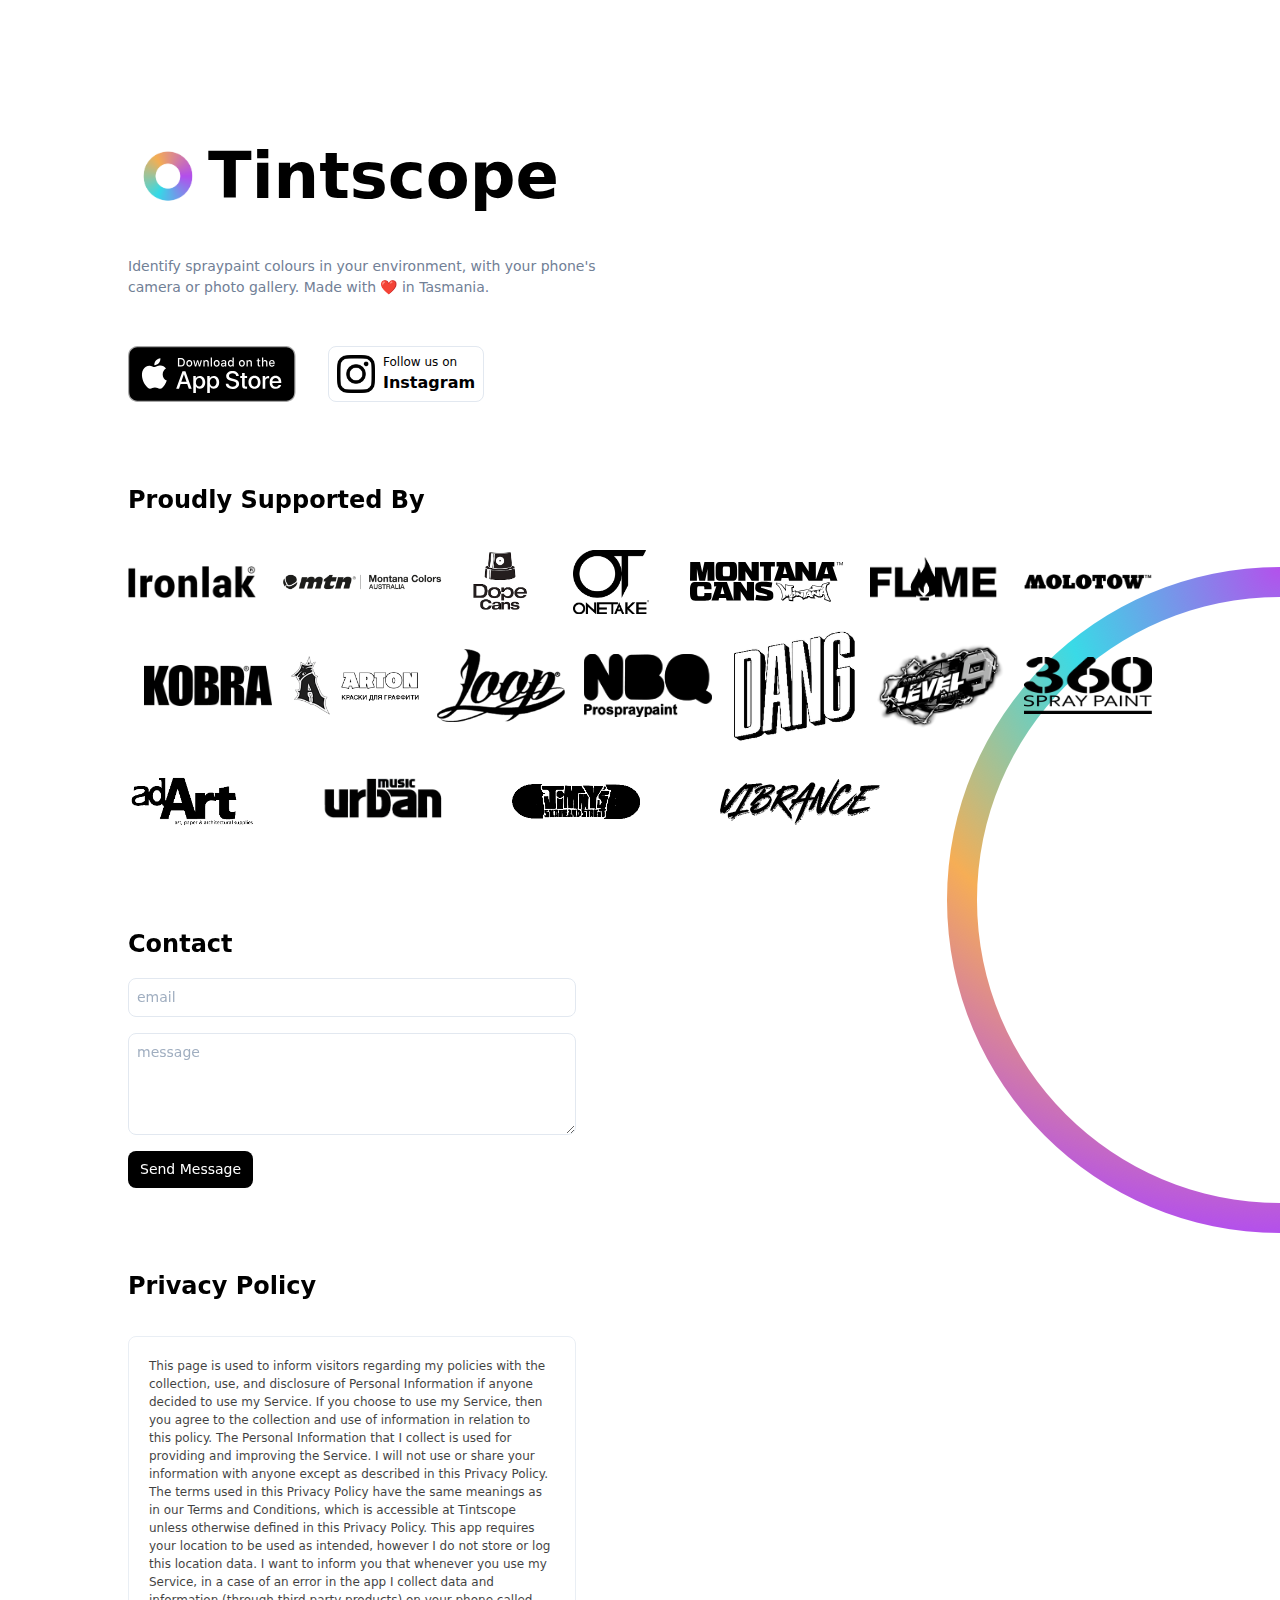
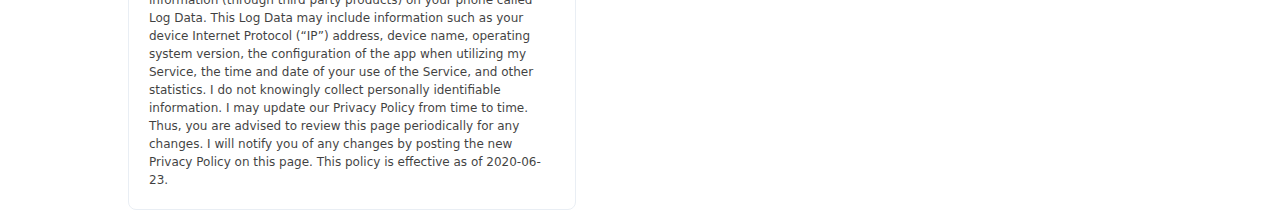
==== index.html @ f2094960 "init" ====
<!DOCTYPE html>
<html lang='en'>
<head>
	<meta charset='utf-8'>
	<meta http-equiv='X-UA-Compatible' content='IE=edge'>
	<meta name='viewport' content='width=device-width, initial-scale=1' />

	<meta name='twitter:card' content='summary_large_image'>
	<meta name='twitter:site' content='https://tintscope.com'>
	<meta name='twitter:title' content='Tintscope'>
	<meta name='twitter:description' content='Color match from popular spraypaint brands with the camera or from your photo gallery!'>
	<meta name='twitter:image' content='https:://tintscope.com/twitter.png'>

	<meta property='og:type' content='website'>
	<meta property='og:title' content='Tintscope'>
	<meta property='og:site_name' content='Tintscope'>
	<meta property='og:url' content='https://tintscope.com'>
	<meta property='og:description' content='Color match from popular spraypaint brands with the camera or from your photo gallery!'>
	<meta property='og:image' content='https:://tintscope.com/twitter.png'>
	<meta property='og:image:alt' content='Colourful ring filled with a rainbow gradient'>

	<link rel='manifest' href='/site.webmanifest?v=jjadkdajsdjkasdhjas'>

	<link rel="icon" type="image/png" href="favicon-32x32.png">

	<title>Tintscope</title>
	<link href="tailwind.min.css" rel="stylesheet">

	<style>
		.animate-rotate {
			transform: translateX(50%) translateY(50%) rotate(0deg) scale(1);
			animation: spin 5s linear infinite;
		}
		@keyframes spin {
			100% {
				transform: translateX(50%) translateY(50%) rotate(360deg) scale(1);
			}
		}
	</style>
</head>
<body class='p-12 sm:p-32 m-0 bg-white user-select h-screen relative'>

	<header class='z-50 relative'>
		<div class='flex items-center'>
			<img src='twitter.png' alt='Tintscope circle of a colored gradient' class='w-20 h-auto'/>
			<h1 class='font-semibold text-4xl sm:text-6xl'>Tintscope</h1>
		</div>
		<p class='pt-8 pb-12 text-sm text-gray-600 w-full max-w-lg'>
			Identify spraypaint colours in your environment, with your phone's camera or photo gallery. Made with ❤️ in Tasmania.
		</p>
		<div class='flex flex-col sm:flex-row items-center'>		  
			<a href='https://apps.apple.com/app/id1520181156' class='block'>
				<svg class='mx-auto sm:mx-0 block cursor-pointer' width="168px" height="56px" viewBox="0 0 168 56" version="1.1" xmlns="http://www.w3.org/2000/svg" xmlns:xlink="http://www.w3.org/1999/xlink">
					<g id="Page-1" stroke="none" stroke-width="1" fill="none" fill-rule="evenodd">
						<g id="Group" fill-rule="nonzero">
							<g>
								<g id="Path">
									<path d="M154.188678,-0.000182 L13.348552,-0.000182 C12.835172,-0.000182 12.327952,-0.000182 11.81593,0.0028 C11.38732,0.0056 10.962126,0.013734 10.5294,0.02058 C9.58931915,0.0316425251 8.65144906,0.114346764 7.72394,0.267974 C6.79773371,0.424945679 5.90054152,0.720882036 5.062708,1.145774 C4.22589918,1.5742604 3.46128303,2.13103454 2.796598,2.795898 C2.1284235,3.45889179 1.57144845,4.22522293 1.14709,5.065424 C0.721560338,5.90395277 0.426496698,6.80251361 0.27209,7.730072 C0.116215318,8.65645887 0.0323377329,9.59352876 0.02121,10.532872 C0.008218,10.962112 0.006846,11.39278 0,11.822076 L0,44.18204 C0.006846,44.61674 0.008218,45.03786 0.02121,45.4727 C0.0323411452,46.4119967 0.116218731,47.3490198 0.27209,48.27536 C0.426070334,49.2034606 0.721151421,50.1025373 1.14709,50.94138 C1.57125577,51.778864 2.12830914,52.5420927 2.796598,53.2014 C3.45876275,53.8692197 4.22387313,54.4263726 5.062708,54.85158 C5.90053516,55.2776092 6.79763062,55.575307 7.72394,55.7347 C8.65160673,55.8870966 9.58938037,55.9698345 10.5294,55.98222 C10.962126,55.99174 11.38732,55.9972 11.81593,55.9972 C12.327938,56 12.8352,56 13.348552,56 L154.188678,56 C154.691838,56 155.203118,56 155.706278,55.9972 C156.132858,55.9972 156.570358,55.99174 156.996938,55.98222 C157.93518,55.9704932 158.871189,55.8877501 159.796938,55.7347 C160.726236,55.5741849 161.626547,55.2765659 162.468418,54.85158 C163.306496,54.4261264 164.0709,53.8689887 164.732498,53.2014 C165.399063,52.5395105 165.957305,51.7768402 166.386738,50.94138 C166.80948,50.1019271 167.101753,49.2029223 167.253478,48.27536 C167.409599,47.3488927 167.496453,46.412078 167.513318,45.4727 C167.518778,45.03786 167.518778,44.61674 167.518778,44.18204 C167.529698,43.67342 167.529698,43.1676 167.529698,42.65072 L167.529698,13.350582 C167.529698,12.837888 167.529698,12.329296 167.518778,11.822076 C167.518778,11.39278 167.518778,10.962112 167.513318,10.532816 C167.496456,9.59339142 167.409602,8.65652994 167.253478,7.730016 C167.10133,6.80299424 166.809075,5.90450459 166.386738,5.065368 C165.522552,3.38127451 164.152203,2.01043556 162.468418,1.145648 C161.626545,0.721794332 160.726137,0.425936574 159.796938,0.267848 C158.871349,0.113543896 157.935243,0.0308108708 156.996938,0.020384 C156.570358,0.013552 156.132858,0.005348 155.706278,0.002618 C155.203118,-0.000182 154.691838,-0.000182 154.188678,-0.000182 L154.188678,-0.000182 Z" fill="#A6A6A6"></path>
									<path d="M11.822762,54.775 C11.39621,54.775 10.979962,54.76954 10.556756,54.76002 C9.68005048,54.748597 8.80539404,54.6722751 7.93996,54.53168 C7.13298642,54.3926994 6.35124594,54.1341703 5.620524,53.76462 C4.89650239,53.3981317 4.23613647,52.917582 3.664724,52.34138 C3.08504046,51.7719654 2.60242743,51.1115415 2.23601,50.38628 C1.86555496,49.6563048 1.60917803,48.8738594 1.47581,48.0662 C1.3317841,47.1983608 1.25386012,46.3208385 1.24271,45.4412 C1.233834,45.14594 1.222214,44.16286 1.222214,44.16286 L1.222214,11.822076 C1.222214,11.822076 1.23459,10.854102 1.24278,10.56972 C1.25345616,9.69147487 1.33092701,8.81531434 1.474522,7.948822 C1.60813621,7.13895011 1.86471162,6.35424841 2.235366,5.621882 C2.60043675,4.89712139 3.08037042,4.23620441 3.656562,3.664752 C4.23210596,3.08786999 4.89458426,2.60484577 5.619838,2.233294 C6.34888053,1.86493104 7.12914362,1.60822556 7.934486,1.471778 C8.80276227,1.32977059 9.68045517,1.25299452 10.5602,1.242094 L11.823448,1.225 L155.699418,1.225 L156.977758,1.24278 C157.849501,1.25313888 158.71922,1.32923001 159.579518,1.470406 C160.393013,1.6085651 161.181408,1.86706175 161.918778,2.237396 C163.371724,2.98618047 164.553958,4.17082813 165.299778,5.625298 C165.664516,6.35260859 165.917134,7.13090946 166.049058,7.933786 C166.194363,8.80738793 166.275686,9.69043367 166.292378,10.57588 C166.296438,10.97236 166.296438,11.39824 166.296438,11.822076 C166.307498,12.347076 166.307498,12.846778 166.307498,13.350582 L166.307498,42.65072 C166.307498,43.15934 166.307498,43.65564 166.296438,44.156 C166.296438,44.61128 166.296438,45.02834 166.290978,45.45758 C166.274647,46.3272259 166.19468,47.1945099 166.051718,48.05248 C165.921084,48.8659656 165.666103,49.6545184 165.295718,50.39048 C164.92671,51.1078696 164.446869,51.7625727 163.873878,52.33046 C163.301951,52.9097585 162.64042,53.3931198 161.914718,53.76196 C161.17939,54.1343511 160.392156,54.3938364 159.579518,54.53168 C158.714149,54.6730254 157.839409,54.7493522 156.962638,54.76002 C156.552578,54.76954 156.123198,54.775 155.706278,54.775 L154.188678,54.7778 L11.822762,54.775 Z" fill="#000000"></path>
								</g>
								<g id="_Group_" transform="translate(13.600000, 12.200000)" fill="#FFFFFF">
									<g id="_Group_2">
										<g id="_Group_3">
											<path d="M21.076432,16.220952 C21.1070318,13.8458928 22.3521721,11.6520606 24.375616,10.408068 C23.0933177,8.57671788 21.0225489,7.45722969 18.787992,7.387316 C16.437056,7.140552 14.157926,8.794078 12.959932,8.794078 C11.738754,8.794078 9.894254,7.411816 7.908032,7.452682 C5.29468177,7.53711378 2.91739204,8.98693567 1.645944,11.2717 C-1.061656,15.959488 0.95797,22.848958 3.551624,26.638212 C4.849284,28.493702 6.365876,30.566332 8.350306,30.492832 C10.29219,30.41229 11.017446,29.25456 13.361466,29.25456 C15.68373,29.25456 16.364172,30.492832 18.388866,30.4461 C20.472598,30.412276 21.785448,28.582364 23.03758,26.709304 C23.9699466,25.3871996 24.6874011,23.9259863 25.163368,22.37979 C22.6885272,21.3330538 21.0793205,18.9080481 21.076432,16.220952 L21.076432,16.220952 Z" id="_Path_"></path>
											<path d="M17.25215,4.895246 C18.3882872,3.53135467 18.9480189,1.77830344 18.812478,0.008378 C17.076713,0.190686682 15.4733523,1.02026955 14.321866,2.331832 C13.1848262,3.62586464 12.6088045,5.31880575 12.720672,7.037778 C14.4797116,7.05588947 16.1498825,6.26621451 17.25215,4.895246 L17.25215,4.895246 Z" id="_Path_2"></path>
										</g>
									</g>
									<g id="Group" transform="translate(34.000000, 12.600000)">
										<path d="M11.623178,13.19551 L4.996418,13.19551 L3.40501,17.89454 L0.598178,17.89454 L6.874938,0.50934 L9.791138,0.50934 L16.067898,17.89454 L13.2132,17.89454 L11.623178,13.19551 Z M5.68274,11.027148 L10.93554,11.027148 L8.346086,3.40097 L8.273622,3.40097 L5.68274,11.027148 Z" id="Shape"></path>
										<path d="M29.623566,11.557622 C29.623566,15.496494 27.515362,18.027148 24.333918,18.027148 C22.6894574,18.1131705 21.1404654,17.251843 20.345836,15.809548 L20.285636,15.809548 L20.285636,22.08768 L17.683876,22.08768 L17.683876,5.219332 L20.20228,5.219332 L20.20228,7.327536 L20.250132,7.327536 C21.0800636,5.89428308 22.630726,5.03332637 24.286066,5.08671 C27.503,5.086724 29.623566,7.629684 29.623566,11.557622 Z M26.949342,11.557622 C26.949342,8.991422 25.623164,7.304296 23.59973,7.304296 C21.611842,7.304296 20.27473,9.026954 20.27473,11.557622 C20.27473,14.11153 21.611842,15.821882 23.59973,15.821882 C25.623178,15.821882 26.949342,14.147076 26.949342,11.557622 Z" id="Shape"></path>
										<path d="M43.574342,11.557622 C43.574342,15.496494 41.466138,18.027148 38.284694,18.027148 C36.6402334,18.1131705 35.0912414,17.251843 34.296612,15.809548 L34.236412,15.809548 L34.236412,22.08768 L31.634652,22.08768 L31.634652,5.219332 L34.153,5.219332 L34.153,7.327536 L34.200852,7.327536 C35.0307897,5.89428395 36.5814579,5.0333323 38.2368,5.086724 C41.453832,5.086724 43.574342,7.629684 43.574342,11.557622 Z M40.900132,11.557622 C40.900132,8.991422 39.57394,7.304296 37.550506,7.304296 C35.562618,7.304296 34.225506,9.026954 34.225506,11.557622 C34.225506,14.11153 35.562618,15.821882 37.550506,15.821882 C39.573954,15.821882 40.900132,14.147076 40.900132,11.557622 L40.900132,11.557622 Z" id="Shape"></path>
										<path d="M52.794658,13.050582 C52.987438,14.774612 54.662258,15.906582 56.950908,15.906582 C59.143882,15.906582 60.721612,14.774556 60.721612,13.220052 C60.721612,11.870634 59.770046,11.062652 57.516928,10.508924 L55.26381,9.966144 C52.071432,9.195052 50.589392,7.702078 50.589392,5.27942 C50.589392,2.279808 53.203458,0.219456 56.915362,0.219456 C60.588962,0.219456 63.107352,2.279808 63.192122,5.27942 L60.565722,5.27942 C60.408502,3.544456 58.974314,2.4972 56.878416,2.4972 C54.782518,2.4972 53.348344,3.556776 53.348344,5.09896 C53.348344,6.328062 54.264364,7.051302 56.505176,7.60496 L58.4206,8.075276 C61.98759,8.918832 63.46963,10.351676 63.46963,12.894608 C63.46963,16.147144 60.878804,18.184256 56.7581,18.184256 C52.902626,18.184256 50.299508,16.194996 50.13134,13.050456 L52.794658,13.050582 Z" id="Path"></path>
										<path d="M69.084694,2.21972 L69.084694,5.219332 L71.495046,5.219332 L71.495046,7.279684 L69.084694,7.279684 L69.084694,14.267378 C69.084694,15.352924 69.567316,15.858786 70.626878,15.858786 C70.913026,15.8537963 71.198711,15.8337017 71.48274,15.798586 L71.48274,17.846632 C71.0063596,17.9356434 70.5221591,17.9759563 70.037618,17.966948 C67.471418,17.966948 66.470628,17.003076 66.470628,14.544872 L66.470628,7.279684 L64.627668,7.279684 L64.627668,5.219332 L66.4706,5.219332 L66.4706,2.21972 L69.084694,2.21972 Z" id="Path"></path>
										<path d="M72.891,11.557622 C72.891,7.56954 75.239822,5.063484 78.90253,5.063484 C82.57753,5.063484 84.915418,7.569484 84.915418,11.557622 C84.915418,15.556652 82.589836,18.05176 78.90253,18.05176 C75.216526,18.05176 72.891,15.556638 72.891,11.557622 Z M82.264434,11.557622 C82.264434,8.821882 81.01072,7.207234 78.902516,7.207234 C76.794312,7.207234 75.54197,8.834188 75.54197,11.557622 C75.54197,14.304296 76.794312,15.906652 78.902516,15.906652 C81.01072,15.906652 82.264434,14.304296 82.264434,11.557622 L82.264434,11.557622 Z" id="Shape"></path>
										<path d="M87.06047,5.219332 L89.541928,5.219332 L89.541928,7.376732 L89.602128,7.376732 C89.9481745,5.98791577 91.2207136,5.03208418 92.65095,5.086696 C92.9507797,5.08564912 93.2497821,5.11821104 93.542358,5.183772 L93.542358,7.617364 C93.1638414,7.50170065 92.7689835,7.44859581 92.373358,7.460144 C91.6084655,7.42911362 90.8682193,7.73394862 90.346986,8.29460836 C89.8257528,8.8552681 89.5756072,9.61573904 89.66223,10.376344 L89.66223,17.894512 L87.06047,17.894512 L87.06047,5.219332 Z" id="Path"></path>
										<path d="M105.53802,14.171674 C105.18802,16.472644 102.947194,18.051746 100.080204,18.051746 C96.392898,18.051746 94.104234,15.581236 94.104234,11.617766 C94.104234,7.64199 96.405204,5.06347 99.970836,5.06347 C103.477668,5.06347 105.682948,7.47245 105.682948,11.315618 L105.682948,12.207026 L96.730606,12.207026 L96.730606,12.364246 C96.6470224,13.3078903 96.9728642,14.2419672 97.6252479,14.9288779 C98.2776316,15.6157886 99.1936785,15.9893266 100.140376,15.954476 C101.402955,16.0727755 102.59332,15.3477687 103.067524,14.17166 L105.53802,14.171674 Z M96.7428874,10.388678 L103.079816,10.388678 C103.127032,9.54073649 102.818375,8.71155232 102.22821,8.10088417 C101.638045,7.49021601 100.819881,7.15343257 99.970836,7.171674 C99.1150745,7.16656712 98.292727,7.50350848 97.6865757,8.10760654 C97.0804245,8.71170461 96.7406948,9.53290409 96.7428874,10.388678 L96.7428874,10.388678 Z" id="Shape"></path>
									</g>
								</g>
							</g>
							<g id="_Group_4" transform="translate(49.000000, 11.000000)" fill="#FFFFFF">
								<g id="Group">
									<path d="M3.956666,1.04428571 C5.06119118,0.963405973 6.14304917,1.39221061 6.90446581,2.21267402 C7.66588244,3.03313744 8.02660022,4.15877827 7.887334,5.27977143 C7.887334,8.00298571 6.444956,9.56834286 3.956666,9.56834286 L0.939288,9.56834286 L0.939288,1.04428571 L3.956666,1.04428571 Z M2.236738,8.36285714 L3.811738,8.36285714 C4.60108872,8.41100287 5.36968113,8.09365572 5.90410592,7.49893113 C6.43853071,6.90420654 6.68189145,6.09542059 6.566616,5.29714286 C6.67350462,4.50217791 6.42663922,3.70006602 5.89353951,3.1101914 C5.3604398,2.52031678 4.59689394,2.204409 3.811738,2.24887143 L2.236738,2.24887143 L2.236738,8.36285714 Z" id="Shape"></path>
									<path d="M9.352952,6.34905714 C9.24485398,5.19603579 9.78667713,4.08015991 10.7511823,3.46942481 C11.7156875,2.85868971 12.9361145,2.85868971 13.9006197,3.46942481 C14.8651249,4.08015991 15.406948,5.19603579 15.29885,6.34905714 C15.4090047,7.50331752 14.8676761,8.62135769 13.9023158,9.23340757 C12.9369554,9.84545746 11.7148466,9.84545746 10.7494862,9.23340757 C9.78412588,8.62135769 9.24279728,7.50331752 9.352952,6.34905714 Z M14.019166,6.34905714 C14.019166,4.95467143 13.40528,4.13924286 12.327952,4.13924286 C11.246508,4.13924286 10.638152,4.95467143 10.638152,6.34907143 C10.638152,7.75462857 11.24655,8.56377143 12.327952,8.56377143 C13.405308,8.56377143 14.019166,7.74902857 14.019166,6.34905714 L14.019166,6.34905714 Z" id="Shape"></path>
									<polygon id="Path" points="23.202564 9.56821429 21.911946 9.56821429 20.609022 4.83048571 20.510588 4.83048571 19.213124 9.56821429 17.934798 9.56821429 16.197104 3.13545714 17.459022 3.13545714 18.588318 8.04402857 18.681292 8.04402857 19.977384 3.13545714 21.17094 3.13545714 22.467032 8.04402857 22.565466 8.04402857 23.689288 3.13545714 24.933426 3.13545714"></polygon>
									<path d="M26.394942,3.13545714 L27.5926,3.13545714 L27.5926,4.15735714 L27.685574,4.15735714 C28.0088828,3.40496849 28.764362,2.94472496 29.566824,3.01128571 C30.1881675,2.96361681 30.7970402,3.20684272 31.2215271,3.67228867 C31.646014,4.13773462 31.8400503,4.77489109 31.74885,5.40385714 L31.74885,9.56814286 L30.504712,9.56814286 L30.504712,5.72265714 C30.504712,4.6889 30.064482,4.1748 29.14436,4.1748 C28.7229122,4.15477017 28.3139082,4.32354653 28.0245764,4.63688112 C27.7352447,4.95021571 27.5944411,5.37685859 27.63908,5.80495714 L27.63908,9.56821429 L26.394942,9.56821429 L26.394942,3.13545714 Z" id="Path"></path>
									<polygon id="Path" points="33.731278 0.624285714 34.975416 0.624285714 34.975416 9.5682 33.731278 9.5682"></polygon>
									<path d="M36.704906,6.34905714 C36.596891,5.19596035 37.1387996,4.08005623 38.1033764,3.46931172 C39.0679531,2.8585672 40.2884429,2.8585672 41.2530196,3.46931172 C42.2175964,4.08005623 42.759505,5.19596035 42.65149,6.34905714 C42.7615048,7.50335884 42.220077,8.62136742 41.2546688,9.23339034 C40.2892605,9.84541327 39.0671355,9.84541327 38.1017272,9.23339034 C37.136319,8.62136742 36.5948912,7.50335884 36.704906,6.34905714 L36.704906,6.34905714 Z M41.37112,6.34905714 C41.37112,4.95467143 40.757234,4.13924286 39.679906,4.13924286 C38.598462,4.13924286 37.990106,4.95467143 37.990106,6.34907143 C37.990106,7.75462857 38.598504,8.56377143 39.679906,8.56377143 C40.757248,8.56377143 41.37112,7.74902857 41.37112,6.34905714 L41.37112,6.34905714 Z" id="Shape"></path>
									<path d="M43.96126,7.74902857 C43.96126,6.5911 44.806188,5.92355714 46.30598,5.82868571 L48.013602,5.72824286 L48.013602,5.173 C48.013602,4.49358571 47.573372,4.10994286 46.722984,4.10994286 C46.028458,4.10994286 45.547208,4.37012857 45.409112,4.82492857 L44.204622,4.82492857 C44.33177,3.72001429 45.350326,3.01131429 46.780398,3.01131429 C48.360872,3.01131429 49.25228,3.81417143 49.25228,5.173 L49.25228,9.56822857 L48.054622,9.56822857 L48.054622,8.66421429 L47.956188,8.66421429 C47.549416,9.32439476 46.8260431,9.71023319 46.062632,9.67421429 C45.5274626,9.73101688 44.9937196,9.55415809 44.5933541,9.18736064 C44.1929887,8.82056318 43.9633685,8.29806187 43.96126,7.74902857 L43.96126,7.74902857 Z M48.013602,7.19935714 L48.013602,6.66155714 L46.474148,6.762 C45.60598,6.82128571 45.21223,7.12262857 45.21223,7.68972857 C45.21223,8.26868571 45.704414,8.6056 46.38123,8.6056 C46.7818905,8.64698552 47.1818569,8.52067865 47.4895685,8.2555937 C47.7972801,7.99050875 47.9863882,7.60934437 48.013602,7.19935714 Z" id="Shape"></path>
									<path d="M50.887424,6.34905714 C50.887424,4.31641429 51.911454,3.02874286 53.50422,3.02874286 C54.3084875,2.99092876 55.0617585,3.43067552 55.437424,4.15731429 L55.530398,4.15731429 L55.530398,0.624285714 L56.774536,0.624285714 L56.774536,9.5682 L55.582352,9.5682 L55.582352,8.55187143 L55.483918,8.55187143 C55.0798558,9.2724814 54.3173043,9.70479497 53.504234,9.67421429 C51.90052,9.67428571 50.887424,8.38658571 50.887424,6.34905714 Z M52.172624,6.34905714 C52.172624,7.71345714 52.802904,8.53447143 53.857006,8.53447143 C54.905606,8.53447143 55.55368,7.70161429 55.55368,6.35464286 C55.55368,5.01395714 54.898802,4.16922857 53.857006,4.16922857 C52.809694,4.16922857 52.172582,4.99581429 52.172582,6.34905714 L52.172624,6.34905714 Z" id="Shape"></path>
									<path d="M61.922,6.34905714 C61.813902,5.19603579 62.3557251,4.08015991 63.3202303,3.46942481 C64.2847355,2.85868971 65.5051625,2.85868971 66.4696677,3.46942481 C67.4341729,4.08015991 67.975996,5.19603579 67.867898,6.34905714 C67.9780527,7.50331752 67.4367241,8.62135769 66.4713638,9.23340757 C65.5060034,9.84545746 64.2838946,9.84545746 63.3185342,9.23340757 C62.3531739,8.62135769 61.8118453,7.50331752 61.922,6.34905714 L61.922,6.34905714 Z M66.5882,6.34905714 C66.5882,4.95467143 65.974328,4.13924286 64.897,4.13924286 C63.815556,4.13924286 63.2072,4.95467143 63.2072,6.34907143 C63.2072,7.75462857 63.815598,8.56377143 64.897,8.56377143 C65.974342,8.56377143 66.5882,7.74902857 66.5882,6.34905714 Z" id="Shape"></path>
									<path d="M69.53723,3.13545714 L70.734888,3.13545714 L70.734888,4.15735714 L70.827862,4.15735714 C71.1511708,3.40496849 71.90665,2.94472496 72.709112,3.01128571 C73.3304555,2.96361681 73.9393282,3.20684272 74.3638151,3.67228867 C74.788302,4.13773462 74.9823383,4.77489109 74.891138,5.40385714 L74.891138,9.56814286 L73.647,9.56814286 L73.647,5.72265714 C73.647,4.6889 73.20677,4.1748 72.286648,4.1748 C71.8652002,4.15477017 71.4561962,4.32354653 71.1668644,4.63688112 C70.8775327,4.95021571 70.7367291,5.37685859 70.781368,5.80495714 L70.781368,9.56821429 L69.53723,9.56821429 L69.53723,3.13545714 Z" id="Path"></path>
									<path d="M81.921224,1.5339 L81.921224,3.16475714 L83.28705,3.16475714 L83.28705,4.2341 L81.921224,4.2341 L81.921224,7.54185714 C81.921224,8.21568571 82.1933,8.51074286 82.812632,8.51074286 C82.9711898,8.51022506 83.1295884,8.50044237 83.28705,8.48144286 L83.28705,9.53891429 C83.0636233,9.57970103 82.8372519,9.60140006 82.61029,9.60378571 C81.226698,9.60378571 80.675714,9.10712857 80.675714,7.8669 L80.675714,4.23404286 L79.674938,4.23404286 L79.674938,3.1647 L80.675714,3.1647 L80.675714,1.5339 L81.921224,1.5339 Z" id="Path"></path>
									<path d="M84.986454,0.624285714 L86.219658,0.624285714 L86.219658,4.16921429 L86.318092,4.16921429 C86.6569309,3.4102408 87.4256322,2.94941077 88.240292,3.01687143 C88.8581073,2.98256755 89.4587376,3.23114816 89.878585,3.69490551 C90.2984323,4.15866285 90.4937669,4.78929377 90.411384,5.41502857 L90.411384,9.56821429 L89.166,9.56821429 L89.166,5.72821429 C89.166,4.70072857 88.697,4.18035714 87.817954,4.18035714 C87.3851145,4.14413381 86.9586747,4.30470137 86.6526393,4.61913358 C86.3466038,4.93356578 86.1921787,5.36980044 86.230648,5.81121429 L86.230648,9.56821429 L84.98651,9.56821429 L84.986454,0.624285714 Z" id="Path"></path>
									<path d="M97.66575,7.83132857 C97.3168798,9.04472783 96.1661385,9.82871862 94.934112,9.69237143 C94.0935015,9.71501457 93.285628,9.35947243 92.7248395,8.7200788 C92.1640511,8.08068518 91.907041,7.22207991 92.022,6.37207143 C91.9100943,5.51970068 92.1661415,4.65971962 92.7238072,4.01492422 C93.2814728,3.37012883 94.0858828,3.00396679 94.928638,3.0113 C96.68274,3.0113 97.740944,4.23415714 97.740944,6.25415714 L97.740944,6.69714286 L93.289378,6.69714286 L93.289378,6.76828571 C93.2499848,7.24562877 93.409751,7.7177825 93.7293851,8.06862957 C94.0490192,8.41947664 94.498863,8.61646275 94.968286,8.61114286 C95.5769666,8.68570669 96.1694755,8.37761863 96.468092,7.83128571 L97.66575,7.83132857 Z M93.28935,5.75822857 L96.473524,5.75822857 C96.5052381,5.32165777 96.3548018,4.89172153 96.0592877,4.57437013 C95.7637736,4.25701873 95.3506645,4.08176604 94.921764,4.0918 C94.4870528,4.08622702 94.0685592,4.26003034 93.7612149,4.57378412 C93.4538706,4.8875379 93.2837264,5.31464819 93.289378,5.75822857 L93.28935,5.75822857 Z" id="Shape"></path>
								</g>
							</g>
						</g>
					</g
				</svg>
			</a>
			<!-- <a href='https://tintscope.com/pwa' class='mt-8 sm:mt-0 inline-flex ml-0 sm:ml-8 items-center border rounded-lg p-2 cursor-pointer text-white bg-black'  style='height: 56px; width: auto; border-color: #e2e8f0'>
				<svg class='w-10 h-10' xmlns="http://www.w3.org/2000/svg" xmlns:xlink="http://www.w3.org/1999/xlink" viewBox="-147 -70 294 345">
					<g fill="#fff">
						<use stroke-width="14.4" xlink:href="#b" stroke="#000"/>
						<use xlink:href="#a" transform="scale(-1,1)"/>
						<g id="a" stroke="#000" stroke-width="7.2">
							<rect rx="6.5" transform="rotate(29)" height="86" width="13" y="-86" x="14"/>
							<rect id="c" rx="24" height="133" width="48" y="41" x="-143"/>
							<use y="97" x="85" xlink:href="#c"/>
						</g>
						<g id="b">
							<ellipse cy="41" rx="91" ry="84"/>
							<rect rx="22" height="182" width="182" y="20" x="-91"/>
						</g>
					</g>
					<g stroke="#000" stroke-width="7.2" fill="#000">
						<path d="m-95 44.5h190"/><circle cx="-42" r="4"/><circle cx="42" r="4"/>
					</g>
				</svg>
				<div class='py-2 pl-2'>
					<div class='text-xs'>Run on</div>
					<div class='text-base font-semibold'>Android</div>
				</div>
			</a> -->
			<a href='https://www.instagram.com/tintscope' class='mt-8 sm:mt-0 inline-flex mx-8 items-center border rounded-lg p-2 cursor-pointer'  style='height: 56px; width: auto'>
				<img src='ig.png' class='h-full w-auto'/>
				<div class='py-2 pl-2'>
					<div class='text-xs'>Follow us on</div>
					<div class='text-base font-semibold'>Instagram</div>
				</div>
			</a>
		</div>
		<!-- <img src='' alt='Visit the web app Android'/> -->
	</header>
<main class='z-50 relative'>

	<div class='font-bold text-2xl mt-20'>Proudly Supported By</div>
	<div class='mt-4 flex relative z-50 items-center justify-center sm:justify-between w-full flex-wrap max-w-5xl'>
		<a href='https://www.instagram.com/ironlak/' target='blank' rel='noopener' class='mr-4'>
			<img src='ironlak.png' alt='Ironlak logo' class='w-32 h-auto float-right sm:float-none'/>
		</a>
		<a href='https://www.instagram.com/mtnaustralia/' target='blank' rel='noopener'>
			<img src='mtn.png' alt='MTN logo' class='w-40 h-auto'/>
		</a>
		<a href='https://www.instagram.com/dopecans/' target='blank' rel='noopener' class='m-4'>
			<img src='dopecans.png' alt='Dope Cans logo' class='w-16 h-auto float-right sm:float-none'/>
		</a>
		<a href='https://www.instagram.com/ot_graffiti/' target='blank' rel='noopener' class='m-4'>
			<img src='onetake.png' alt='Onetake logo' class='h-16 w-auto float-right sm:float-none'/>
		</a>
		<a href='https://www.instagram.com/montanacans' target='blank' rel='noopener' class='m-4'>
			<svg width="154px" height="40px" viewBox="0 0 154 40" version="1.1" xmlns="http://www.w3.org/2000/svg" xmlns:xlink="http://www.w3.org/1999/xlink">
			    <g id="Page-1" stroke="none" stroke-width="1" fill="none" fill-rule="evenodd">
			        <g id="Group" fill="#000000" fill-rule="nonzero">
			            <path d="M5.41,19.92 C1.95,19.92 0,21.51 0,27.92 L0,30.74 C0,35.95 1.08,38.74 5.41,38.74 L15.07,38.74 C20.48,38.74 21.51,37.74 21.51,33.87 L21.51,30.92 L14.37,30.92 L14.37,32.26 C14.37,33.94 14.1,34.16 13.02,34.16 L8.49,34.16 C7.61,34.16 7.16,33.36 7.12,30.16 L7.12,28.4 C7.12,25.62 7.37,24.34 8.46,24.34 L13,24.34 C14.3,24.34 14.34,24.72 14.34,26.22 L14.34,27.34 L21.5,27.34 L21.5,25.75 C21.5,21.05 20.5,19.88 15.06,19.88 L5.41,19.92 Z M43.68,38.61 L36.89,19.92 L24.06,19.92 L24.06,24.38 L26.31,24.24 L21.45,38.61 L28.58,38.61 L29.09,35.92 L35.93,35.92 L36.56,38.59 L43.68,38.61 Z M32.31,24.46 L34.44,31.92 L30.54,31.92 L32.31,24.46 Z M64.04,19.92 L56.91,19.92 L56.91,29.34 L50.68,19.92 L43.55,19.92 L43.55,38.61 L50.68,38.61 L50.68,29.18 L56.91,38.61 L64.04,38.61 L64.04,19.92 Z M82.31,20.45 C80.01,20.18 76.82,19.79 74.4,19.74 C68.28,19.56 65.68,20.95 65.4,23.74 L65.26,25.25 C64.93,28.47 66.26,29.92 71.42,31.1 L74.79,31.94 C76.94,32.47 77.2,33.1 77.18,33.2 L77.18,33.85 C77.18,34.12 76.7,34.24 74.37,34.06 C71.6500306,33.8560406 68.9511424,33.4313085 66.3,32.79 L65.3,37.89 C68.2149746,38.3985084 71.1623954,38.6992656 74.12,38.79 C80.27,38.89 83.19,37.64 83.29,34.79 L83.29,32.79 C83.38,30.1 82.52,28.92 77.61,27.65 L73.11,26.35 C70.98,25.79 70.99,25.35 71,25.17 L71,24.72 C71,24.51 71.69,24.28 73.67,24.5 C75.84,24.7 79.33,25.15 81.45,25.5 L82.31,20.45 Z" id="Shape"></path>
			            <path d="M24.25,0.06 L14.44,0.06 L12.22,10.34 L10.04,0.06 L0.23,0.06 L0,18.76 L6.92,18.76 L6.92,7.08 L9.31,18.76 L15.1,18.76 L17.51,7.08 L17.57,18.76 L24.49,18.76 L24.25,0.06 Z M30.62,0.06 C26.31,0.06 25.68,1.56 25.68,7.61 L25.68,11.25 C25.68,17.58 26.68,18.84 30.62,18.84 L42.14,18.84 C46.45,18.84 47.08,17.31 47.08,11.25 L47.08,7.57 C47.08,1.26 46.08,0.02 42.14,0.02 L30.62,0.06 Z M38.15,4.54 C39.93,4.54 39.96,5.27 39.96,8.12 L39.96,10.78 C39.96,13.89 39.6,14.36 38.15,14.36 L34.58,14.36 C32.86,14.36 32.83,13.65 32.8,10.78 L32.8,8.08 C32.8,4.99 33.13,4.5 34.58,4.5 L38.15,4.54 Z M68.76,0.06 L61.62,0.06 L61.62,9.48 L55.39,0.06 L48.31,0.06 L48.31,18.76 L55.43,18.76 L55.43,9.32 L61.66,18.76 L68.79,18.76 L68.79,0.06 L68.76,0.06 Z M84.88,4.54 L84.88,0.06 L69.93,0.06 L69.93,4.53 L73.81,4.47 L73.81,18.76 L80.94,18.76 L80.94,4.47 L84.88,4.54 Z M106.17,18.76 L99.38,0.06 L86.56,0.06 L86.56,4.53 L88.8,4.38 L83.95,18.76 L91.07,18.76 L91.58,16.08 L98.42,16.08 L99.05,18.76 L106.17,18.76 Z M94.84,4.61 L96.93,12.05 L93.03,12.05 L94.84,4.61 Z M125.84,0.06 L118.71,0.06 L118.71,9.48 L112.47,0.06 L105.34,0.06 L105.34,18.76 L112.47,18.76 L112.47,9.32 L118.7,18.76 L125.83,18.76 L125.84,0.06 Z M144.34,4.53 L144.34,0.06 L131.95,0.06 L125.41,18.76 L132.49,18.76 L132.87,16.51 L139.92,16.51 L140.35,18.76 L147.44,18.76 L142.54,4.4 L144.34,4.53 Z M134.34,12.03 L136.31,4.68 L138.31,12.03 L134.34,12.03 Z" id="Shape"></path>
			            <path d="M148.99,0.31 L148.99,0 L146.45,0 L146.45,0.31 L147.45,0.31 L147.45,3.2 L147.94,3.2 L147.94,0.31 L148.99,0.31 Z M152.91,0 L152.25,0 L151.09,2.65 L149.95,0 L149.31,0 L149.17,3.2 L149.64,3.2 L149.77,0.49 L150.92,3.2 L151.32,3.2 L152.47,0.49 L152.58,3.2 L153.06,3.2 L152.91,0 Z" id="Shape"></path>
			            <path d="M109.87,31.42 L109.98,31.49 L109.98,31.42 L109.87,31.42 Z M124.87,29.65 C125.33,29.98 125.77,30.31 126.18,30.65 L126.18,29.46 L124.85,29.68 M130.45,27.75 C131.16,27.68 131.66,27.64 131.89,27.63 L133.5,25.14 L131.58,25.02 C131.141177,25.9030111 130.763619,26.8151644 130.45,27.75 M139.98,38.49 C139.43,37.59 137.38,33.21 136.78,32.15 L137.13,31.98 C136.672689,30.8403589 136.304908,29.6668044 136.03,28.47 L135.59,28.47 C135.397847,26.5126379 135.689742,24.5380491 136.44,22.72 L138.44,21.54 L138.61,20.94 L138.61,20.76 L132.92,22.42 C132.4,23.28 131.97,24.08 131.61,24.79 L131.82,24.79 L133.87,24.92 L131.95,27.92 C131.95,27.92 131.04,27.99 130.28,28.07 C130.16,28.45 130.08,28.75 130.03,28.98 L130.15,28.98 C130.09,29.22 130.04,29.41 130.01,29.57 L129.84,29.57 L129.84,29.42 L129.02,29.49 C129.071736,30.4860034 129.25327,31.470992 129.56,32.42 L130,32.42 L130.19,33.71 L130.51,34.16 C130.97653,34.022788 131.455557,33.9323424 131.94,33.89 C131.94,33.61 132.26,32.25 132.26,32.25 L134.07,32.31 C134.62,33.85 135.62,36.31 135.61,36.31 L135.38,36.31 L134.67,36.47 L134.67,36.6 L134.67,36.98 C136.29842,37.4452516 137.886857,38.0404974 139.42,38.76 C139.42,38.76 139.87,38.38 139.86,38.37 M123.26,29.19 C123.02,29.26 121.9,29.48 121.76,29.51 L121.37,31.51 C121.711199,32.3489405 122.161766,33.1391138 122.71,33.86 L123.31,33.86 L123.9,31.86 C125.07,32.56 126.66,33.48 128.1,34.28 C128.859709,34.2580012 129.619791,34.3082268 130.37,34.43 L130.47,34.23 C129.05,32.71 128.81,29.97 128.84,28.23 L126.74,28.53 L126.74,29.15 L126.74,30.99 L126.74,31.52 C125.786667,30.76 124.686667,29.95 123.44,29.09 M117.27,33.98 C117.27,33.98 119.72,33.98 119.72,33.98 C119.894667,34.375307 120.105567,34.7535889 120.35,35.11 L123.66,35.24 C122.107538,33.6385844 121.063709,31.6135564 120.66,29.42 C119.56,29.68 118.45,29.98 117.38,30.31 C116.632349,31.8690762 116.026571,33.492294 115.57,35.16 L116.57,35.28 L117.27,33.98 Z M120.65,29.13 C120.642991,28.9934232 120.642991,28.8565768 120.65,28.72 L118.32,28.88 C118.049218,29.2128156 117.811433,29.5711678 117.61,29.95 C118.61,29.65 119.61,29.37 120.68,29.13 M105.68,30.24 C108.34633,30.073336 111.021792,30.1235009 113.68,30.39 C113.748463,32.2623028 113.614351,34.1365211 113.28,35.98 C113.274312,36.0598989 113.274312,36.1401011 113.28,36.22 L113.39,36.17 C114.05,35.9 114.7,35.61 115.39,35.29 C115.907757,33.6564878 116.295631,31.9846182 116.55,30.29 L117.37,30.03 C117.655438,29.5387807 117.969305,29.0646411 118.31,28.61 L121.05,28.43 L121.05,29.04 C123.21,28.54 125.32,28.18 127.11,27.93 C128.38,27.74 129.5,27.62 130.36,27.53 C130.622151,26.6411133 130.939432,25.7694245 131.31,24.92 C128.553124,24.719055 125.811258,24.348352 123.1,23.81 L122.87,23.75 C122.8,23.87 121.55,25.14 121.4,25.28 L121.64,25.37 L122.86,25.86 L122.92,26.25 L122.17,26.5 C116.925745,27.9401815 111.608132,29.0985065 106.24,29.97 L105.56,30.09 L105.68,30.24 Z M107.93,33.8 L107.77,32.93 C109.230577,33.3760386 110.611089,34.0511057 111.86,34.93 L113.17,34.87 C113.288138,33.4666384 113.324866,32.0576106 113.28,30.65 C112.82,30.58 110.57,30.47 110.57,30.47 L110.66,32.4 C110.18,31.99 107.85,30.4 107.83,30.4 C107.4,30.4 106.16,30.46 105.67,30.48 C105.947615,31.2203646 106.106246,32.0000186 106.14,32.79 L106.6,33.79 L107.93,33.8 Z M105.24,29.06 L102.94,29.9 L102.06,30.23 C102.262195,30.4350525 102.33858,30.7329538 102.26,31.01 L102.34,32.01 C102.34,32.75 102.48,34.01 102.52,35.1 L102.9,34.93 C104.2,34.34 105.69,33.81 105.84,33.12 C105.891189,32.4621006 105.788477,31.8013191 105.54,31.19 C105.347251,30.5742077 105.239588,29.9349563 105.22,29.29 C105.22,29.21 105.22,29.15 105.22,29.09 M99.61,35.09 C99.61,35.88 101.04,35.65 102.24,35.21 C102.24,34.12 102.01,31.52 102.01,31.52 C101.5,32.19 99.61,34.14 99.61,35.09 M95.61,34.92 C95.61,34.64 95.69,32.48 95.69,32.48 C95.9,32.87 96.59,34.48 96.59,34.48 C96.59,34.48 97.67,34.35 97.67,34.35 C97.8476263,33.628668 98.0646177,32.9176036 98.32,32.22 C98.9789852,34.0163922 99.3436758,35.9073803 99.4,37.82 L102.31,37.9 C102.31,37.9 102.31,35.82 102.26,35.45 C101.794718,35.6226493 101.31179,35.7433812 100.82,35.81 C100.487266,35.8793303 100.142058,35.8586178 99.82,35.75 C99.512443,35.6633567 99.3025933,35.3794425 99.31,35.06 C99.4763001,34.3578348 99.8207026,33.7103581 100.31,33.18 C100.84,32.49 101.45,31.84 101.71,31.51 C101.783221,31.410804 101.837466,31.2989229 101.87,31.18 C101.937738,30.8577676 101.817752,30.5249044 101.56,30.32 L101.79,30.23 C101.61,28.16 101.34,25.33 101.34,25.33 C101.94,25.07 102.95,24.74 102.95,24.74 L102.95,24.07 C100.497115,23.8809833 98.0608962,23.5167201 95.66,22.98 C95.93,25.53 96.11,29.23 96.11,29.23 C95.52,28.05 90.85,22.39 90.83,22.38 C89.5404597,22.084751 88.2684678,21.7175092 87.02,21.28 L86.8,21.19 L86.45,21.71 L86.62,21.85 C90.3421674,24.8727018 92.5383106,29.385776 92.62,34.18 C92.606013,35.2552215 92.3640162,36.3152353 91.91,37.29 L92.07,37.39 C92.1603279,37.462517 92.257445,37.5261454 92.36,37.58 C93.3358761,36.6554121 94.3860764,35.8125762 95.5,35.06 M91.88,37.92 L91.26,37.52 L91.46,37.12 C93.11,33.69 91.56,27.73 87.84,23.74 C87.4709798,23.3828747 87.0802346,23.0489044 86.67,22.74 L86.28,22.44 L86.34,22.35 L86.13,22.18 L85.73,21.88 L86.61,20.61 L87.02,20.77 C88.3258224,21.2458964 89.6621708,21.6334375 91.02,21.93 C91.2279932,22.0978018 91.4159054,22.2890697 91.58,22.5 C92.9748229,23.9909869 94.2836083,25.5601939 95.5,27.2 C95.42,25.96 95.3,24.39 95.16,23.1 L95.08,22.36 L95.84,22.54 C98.2123014,23.0631016 100.618102,23.4206303 103.04,23.61 L103.53,23.61 L103.53,24.12 L103.53,24.12 L104.01,24.12 L104.01,25.65 C104.01,25.65 103.07,25.96 102.43,26.2 C102.49,26.85 102.61,28.2 102.73,29.53 L105.89,28.37 L105.66,29.21 L106.44,28.93 L106.3,29.43 C110.3,28.71 117.17,27.43 121.3,26.21 L120.85,26.02 L121.1,25.79 L120.31,25.46 L120.92,24.91 C121.08,24.76 122.27,23.54 122.31,23.5 L122.52,23.18 L122.9,23.26 C125.62547,23.8221152 128.384635,24.2062603 131.16,24.41 C131.506667,23.6966667 131.936667,22.9166667 132.45,22.07 L132.56,21.89 L139.39,19.89 L139.18,20.67 L139.94,20.45 L139.41,22.35 L137.29,23.57 C136.733009,25.130597 136.485067,26.7846793 136.56,28.44 L136.93,28.44 L137.02,28.82 C137.274235,29.9751132 137.608372,31.1111788 138.02,32.22 L138.26,32.68 L137.92,32.85 C138.71,34.37 140.54,38.2 141.03,38.99 C141.09,39.1 140.03,39.99 140.03,39.99 L139.71,39.84 C138.213506,39.1341177 136.661637,38.5521668 135.07,38.1 L134.68,38 L134.68,37.57 L134.55,37.57 L134.16,37.47 L134.1,36.12 L134.88,35.95 L134.54,35.06 C134.33,34.53 134.09,33.91 133.88,33.34 L133.24,33.34 C133.24,33.5 133.16,33.69 133.13,33.87 C133.1,34.05 132.94,34.81 132.94,34.87 L132.14,35.01 C131.900617,35.0368991 131.663384,35.0803363 131.43,35.14 L131.1,35.71 L130.73,35.71 C130.64,35.71 130.21,35.64 129.73,35.6 C129.357532,35.5640564 128.982468,35.5640564 128.61,35.6 L128.41,35.6 L128.25,35.5 C127.05,34.83 125.74,34.08 124.65,33.44 L124.31,35.1 L124.18,35.1 L124.61,35.61 L125.44,36.53 L120.6,36.34 C120.6,36.34 120.37,36.02 120.22,35.79 L120.05,35.79 C120.05,35.79 119.82,35.47 119.68,35.25 L118.13,35.25 L117.31,36.55 L116.13,36.4 L115.94,36.5 C115.25,36.85 114.55,37.16 113.83,37.5 L112.83,37.89 L113.03,37.04 L112.28,37.34 L112.51,36.34 L112.51,36.25 L112.07,36.25 C111.99,36.25 111.15,35.61 110.72,35.37 C110.113496,35.0324897 109.485478,34.735183 108.84,34.48 L108.94,35.09 L106.71,35.09 L106.48,34.59 C106.181233,34.8583631 105.844212,35.0807967 105.48,35.25 C104.92,35.55 104.21,35.84 103.56,36.14 L103.24,36.27 C103.24,36.87 103.3,39.18 103.3,39.18 L99.3,39.06 L99.3,38.57 L99.3,38.57 L98.77,38.57 L98.77,38.08 C98.7281894,37.2558776 98.6413935,36.4346543 98.51,35.62 L97.71,35.73 C97.43,35.73 97.13,35.8 97.05,35.8 L96.78,35.8 L96.78,35.63 C96.7191256,35.622289 96.6626934,35.5940729 96.62,35.55 L96.62,35.92 L96.38,36.08 C95.2069292,36.9029446 94.094101,37.8085796 93.05,38.79 C92.6067659,38.5852179 92.1847364,38.3373593 91.79,38.05 L91.88,37.92 Z M133.76,30.64 C133.18,30.64 132.64,30.64 132.64,30.64 C132.64,30.64 133.22,28.9 133.35,28.44 C133.35,28.44 133.57,29.81 133.76,30.68 M117.76,33.05 L118.39,31.82 L118.91,32.92 L117.76,33.05 Z M103.35,32.52 C103.55,32.26 103.73,31.94 104.04,32.06 C104.35,32.18 104.15,32.64 104.04,32.98 C103.93,33.32 103.56,33.73 103.34,33.72 C102.95,33.72 102.89,33.1 103.34,32.52" id="Shape"></path>
			        </g>
			    </g>
			</svg>
		</a>
		<a href='https://www.instagram.com/flamepaint/' target='blank' rel='noopener'>
			<img src='flame.png' alt='Flame logo' class='w-32 h-auto'/>
		</a>
		<a href='https://www.instagram.com/molotowheadquarters/' target='blank' rel='noopener'>
			<img src='LogoMolotow.png' alt='Molotow Logo' class='w-32 h-auto mt-4 ml-4 sm:mt-0'/>
		</a>
		<a href='https://www.instagram.com/molotowheadquarters/' target='blank' rel='noopener'>
			<img src='kobra.png' alt='Molotow Logo' class='w-32 h-auto mt-4 ml-4 sm:mt-0'/>
		</a>
		<a href='https://www.instagram.com/molotowheadquarters/' target='blank' rel='noopener'>
			<img src='arton.png' alt='Molotow Logo' class='w-32 h-auto mt-4 ml-4 sm:mt-0'/>
		</a>
		<a href='https://www.instagram.com/molotowheadquarters/' target='blank' rel='noopener'>
			<img src='loop.png' alt='Molotow Logo' class='w-32 h-auto mt-4 ml-4 sm:mt-0'/>
		</a>
		<a href='https://www.instagram.com/molotowheadquarters/' target='blank' rel='noopener'>
			<img src='nbq.png' alt='Molotow Logo' class='w-32 h-auto mt-4 ml-4 sm:mt-0'/>
		</a>
		<a href='https://www.instagram.com/molotowheadquarters/' target='blank' rel='noopener'>
			<img src='dang.png' alt='Molotow Logo' class='w-32 h-auto mt-4 ml-4 sm:mt-0'/>
		</a>
		<a href='https://www.instagram.com/molotowheadquarters/' target='blank' rel='noopener'>
			<img src='level9.png' alt='Molotow Logo' class='w-32 h-auto mt-4 ml-4 sm:mt-0'/>
		</a>
		<a href='https://www.instagram.com/molotowheadquarters/' target='blank' rel='noopener'>
			<img src='360.png' alt='Molotow Logo' class='w-32 h-auto mt-4 ml-4 sm:mt-0'/>
		</a>
	</div>
	<div class='mt-4 flex relative z-50 items-center justify-center sm:justify-between w-fulll flex-wrap max-w-xs sm:max-w-3xl'>
		<img src='adart.png' alt='Adart logo' class='w-32 h-auto'/>
		<a href='https://www.urbanmusic.com.au' target='blank' rel='noopener'>
			<img src='urbanmusic.jpg' alt='Urban Music Logo' class='w-32 h-auto mt-4 ml-4 sm:mt-0'/>
		</a>
		<a href='https://www.instagram.com/jimmysskateandstreet/' target='blank' rel='noopener' class='m-4'>
			<img src='logo_jimmys_250px.png' alt='Jimmys skate and street skateboard logo' class='w-32 h-auto' style='image-orientation: none'/>
		</a>
		<a href='https://www.instagram.com/vibrancepaint/' target='blank' rel='noopener' class='m-4'>
			<svg class='w-40' xmlns="http://www.w3.org/2000/svg" viewBox="0 0 1086.66 312.63"><path d="M6.35 232.75c-.34-.4.11-1.41.67-1.47s1.33 0 1-.88c-.25-.69.89-1.84-.69-2.11-.43-.07-.92-.63-1.2-.52-.75.31-1.83.74-2 1.34-.36 1.29-1.2.91-2 1v2.36c.49 0 1.3-.18 1.41 0 .88 1.57 2.83 1.46 3.94 2.63.18.19.65.11 1 .15a2.52 2.52 0 0 0-.32-.61c-.57-.64-1.24-1.23-1.81-1.89zM513 308.53c-.82-.11-1.1-.7-1.64-1-.21-.13-.69-.2-.76-.1a15.47 15.47 0 0 0-1.43 2.35 1.09 1.09 0 0 0 .66 1.44c.22.1.74-.28 1-.56a6.57 6.57 0 0 0 .74-1.17l.52.31v2.2h3.54v-.59c-.11-2.03-.55-2.61-2.63-2.88zm572.17-253.35a6 6 0 0 0 .4 1.17c.11.2.44.28.67.41V55zM859.65 184a1.33 1.33 0 0 1 1.8-.3 1.45 1.45 0 0 0 1.81.22c.53-.38 1.25-1 1.25-1.49a2.46 2.46 0 0 1 1.5-2.3c1.88-.75 2.15-2.16 2.1-4a1.32 1.32 0 0 0-.06-1c.29-.29.59-.58.87-.88a9 9 0 0 0-.19 1 2.66 2.66 0 0 0 1.39 2.86c1.15.47 2.54 1.28 3.76.69s2.58-1.51 2.92-2.6a3.93 3.93 0 0 1 2.36-2.82 1.3 1.3 0 0 0 .62-1.94c-.51-.7-.5-1.84-1.72-2a1.27 1.27 0 0 1-1.1-1.44c.06-.58-.08-.89-.76-.9a3.21 3.21 0 0 1-1.43-.23l.87-1.18c3-4.09 6.06-8.19 9.26-12.14a1.5 1.5 0 0 0 .79-.83 1.26 1.26 0 0 0 0-.18c.84-1 1.68-2 2.55-3a8.31 8.31 0 0 0 .82-1.19c1 .9 1.06 3 3.2 2.36.27-.08.75.5 1.1.8 1.53 1.33 2.59 1.26 3.86-.24.38-.45.34-.75 0-1.23-1.21-1.71-1.18-1.83-.09-3.42 1.28-1.86 1.29-2.42.07-4.23a10.66 10.66 0 0 0-.89-1.38c-.19-.21-.76-.37-.93-.25-.57.42-1.28.69-1.83 1.15l1.38-1.93a4.35 4.35 0 0 1 2.53-1.44c.89-.06.69-1.28.6-2a1.45 1.45 0 0 0-.22-.6l1.65-2.3a2 2 0 0 0 1.52-.88c.09-.11.4 0 .6-.05-.15 1.19.72.84 1.33.89a2.86 2.86 0 0 1 .58 0 1.39 1.39 0 0 0 1.57-1c.11-.24-.35-.79-.61-1.16-.75-1.1-.74-1.42.19-2.41a14.56 14.56 0 0 0 1.41-1.47 1.16 1.16 0 0 0-.09-1c-.31-.45-.68-.91-1.4-.39s-1.08 2.05-2.29 2.25a33.13 33.13 0 0 1 2.54-3.39c2.82-3.23 6.31-6 8.77-9.42s6.23-5.28 8.56-8.81c1.55-2.35 3.65-4.38 4.84-7 .28-.62.53-1.26 1-2.29a7.9 7.9 0 0 0-5.44 2.74 53.57 53.57 0 0 1-6.94 6.11c-3.08 2.08-5.68 4.86-8.49 7.33-.39 3-4 3.33-4.89 5.89-4 2.06-7.22 5.18-10.68 7.9-5.41 4.25-10.21 9.28-15.23 14-2.42 2.29-4.49 5-7.19 6.9-1.19.82-2.22 1.79-3.35 2.65s-2 1.77-3.06 2.63-2.11 1.75-3.2 2.59-1.24 1.87-2.54 2.75c-3.24 2.11-5.94 5-8.89 7.61-.83.72-1.41 1.62-2.73 1.91-.76.17-1.11 1.79-1.83 2.6a10.92 10.92 0 0 1-2 1.26c-1.55 1.1-3.06 2.26-4.61 3.36-.89.63-1.87 1.14-2.76 1.78-2.57 1.86-5.18 3.68-7.64 5.67-2.65 2.14-5 4.65-7.76 6.66-6.75 4.94-13.57 9.79-20.51 14.46-1.95 1.31-4.17 2.23-5.84 4-2.8-.85-4.27 1.78-6.48 2.47a20.42 20.42 0 0 1-2.24.62c-1.07.21-2.08 0-3.24.69-1.7 1-4.18-.32-5.93 1.33-2.65-1.31-6.41-.54-7.77-4.31a3 3 0 0 0-.69-1c-.07-.35-.17-.86-.32-.89a2.11 2.11 0 0 0-.59 0l-.35-.36v-2.39c.12.13.24.25.34.37.18-.17.32-.28.45-.41a9.33 9.33 0 0 0 1.2-1.24c.22-.32.44-1 .29-1.14a11.26 11.26 0 0 0-1.72-1.36c-.17.26-.37.51-.57.76v-2.07a1.58 1.58 0 0 0 .75-1.37 3.63 3.63 0 0 1 .52-2.44c.36-.53.07-1-.33-1.47 0-.08.06-.17.1-.25a2 2 0 0 1 .31-2.05 1.22 1.22 0 0 0 1.2 1.2c.78 0 .43-.66.55-1.07a3.32 3.32 0 0 1 .61-1.49c.81-.72.54-1.59.55-2.42a2.72 2.72 0 0 0-.79-1.49 30 30 0 0 1 1.33-3.27 7.19 7.19 0 0 0 1.14.1c.22 0 .63-.46.58-.58a1.82 1.82 0 0 0-.68-.82.92.92 0 0 0-.46-.11 11.36 11.36 0 0 0 .76-2.92 7.26 7.26 0 0 1 .13-.76c.49-.6 1-1.21 1.4-1.85a1.35 1.35 0 0 0-.08-1.42c.62-1.13 1.31-2.24 1.86-3.42.32 0 .58.28.65.81.1.72.19 1.35.82 1.71a1.16 1.16 0 0 0 .95-.13c.36-1.83 2-2.71 2.86-4.13.56-.94.92-1.5 2-1.52.36 0 .7-.53 1-.75-.3-.58-.43-1.32-.82-1.5a4.45 4.45 0 0 0-2.64-.57c-.87.22-2 .47-2.38 1.66a3.07 3.07 0 0 1-1.57 1.69v-.06c.12-.83 1.3-1.44 1.65-2.3 1.16-2.87 1.57-6.07 3.94-8.37-.62-2.14 1.58-3 2.09-4.63a44.65 44.65 0 0 1 2.16-5.58h.14a16.45 16.45 0 0 0 2.33-.78c1.36-.69 1.55-1.71.4-2.66-.23-.19-.46-.36-.71-.53q1-1.6 1.95-3.22a11.78 11.78 0 0 0 .81 1c.91 1 .94.93 2 0 .42-.37.88-.95 1.34-1 .95 0 .37.87.57 1.32a3.24 3.24 0 0 0 .55.66c.85 1 1.31 1.06 1.77-.09s.89-2.58 2-2.92c1.56-.47 1.53-2.08 2.62-2.78.16-.1.11-.53.14-.69-.13-1.14-1.71-2.45-2.46-2a9.33 9.33 0 0 0-2.82 2.19c-1.74 2.29-2.92 2.53-4.37.61l.82-1.39.07.08a1.53 1.53 0 0 0 1.34.22c1.29-.5 1.41-1.76 1-3.23a2.7 2.7 0 0 0-.26-.6 83.21 83.21 0 0 1 5.56-8.07 13 13 0 0 0 1.63-3.05c.26 0 .55.1.9.19 1.76.46 3.27-.67 3.31-3.1a11.91 11.91 0 0 1-1-2.11l2.64-3.32.33-.41a1.37 1.37 0 0 0 .12.2 2.45 2.45 0 0 0 3 1c.41-.15.49-.7.85.16a38.08 38.08 0 0 0 2.45 4.24c1.35-1.35 2.46-2.45 3.56-3.56 1.48-1.51 1.44-2-.22-3.42a4.87 4.87 0 0 1-.42-.41c-.93-1-1.83-1.93-3.46-1.64-.76.14-1.31-.5-1.4-1.43 0-.22-.07-.44-.11-.65q1.53-1.92 3-3.85c.64-.82 1.09-1.84 1.75-2.62.53.41 1.29.65 1.5.31 1-1.68 3.27-1.5 4.36-3.05.34-.48 1.1-.66 1.58-1.07a8.75 8.75 0 0 0 1-1.32 8.14 8.14 0 0 0-.78-1.57 14.22 14.22 0 0 0-.93-1.1 37.58 37.58 0 0 1 4.1-4.6c-.2 1-.16 2-.83 2.8-.84 1-.33 1.74.07 2.46a3.63 3.63 0 0 0 2.24 1.63 5 5 0 0 1 2 1.45c.76.83.92.89 1.53.16a.79.79 0 0 0-.07-1.23c-.51-.56-1-1.17-1.43-1.75 1-1.12-.2-1.53-.72-2.15-.25-.3-.59-.53-.81-.84s-.31-.66-.21-.76c.84-.85.54-2.14 1.22-3a1.11 1.11 0 0 1 .76-.23c.11 0 .31.24.34.39.14.72-.14 1.43.46 2.18.91 1.13 2 .91 3.16.95a8.68 8.68 0 0 1 1.17 0c.9.12 1.2-.24 1.13-1.13a2 2 0 0 0-.58-1.54c-1.45-1.34-2.72-2.9-4.83-3.27-.21 0-.39-.52-.49-.82 1.6-1.89 3.7-3.35 5.35-5.19.74-.83 1.52-1.63 2.3-2.43a3.3 3.3 0 0 0 1.34 2.43 5.62 5.62 0 0 0 1.16.73c.63.28.61.65.24 1.11-1.24 1.53-1.48 1.49-2.26-.31a4.26 4.26 0 0 0-.86-1.35 1.52 1.52 0 0 0-1.16-.49c-1.34.42-2.74 3.4-1.81 4.32 1.2 1.19.93 2.44 1 3.75 0 .53 1.12 1 1.53.55.24-.23.25-.68.44-1 .39-.6.57-.57 1 0a11.8 11.8 0 0 0 1.11 1.3c.12.12.4.1.61.14 0-.74.3-1.07 1-.93 1.11.22.64-.94 1.16-1.32 1.31-.95 2.51-2 3.72-3.1.21-.18.44-.65.35-.8s-.59-.67-.86-.64a5.48 5.48 0 0 1-2.9-.86c-.25-.11-.52-.76-.51-.77 1.26-.88-.27-1.48-.27-2.25a4.46 4.46 0 0 0-1-2.2c-.16-.23-.62-.33-.89-.46 1.22-1.19 2.44-2.38 3.65-3.58.46-.46.91-1.16 1.46-1.28 2.92-.61 4.54-2.91 6.57-4.71.35-.31.71-.61 1.08-.9a3.72 3.72 0 0 0 .6 1.33c.54.46 1.63.26 2.54.32a6.68 6.68 0 0 1-1.08 1.88 5.14 5.14 0 0 0-.68 1 2.94 2.94 0 0 0-1.45-1.09 2 2 0 0 0-2.14.43 2.27 2.27 0 0 0-.85 2.57 19.5 19.5 0 0 0 2.1 3.35c-.68.7-.54 2.15-1.15 3A15.67 15.67 0 0 0 849 87.16a15.26 15.26 0 0 0 3.36 2.07 47.37 47.37 0 0 0 6 1.1c1.11.17 2.37 0 3.32.43 1.62.8 2.82.41 4.49 0h.06c.31.25.63.5.93.76 1.05.9 1.06.92 2.05-.14.82-.87.93-1.15.38-2a17.17 17.17 0 0 0 3.8-3c.06.34 0 .72 0 1.08a3.3 3.3 0 0 1-1.21 3.33 2.25 2.25 0 0 0-.55 1.07c0 1-.07 1.41.83 1.57 1.59.29 2 1.05 2.11 2.81a6 6 0 0 0 .37 1.25 10 10 0 0 0 1.17-.69c.38-.3.65-.88 1.05-1 1.33-.36 2.49-1.39 2.54-2.39s-1.19-2-1.87-3a4 4 0 0 0-.62-.62c-.76-.68-1.4-1.37-.56-2.43.08-.11 0-.46-.13-.6-.38-.44-.83-.83-1.23-1.26a1.33 1.33 0 0 0-.68-.47 11.12 11.12 0 0 1 1.3-1.14 1.39 1.39 0 0 0 .6-.4 6.46 6.46 0 0 1 .93-.47 3.43 3.43 0 0 0 2.41-3.42 1.65 1.65 0 0 1 .29-.93 3.38 3.38 0 0 1 .71.11c1.17.33.71 1.63.78 2.56.05.66-.27.86-.87.78a1.14 1.14 0 0 0-.58 0c-.49.24-1 .53-1.43.81a5.65 5.65 0 0 0 1 .93c.62.37 1.33.6 2 1 .47.26.65.62.07 1-.75.54-1 1.14-.13 1.84s1.23.51 1.22-.57c.19 0 .45 0 .56.09s0 .51.07.53c.32.08.87.23 1 .09.88-1.29 1.69-2.63 2.52-4-.7-1-1.36-2-2.1-3a.77.77 0 0 1 .1-1.23 3 3 0 0 0 .62-.63 1.45 1.45 0 0 0-.42-2c-.68-.58-1 0-1.43.34a.85.85 0 0 1-1.46-.55v-.5a17 17 0 0 0 1.65-2.95 5.09 5.09 0 0 1 .72.22c.42.17.69.68 1.06 1 .8.68 1.21.58 1.9-.32a10.43 10.43 0 0 1 1.3-1.42c.41-.36.27-.51 0-.86a11 11 0 0 1-.78-1.44c-.28-.47-.56-1.23-.94-1.29a5.77 5.77 0 0 0-1.39-.06c1.06-2.24 2.08-4.52 3.1-6.78 0-.07.05-.14.08-.21l.27-.3a2 2 0 0 0 .68-1.5v-1.28c.19-1 .33-1.93.49-2.88a3.66 3.66 0 0 1 .69-.95c.15-.14.09-.59 0-.86l-.2-.61c.09-.34.19-.67.3-1 1.2-3.32-.2-5.44-1.35-7.89-.86-1.82-1.7-4.1-3.24-5-2-1.23-3.4-3-5.37-4.52a4.17 4.17 0 0 1-1.71 0 34.66 34.66 0 0 1-3.43-2h-10.76a20.76 20.76 0 0 0-9.46 2.52c-4.31 2.18-9.21 3.37-12.47 7.37-.34.42-1.11.48-1.68.73a35.38 35.38 0 0 0-10.45 7.4h-2c-2.82 3.7-2.82 3.7-5 4.15-.61.92-1 2.05-1.68 2.4a10.38 10.38 0 0 0-5.26 5.29 4.28 4.28 0 0 1-2.09 2.08c-2.27.86-3.3 2.62-4.62 4.52-2.83 4.09-5.54 8.33-9.4 11.67-1.67 1.45-3.46 3.24-4.15 5.24-1.07 3.1-3.38 5-5.38 7.24v1.83c-3.84 4.3-7.7 8.34-10 13.58a4.1 4.1 0 0 1-1.07 1.54c-3.44 2.8-5.58 6.65-7.8 10.3s-3.25 7.74-6.11 10.95c-.29 3-3 5.09-3.07 8.26a2.1 2.1 0 0 1-2.37 2c-.18 0-.38.45-.64.8v3c-.52.08-1.23 0-1.39.24-1.48 2.36-3.21 4.69-3.47 7.54a8.51 8.51 0 0 1-2.58 5.45c-.47.47-1.3.9-1.36 1.42-.45 3.84-4.26 6.25-4.3 10.23-1.69 1.7-1.18 4.31-2.26 6a11.63 11.63 0 0 0-1.56 6.77c-3 3-1.6 6.8-2.14 10.14l-1.87 1.87v7.93a17.5 17.5 0 0 0 .92 5.58c0 .31.1.68 0 1s0 .39 0 .58c-.13.77.28 1 .81.9l.39 1.09a25.53 25.53 0 0 0 1.17 2.76c-.39.39-.74.82-1.17 1.18s.17 1.23.73 1.46a5.42 5.42 0 0 1 1.45.75 5 5 0 0 0 1.49 1c.88 1.4 1.8 2.79 2.66 4.2a29.3 29.3 0 0 0 2.94 4 4.06 4.06 0 0 0-1.62 3.12c0 .14 0 .79.28 1a12.29 12.29 0 0 0 3 1.79 2.76 2.76 0 0 0 2.4-.49 4.09 4.09 0 0 0 1.08-1 23.05 23.05 0 0 0 3 1.62 7.63 7.63 0 0 0-.92 1.11c-.05.09.36.44.67.8.46-.37 1-.67 1-.83a3.24 3.24 0 0 0-.69-1 29 29 0 0 1 3.26 2 20.38 20.38 0 0 1 3 .14 4.11 4.11 0 0 0 3.05 1.86 2.85 2.85 0 0 0 2.21-1.08 26 26 0 0 0 3 .24 6.28 6.28 0 0 1 .24 1.49 2.86 2.86 0 0 0 1.1 2.49c.61.48 1.1 1.1 1.67 1.63.18.17.43.42.61.4.57-.07 2-2.23 2-3.5a2.65 2.65 0 0 1-.47-1.29 2.21 2.21 0 0 0-.47-1.45c1.18 0 2.36 0 3.53-.13a2.68 2.68 0 0 1 1 1.8c.19 1.36 1.44 1.53 2.58.59.5-.42 1.09-1.18 1.55-1.12 1.45.18 2.06-.83 2.92-1.57a3 3 0 0 1 1.41-.82 9.66 9.66 0 0 1 3.5 0c.58.16.84.43 1.29-.12s1.11-1.11 1.64-1.68a2.86 2.86 0 0 0 .36-.57 1.21 1.21 0 0 0-1.66-1c-.46.24-.66.22-.84-.14a2.71 2.71 0 0 1-.1-.27 19.89 19.89 0 0 0 4.53-2.93l.09-.06c.46.25.9.35 1.1.16.66-.61 1.54-1 2-1.87.61-.19 1.24-.31 1.79-.47l.27-.22c.12.12.24.23.36.36.46.52.83.6 1.44.11 1.3-1 1.51-1.08 2.2.33.4.82.89.61 1.36.58.76-.05.42-.72.46-1.15a10.51 10.51 0 0 1 0-1.46c.32-1.33-.62-2.17-1.1-3.19l.62-.52a1.33 1.33 0 0 0 1.63 1 1 1 0 0 0 .57-.7 1.52 1.52 0 0 0-.64-1.42l.24-.16c.56-.32 1.1-.68 1.64-1 .41.8 1.19.32 1.78.33.22 0 .45-.62.8-1.14-.14-.22-.26-.43-.39-.64 2.25-1.56 4.43-3.23 6.61-4.89s4.12-3.47 6.19-5.2l.09.11c.27.29.88.61 1.13.49a7.62 7.62 0 0 0 1.49-1.26c-.22-.31-.42-.61-.61-.9a16.07 16.07 0 0 0 1.85-1.36c1-.91 2-1.84 3-2.76a1 1 0 0 0-.15 1.09c.33.71 1.12 1.19 1.71 1.78 1.09-.93 1.54.17 2.17.69a3.06 3.06 0 0 0 3.19.14c.58-.36 1.51-.65 1.65-1.14a17.29 17.29 0 0 0 .62-4.45 3.35 3.35 0 0 0-3.32-3.47l2.75-2.53a3 3 0 0 0 1.59 1.93c1.11.6 1.85 2 3.39 1.76a2.74 2.74 0 0 0 .88 0c.34-.12.8-.31.89-.59a1.42 1.42 0 0 0-.27-1.08c-.54-.77-1.22-1.45-1.73-2.24s-.37-1.62-1.46-2l-.1-.05a44.05 44.05 0 0 0 3.73-2.77.44.44 0 0 1 .11.3c-.16 1.37.87 1.88 1.58 2.62s1.57.72 2-.35a5.05 5.05 0 0 0 .66-2.69 2.12 2.12 0 0 1 .26-1.62c.68-.66.69-1.52 1.07-2.22s1.57-1.07 2.15-1.63zm33.22-41c-.07.34-.25.45-.46.47l.57-.79a2.15 2.15 0 0 0-.1.32zm-20.75 27.59c.26 0 .48.39.72.6-.17.18-.3.44-.51.53-.56.23-1.15.39-1.73.58q.71-.85 1.38-1.73zm-50.83-75.45l.88-1.13c.04.71-.17 1.14-.88 1.13zm-32 140.21a3.63 3.63 0 0 1-1.52.09l2-.73a.64.64 0 0 1-.49.64zM840 200.17c-.84.57-1.69 1.12-2.58 1.6a4.3 4.3 0 0 0-.43.27l3.34-3a.86.86 0 0 1-.33 1.13zm-600.73 46.24c-2.16-.79-2.8-2.39-2.46-4.53a1.22 1.22 0 0 0 0-.29 1.45 1.45 0 0 0-2.2-1.29 17.45 17.45 0 0 0-2.27 1.64l-.62.45a3.18 3.18 0 0 1-.18-1.09 1.51 1.51 0 0 1 1.37-1.23c.58-.13.54-.74.09-1.1s-.83-.39-1.2-.65c-1.19-.83-2.11-.88-2.56.35s-.83.93-1.51.32a5.63 5.63 0 0 1-1.52-2.61c-.34-1.07-.84-1.28-1.73-.72-.47.29-.94.89-1.38.87-1.65-.09-2.79 1.07-4 1.75-1 .55-1.21.37-1.74-.22-.09-.1-.27-.12-.41-.18-.06.17-.22.42-.16.51 1 1.28 1.91 2.57 3 3.78.44.52 1 .59 1.17-.33a2 2 0 0 1 .44-.7 4.42 4.42 0 0 1 .41-.42c.1.14.32.32.29.43-.39 1.66.85 2.46 1.79 3.39 1.25 1.23 1.3 1.24 2.83.09.43-.32.8-.66 1.21-.14a2.78 2.78 0 0 0 2.57 1c.48 0 1.28.33 1.41.69a1.31 1.31 0 0 0 1.64 1.05 19.89 19.89 0 0 1 2.35 0h3.24c.2 0 .4-.23.59-.35-.18-.21-.3-.41-.46-.47zm667.33-4.46c-1.42-.16-.34-1.33-.94-1.78s-.91-1-1.48-.62c-1.34.79-2.77.52-4.18.56a2.88 2.88 0 0 0-2.56 1.58 4.37 4.37 0 0 1-1.77 1.34c-.39.2-1.2-.07-1.35.17a3.51 3.51 0 0 0-.24 1.65v2.65c0 1.48-.26 1.7-1.65 1.45-.26 0-.49-.26-.75-.31-.64-.12-1.46-.46-1.91-.2s-.65 1.17-1.47 1.34c-.11 0-.21.75-.08 1.06a1.11 1.11 0 0 0 .86.45c1.17.05 2.35 0 3.67 0a35.41 35.41 0 0 0 5.81-.47 4 4 0 0 0 3.05-2.28c.44-1.18.64-2.9-.92-3.94-.34-.23-.76-.87-.66-1.13a1.36 1.36 0 0 1 1.53-1 5.25 5.25 0 0 0 1.47 0c1-.13 1.2.33 1.08 1.17a1.41 1.41 0 0 0 1.09 1.75 8.05 8.05 0 0 0 2.63 0 1.12 1.12 0 0 0 .5-1.94c-.57-.55-1.11-1.45-1.73-1.5zm-353.84 31.68a2.46 2.46 0 0 0-.79.28c-.52.28-.58-.1-.67-.44-.56-2.17-.56-2.17-2.07-2.94-1.06-.53-1.14-.84-.42-1.85.19-.27.57-.4.8-.65a2.13 2.13 0 0 0 0-2.76c-.56-.77-1.15 0-1.72 0-.18 0-.35.14-.53.18-.81.21-1.42.51-.91 1.52.06.11-.09.47-.17.48-1.52.18-1 1.58-.87 2.11.28 1.25-.91 2.17-.48 3.38.08.23-.16.86-.89.68-1.16-.29-1.57.59-1.93 1.5-.35.71-1 1.62-.22 2.24a5.67 5.67 0 0 0 3.18 1.43c1.26 0 2.93-.47 3.09-2.21.14-1.54 1.89-1.05 2.28-2.14.17.09.44.13.51.28.21.41.31.88.51 1.3.08.17.39.42.44.39a13.06 13.06 0 0 0 1.93-1.33 1 1 0 0 0 .05-1.5c-.22-.14-.76 0-1.12.05zM180.05 229a6.16 6.16 0 0 1-.68-1.18c-.67-1.78-1.1-2.13-2.83-2.15a4.42 4.42 0 0 0-4.25 3.76 5.4 5.4 0 0 1-3.52 3.32c-1.63.26-2.49 1.2-2.37 2.6a3.7 3.7 0 0 0 2.9 2.69 3 3 0 0 0 1.3-.38c1.09-.61 1.17-1.64 1.12-2.76s0-1.11 1.18-.71a1.67 1.67 0 0 0 1.36-.29 1.78 1.78 0 0 1 2.5 0c1.36.88 1.29.65 2.08-1.08.45-1 .22-2.29 1.36-3 .57-.36.03-.59-.15-.82zm214.82-56.07a2.16 2.16 0 0 0-1.31.32 2.66 2.66 0 0 1-2 .87c-1.82 0-2 .27-2.1 2.19 0 1 0 2-1.35.89-.08-.06-.42.16-.6.31-1.86 1.52-1.94 4.27-3.93 5.73-.14.1 0 .56 0 .85v2.94c0 1.08.07 2.16 0 3.23s.7.89 1.32.92 1.18 0 1.07-.88a7.29 7.29 0 0 1 0-1.76c0-.31.24-.82.44-.86 1.28-.26 1.37-1.14 1.32-2.18 0-.25.13-.72.25-.74 2.12-.31 1.34-2 1.51-3.17a4.19 4.19 0 0 1 .34-1.61c.68-1.09 2.31-1.57 2.07-3.27 0-.06.31-.27.45-.25 1.05.18 1.33-.22 1.32-1.28a1.25 1.25 0 0 1 1.42-1.12c.09 0 .3-.39.27-.55s-.36-.59-.49-.58zm-265.42 68.65a1.21 1.21 0 0 0-1.45-.87c-.3.06-.74.26-.81.5a5.86 5.86 0 0 1-3 3.44c-.58.31-.86 1.17-1.27 1.79-.93 1.42-2 2.52-3.91 2.53-1.61 0-2.24 1-1.84 2.47a1.15 1.15 0 0 0 1.93.58c.75-.55 1.5-1.11 2.26-1.65.1-.07.36-.11.4-.06.67.88 1.1 0 1.67-.12s1.17.38 1.51.51A4.05 4.05 0 0 0 129 248a7.45 7.45 0 0 1 1.24-1.83 1.8 1.8 0 0 0 .08-2.58 3.2 3.2 0 0 1-.87-2.01zm383.84-66.94c-.68.79-1.17 1-1.93.07a1.55 1.55 0 0 0-1.48-.1 2.77 2.77 0 0 0-.19 1.66c0 .77.71.51 1.12.49a1.91 1.91 0 0 1 2.19 1.14 3.53 3.53 0 0 0 3.49 1.81c1.47 0 3.25-1.48 3.15-2.82s.61-2.11 1.39-3a7.32 7.32 0 0 0 1.56-2.57c.42-1.37-.33-2.08-1.75-2.25-1.65-.2-2.7.25-2.94 2a2.26 2.26 0 0 1-.59 1.21c-.38.38-1 .91-1.37.85-1.34-.13-1.94.73-2.65 1.51zM141.42 99.47c-1 .43-1 1.31-.11 1.75a9.57 9.57 0 0 1 2.84 2.33c.63.7.95-.05 1-.28.46-1.5 1.75-2.11 2.91-2.86.28-.18.73-.23.87-.48a2.9 2.9 0 0 0 .13-1.12 9.38 9.38 0 0 0 1.15.38.54.54 0 0 0 .46-.24c.51-1.7 2.14-2.43 3.14-3.7a.78.78 0 0 0-.32-1.24c-.27-.08-.56-.06-.84-.11-1.91-.4-3.19.81-4.56 1.77-1 .72-1.88.61-2-.54A3.18 3.18 0 0 0 144.8 93a1.21 1.21 0 0 0-1.79.08 1.36 1.36 0 0 0-.21 2c.37.45.83.83 1.23 1.26a2.41 2.41 0 0 1 .27.58 3.94 3.94 0 0 1-.45.62 8.53 8.53 0 0 1-2.43 1.93zM89.36 273.15a1 1 0 0 0-.49.81 2 2 0 0 1-.83 2 11.52 11.52 0 0 1-2.13 1.23 3.33 3.33 0 0 1-3.51-1.69c-.39-.8-.77-1.29-1.67-1.21-.25 0-.71.24-.7.3.21 1.27-.49 2.11-1.15 3.09-.37.54.2 1.8-.2 2.22-1.08 1.13-.14 2 .18 2.82a1.92 1.92 0 0 0 2.9.69c1.2-.81.35-1.41-.25-2a.6.6 0 0 1 0-.59 3.37 3.37 0 0 1 .88-.57c1.28 1.69 2.52.61 3.77 0a1.25 1.25 0 0 1 .58 0c.93.06 1.81.09 1.56-1.31 0-.1.53-.38.84-.45 1.58-.33 2.15-1.84 3.24-2.74v-.29c-.07-.82-2.31-2.56-3.02-2.31z" fill="#000"/><path d="M866.4 189.41c.66.16 1.07-.2 1.5-.64a6.78 6.78 0 0 1 1.95-1.66c.63-.26.64-.56.64-1a1.32 1.32 0 0 0-1.19-1.37c-.9-.17-2 .38-2.69-.6a6 6 0 0 1-3 .61 1.07 1.07 0 0 0-.76.25c-1.53 1.29-3.07 2.57-4.51 4a7.48 7.48 0 0 0-1.07 1.81 6.18 6.18 0 0 0 .69 1.74 11.07 11.07 0 0 0 2 1.64.87.87 0 0 0 .83 0c.8-1 2.38-1.51 2.08-3.24-.13-.79.3-1.1 1-.68.33.2.5.52.85 0a1.59 1.59 0 0 1 1.68-.86zM689 233.52a.81.81 0 0 0-.06.13.56.56 0 0 0 .1.36c0-.14.09-.31.17-.54z" fill="#000"/><path d="M736.08 163.83c.29-.54.57-1.09.81-1.67.44-1.06.95-2.09 1.47-3.12a4.57 4.57 0 0 0 2 3.62c.31.25 1.42.15 1.5-.05.75-1.81 2.66-2.71 3.38-4.49.34-.84.94-1.8.78-2.57-.29-1.43-2.27-1.95-3.54-1.13a5.38 5.38 0 0 1-1.15.76 1.31 1.31 0 0 1-.84-.14l.39-.72c.58-1.1 2-2.25 1.85-3.15a2.8 2.8 0 0 1 .32-1.94c.77-.18 1.46-.34 2.15-.49s2.1-1.15 2.06-1.69c-.08-1.11-.94-1.14-1.84-1.33l-.45-.11a8.56 8.56 0 0 1 1.95-3.79c2.22-2.47 3.42-5.52 4.77-8.48a3.13 3.13 0 0 0 .48-.07 1.58 1.58 0 0 1 1.23.5c1 1.07 1.76.72 2.68-.14.73-.67.77-.53 1.86.38.35.29 1.23.49 1.47.28a4.24 4.24 0 0 0 .87-1.38c0-2-1-3.23-2.06-3.2s-1.49.64-1.49 1.68-.39.57-.77.19q-1.09-1.11-2.19-2.19c.29-.46.59-.91.93-1.35.17-.22.1-.62.2-.91a44.43 44.43 0 0 1 6.1-12.51 46.14 46.14 0 0 0 3.35-4.9 1.57 1.57 0 0 0 1.48.71c.22-.13 1.2-.35 1.38-.86a2.11 2.11 0 0 1 2-1.58c1.24-.21 1.34-1.14.43-2.06s-1.69-1.15-2.19-.6c-.83.91-1.61 1.88-2.36 2.86a12.74 12.74 0 0 0 1-3.46c.13-1 1.07-1.88 1.88-3.23v-.83a.7.7 0 0 0 .44.3 1.76 1.76 0 0 0 1.88-1 6.41 6.41 0 0 0 0-1.23l-.69-1.13a7.9 7.9 0 0 0-1.23.88 1.44 1.44 0 0 0-.4 1 1.11 1.11 0 0 1 0 .22v-2.2l2.53-.28c.8-1.67 1.7-3.3 2.38-5 .29-.72.6-1.43.94-2.13a3.27 3.27 0 0 0 .47-.3 9.3 9.3 0 0 1 1.48-.63.82.82 0 0 0 .4-.6c0-.19-.29-.53-.46-.53h-.83c1.89-3.53 4.09-6.9 5.52-10.65a12.42 12.42 0 0 0 4.37-7.17 7.28 7.28 0 0 1 .3-.94 1.94 1.94 0 0 0 .72.91c1.27.81 1.92 2.19 3.05 3.12a1 1 0 0 1-.4 1.59 6.75 6.75 0 0 1-1.1.18c-1.84.42-3.7.77-4.73 2.69a6.28 6.28 0 0 1-1.43 1.46 12.81 12.81 0 0 0-2.6 3.28c-.17.44-.45 1.12-.26 1.36.44.56.82 1.38 1.81 1.23a10.51 10.51 0 0 1 1.38 0c1.21 0 2.59 0 3.17-1.68a1 1 0 0 1 .61-.61c1.57-.35 2.15-1.86 3.27-2.74.27-.21.63-.67.57-.91-.35-1.29.71-1.88 1.18-2.77a5.88 5.88 0 0 0 .59-2.39 2.1 2.1 0 0 1 .78-1.75c.58-.45.65-1 0-1.41-.43-.32-1.11-.48-1.31-.88a3 3 0 0 1 0-1.73 2 2 0 0 0-.89-2 .68.68 0 0 1 0-1.2 2.28 2.28 0 0 0 .85-2.3 5.23 5.23 0 0 1 0-1.17c0-.23.23-.58.41-.61 1.18-.24 2.45-.76 3.55-.52s1.66.13 2.22-.7c.71-1-.07-3-1.29-2.87-1.41.15-1.81-1.31-3-1.47a3.55 3.55 0 0 1-.14-1.9 3.18 3.18 0 0 0-.3-2.38 10.65 10.65 0 0 1 1-1.54l.8.81a4.93 4.93 0 0 1 .94-1.06 2.51 2.51 0 0 0 .98-3.32 2.94 2.94 0 0 1-.25-.59c.44-1 .84-2 1.25-3 .33.25.68.49 1 .73.59.4 1.11.88 1.78.63.88-.33.26-1.19.42-1.79a2.24 2.24 0 0 0 0-.43c-.23-.77.48-1.83-.44-2.61-.43-.36-.87-.95-1.33-1h-.22a9.59 9.59 0 0 1 .4-1.22c.52-1.25 1.06-2.49 1.62-3.72a6.64 6.64 0 0 1 .54 1.66c.07.77 0 1.39 1 1.65.64.16 1 1.24 1.94 1 .76.1 1.23 0 1.26-1 0-.66.63-1.29.85-2a2.54 2.54 0 0 0 .08-1.57c-.38-.93-1.07-1.7-1.06-2.82 0-.28-.76-.88-1-.81a3.09 3.09 0 0 1-1.69-.16c1.27-2.66 2.61-5.37 4-8.24v.83c0 .43-.2 1.06.59 1 .56 0 1.5 0 1.6-.22.62-1.5 1-3.08 1.34-4a14.53 14.53 0 0 0 0-2.42c-.3-1.38-1-1.94-2-1.93a6.26 6.26 0 0 0 .74-3.74V3.87L805.06 0c-3.32 2.32-4.85 5.49-6.79 8.37-3 4.41-6.26 8.53-8.63 13.42a70.89 70.89 0 0 1-6 10c-2.85 4-4.81 8.39-7.24 12.55a11.27 11.27 0 0 1-1.4 2.36c-3.88 3.87-5.46 9.11-7.9 13.76-1.84 3.5-3.6 7.15-5.2 10.82s-4.36 6.78-6 10.51c-1.53 3.46-4.25 6.23-6.25 9.42-1.71 2.72-2.9 5.76-4.76 9.56-3.19 1.87-4.12 6.66-7 10.07.44 2.64-2.39 4-2.6 6.46a2.76 2.76 0 0 1-1.86 2.25c-3.52 1.43-2.9 6.15-5.54 8.55 0 2.69-2.39 4.5-2.83 6.79-.49 2.56-3.83 3.24-3.31 6.08-1.74 1.67-3.42 3.32-3.9 5.89s-3.06 3.59-3.9 5.88c-.21.57-1 1-1 1.56-.18 2.65-2 4.51-3.05 6.75s-1.83 5.06-3.44 7-1.51 5.06-4.12 6.35c-.22.11-.35.51-.42.81-1 3.8-3.76 6.49-6 9.53-2 2.7-4.84 5.08-5.8 8.08-1.12 3.53-3.32 5.87-6 8.76a2.66 2.66 0 0 0 .14-.36 6 6 0 0 0 .55-1.81 3 3 0 0 1 1-2.54 9.21 9.21 0 0 0 1.46-2c.35-.58 1-1.54.83-1.77-.6-.77-.23-1.81-1.12-2.54s-2-.42-2.93-.58h-.86a12 12 0 0 1 .75-2.25 10.71 10.71 0 0 0 .91-5.39c.12-.25.25-.49.39-.73.55-.93.85-.83 1.35.22a1 1 0 0 0 .58.45 1.2 1.2 0 0 0 1.48-.61c.19-.41.43-1.1.25-1.31-.9-1-1.59-2.46-3.42-2.16a16.36 16.36 0 0 1 1.54-2.84v-3a2.8 2.8 0 0 0 .63-.26c.53-.3 1.18-.82.39-1.6-.17-.17-.32-.67-.25-.73.8-.66.31-1.09-.23-1.48-.17-.12-.35-.23-.54-.34v-.31l1.82-1.69v-.16a.27.27 0 0 1 .06.19c-.45 1.89.91 2.82 2 3.89.68.67 1.32.57 1.56-.32.38-1.42.46-3 1.74-4 .1-.08 0-.37 0-.56a2.37 2.37 0 0 0-2.28-2.09 1.11 1.11 0 0 0-.66.38c-.22.28-.29.67-.5 1-.45.62-1 .6-1.4 0a6.87 6.87 0 0 1-.42-.71 58.66 58.66 0 0 1 2.32-9.19c.61.35 1.52.43 1.23 1.64-.15.63.72.41 1.14.42.8 0 .59-.65.54-1.06a1.61 1.61 0 0 0-.54-.94c-.56-.47-.65-.77 0-1.29a2.87 2.87 0 0 0 1.12-1.57c.26-2.36.33-4.74.47-7.12h.16a6.59 6.59 0 0 0 0-.88 1.51 1.51 0 0 0-.52-.93c.08-.57.15-1.12.22-1.67.45.11.56-.44.73-.63.33-.39.32-.83-.38-1h-.08a11 11 0 0 1 .71-2.43 17.51 17.51 0 0 0 1-3.53 2.1 2.1 0 0 0 .87.17c1.52 0 1.53.07 1.6 1.47 0 .29-.12.67 0 .87.48.67 1 1.27 1.72 2.07a18.46 18.46 0 0 0 1.75-1.79c.33-.45 0-2.57-.4-2.62-1.49-.21-1.26-1-.74-1.91a6.44 6.44 0 0 0-3.2-2.56c.95-2 1-4.06 1.91-6l3-1.6c-.41-1-.24-2.17-1.09-3l-.66-.66c0-.35.07-.68.12-.95l1.25-3.58c.25-.34.5-.68.75-1a4.94 4.94 0 0 1 .62-.62c2.73-2.49 2.6-2.79.77-4.49l.13-.36.39.14v-4.52l2.13-1.45a8.7 8.7 0 0 1 1.76-7.1c.13-2.57-.14-5 .45-7.14.16-.59.37-1.18.59-1.76a1.37 1.37 0 0 0 .39.34 2.15 2.15 0 0 0 .39.19c.28-.45.54-.91.79-1.38v-.58l-.43-.88a4.73 4.73 0 0 1-.42.24 7.12 7.12 0 0 0 .3-3.47c-.55-2.86 1.24-5.34 1-8.09s-.54-5.7-.82-8.56c-3.33-2.2-5.28-5.5-8.65-7.52s-7.49-1-10.45-2.67a23.9 23.9 0 0 1-3 .82 11.51 11.51 0 0 1-2.08 0 29.77 29.77 0 0 0-4.23 2.81A15.46 15.46 0 0 0 680.8 60c-1.32 2.52-3.45 4.29-5.34 6.29a17 17 0 0 0-2.57 2.94c-1.77 3.08-3.33 6.29-5.05 9.4-.91 1.64-2 3.19-3 4.76s-1.64 3.16-2.89 4.26c-1.57 1.38-.57 4-2.77 4.9-1 3.27-4.89 5.19-4.37 9.2 0 .22-.4.48-.57.75-3.47 5.52-7.26 10.85-9.43 17.09a24 24 0 0 1-2.26 3.87c-5.36-.56-10.66.28-16 .93l-15.53 1.91c-.27-3.64 2.93-6 2.79-9.39 1.89-1.66 2.67-3.91 3.56-6.1a1.31 1.31 0 0 0 .69.24 1.93 1.93 0 0 0 1.84-2.21 1.29 1.29 0 0 0-1-1.22c2-3.75 3.06-7.8 4.88-11.57.2-.42.39-.85.59-1.27.81.2.82.05.84-.87v-1.08a74.77 74.77 0 0 1 4.26-9.4 22.85 22.85 0 0 0 1.64-3.62.68.68 0 0 0 .43-.15 7.92 7.92 0 0 0 .62-.62 1.44 1.44 0 0 0 .08-2.21 14.91 14.91 0 0 1 1.93-3.45 2.74 2.74 0 0 0 2.83-1.79 1.39 1.39 0 0 0-.35-1.24 11.83 11.83 0 0 0-1.07-.82 5.67 5.67 0 0 0 1.13-2.16 7 7 0 0 1 .5-1.7h.16c.1 0 .22.29.24.46s0 .59 0 .88c.08 1.82.18 1.76 2 1.09a3.17 3.17 0 0 0 2.13-3.22c.07-1.24-1.13-2.23-2-1.53a1.86 1.86 0 0 1-1.56.46 11.83 11.83 0 0 0 .91-2c.39-1.24 1.93-1.9 1.93-3.74a2.47 2.47 0 0 1 0-.41c.73-.27 1.45-.58 2.16-.91a.65.65 0 0 0 0-.56 2.11 2.11 0 0 1-.66-1.67 6.67 6.67 0 0 0 .29-.63c.41-1 .79-2.11 1.16-3.17a2.7 2.7 0 0 0 1.3-1.72 1.63 1.63 0 0 0-.19-1.59c.11-.34.23-.68.34-1 1-3.26 1.87-6.4 1.24-9.77-6.84-9.64-7.66-8.18-14.59-12.29h-8.5a6.42 6.42 0 0 0-2.4.22 39 39 0 0 0-13.71 9.93c-1.69 1.9-3.35 3.92-5.1 5.81-1.58 1.71-3.31 3.29-4.93 5a46.45 46.45 0 0 0-4.43 4.6c-2.91 4.07-6.68 7.22-10 10.79-1 1.07-1.25 2.91-3.1 3.14-2.63 4.75-6.4 8.54-10.27 12.23-2.64 2.51-4.59 5.69-7.68 7.76-.48.32-.61 1.15-1.08 1.52-2.57 2-3.58 5.52-6.61 7.09-1.61.84-1.14 2.54-1.47 3.28a19.3 19.3 0 0 0-2.69 1.93c-4 4.28-8.19 8.46-11.91 13-2.47 3-5.45 5.61-7.7 8.72a130.7 130.7 0 0 1-15 16.77l-25.11 1.9-4.61 6.05c1.19 3.35-3.12 6.91-.33 9.66-.26 2.49-.75 4.24-.53 5.88a51.36 51.36 0 0 0 1.8 6.7c2.11 0 3.76.07 5.39 0 .48 0 .93-.56 1.73-1.08 0 1 .23 1.77 0 2.25a31.12 31.12 0 0 1-2.91 4.29c-3.6 4.36-7.53 8.48-10.86 13-2.5 3.41-5.25 6.67-7.21 10.48-1.21 2.34-2.7 4.54-4 6.67.06 4.19.52 5.43 3.51 9.44.68-.09 1.65.07 2.2-.33 1.24-.89 2.47-1.82 3.64-2.8a4.5 4.5 0 0 1-.8 1.43c-.23.27 0 1.1.23 1.54a1.5 1.5 0 0 1-.32 2 4.59 4.59 0 0 0-.64 1.2 2.18 2.18 0 0 0 1.82 3.22c.49 0 1.19.19 1.42-.06.78-.82 1.31-.57 1.88.16s1 .58 1.64 0c.77-.81.1-1.22-.38-1.63-.71-.6-1.54-1.07-2.23-1.69a1.35 1.35 0 0 1-.14-2.2c.32-.37.71-.68 1-1.05a2.14 2.14 0 0 0 .29-.59c-.24-.56-.3-1.15-.61-1.37-1.1-.74-.13-2.16-1-3 1.72-1.79 3.32-3.69 5-5.57a3.62 3.62 0 0 0 1.14-.17c.38-.12.65-.84.83.17a3.79 3.79 0 0 0 .65 1.49 2 2 0 0 1-.24 3c-.67.56-.38 1.25-.42 1.89a5.25 5.25 0 0 0 .16 1.1 7.37 7.37 0 0 0 .83-.61c.28-.27.44-.53.86-.1s1.14 1.26 1.77 1.32 1.22-.73 1.9-1c2-.79 2.58-2.86 3.86-4.28.84-.93.45-1.52-.85-1.71h-.58a5.44 5.44 0 0 1-.77-.41c.28-.23.56-.65.83-.64s.7.92.8-.15a6.86 6.86 0 0 0 0-2.05 2.29 2.29 0 0 0-.84-1.38c-.65-.4-1.08.32-1.37.75-.51.75-.81 1.63-1.31 2.39-.13.2-.65.21-1 .17-.09 0-.25-.55-.17-.76a19.52 19.52 0 0 0 1.11-2.48 2.17 2.17 0 0 0-.32-1.84 1.28 1.28 0 0 0-1.75.56c-.34.55-.69 1.09-1 1.63a19 19 0 0 1-1.05 1.62c-.65.82-1-.11-1.46-.32.23-.25.45-.51.69-.76 2.74-2.91 5.64-5.67 8.47-8.5.64-.64 1.4-1.22 2.07-1.84a16.47 16.47 0 0 1 2.21-.49c1.1-.14 1.09-1.11 1.59-1.68.92-1 .88-1.11-.15-2l-.33-.27c.33-.35.67-.7 1-1.07 1.09-1.3 2.17-2.62 3.31-3.89 2-2.23 4.36-4.23 6-6.7a12.59 12.59 0 0 1 4.26-4.33 9.83 9.83 0 0 0 4.25-4.69c.76-.36 1.4-.78 2-1a1.22 1.22 0 0 1 0 .16 12.21 12.21 0 0 1-.47 1.54c-.27.75 0 1.07.77 1h1c.11 0 .92-.14 1-.43a4.1 4.1 0 0 0 0-2.26 1.22 1.22 0 0 0-.27-.43 77.71 77.71 0 0 0 7.87-1.78c2.85-.82 5.79-2 8.66-1.9 4.76.13 8.94-2.55 13.64-2.22 2.4-1.51 5.22-1.46 7.89-2a3.33 3.33 0 0 0 1.57.2c.51 0 .83-.51.58-.87l.29-.12c1.11-.52 2.73.06 4.47.15a39.23 39.23 0 0 0-2.36 4.11c-1.12 2.7-1.75 5.67-3.22 8.15-1 1.61-.45 4.06-2.71 4.9.4 2.29-1.47 3.77-2 5.65-2 6.87-6.1 12.81-8.28 19.58-1.42 4.39-4.76 8.07-4.9 13-1.75 1.68-1.17 4.46-2.32 6s-1 3.61-2.33 4.55c-1.93 1.32-.77 3.35-1.67 4.87-1 1.71-1.65 3.64-2.53 5.44s-1.86 3.57-3.11 6v3.16c-.65.65-1.72 1.22-1.74 1.83-.1 2.51-1.79 4.29-2.59 6.46-.75 2-2.32 3.91-2.46 5.93-.17 2.52-3.48 3.83-2.19 6.68.05.12-.36.54-.63.7-1.35.82-1 2.29-1.44 3.41-.88 2.14-2 4.16-2.47 6.48 0 .27-.51.44-.67.72-.3.54-.8 1.18-.71 1.67.38 2-1.82 3-1.86 4.19-.07 2-1.44 2.81-2 4.22a38 38 0 0 1-2.3 8.57c-.62 1.39-2.21 2.28-1.93 4.22s-2.85 2.44-2 4.67c-1.24 1.33-1.19 2.87-.8 4.58h4.51c1.25-1.27 2.31-3.13 3.86-3.75 2.07-.82 2.15-2.94 3.7-4.08s2.6-3.21 4-4.77c1.21-1.37 2.58-2.61 3.87-3.9.36-.36.78-.71 1.19-1.06a1.82 1.82 0 0 0 1.62 2 3.46 3.46 0 0 0 1.9-.32.93.93 0 0 1 1.24.1c.93.79 1.9 1.54 2.87 2.29a2.17 2.17 0 0 0 2.37 0 1.57 1.57 0 0 0 .4-1 2.32 2.32 0 0 0-.47-1.4c-1.47-1.43-2.64-3.35-5.12-3.23a1.43 1.43 0 0 1-.93-.53 1.78 1.78 0 0 0-1.38-.71v-.09c.71-2 2.7-1.92 3.72-3.36 1.42-2 3.83-3.35 5.14-5.41 2.76-4.31 5.37-8.71 8-13.13a4.48 4.48 0 0 0 1.73.25 4.94 4.94 0 0 0 1.07-.71 1.94 1.94 0 0 0 .59-1.18 3.58 3.58 0 0 0-.42-1.7 2.65 2.65 0 0 0-.57-.7l1.46-2.45 2.43-.11V250l2.92-1.82c.28-1.76 0-3.22 1.3-4.75s2.55-3.46 2.64-5.29c.15-2.84 3.08-4.6 2.44-7.54 1.7-1.07 1.73-3.18 2.63-4.75a2.67 2.67 0 0 0 .88-.91 2.1 2.1 0 0 1 .41-.42c-.1-.1-.21-.19-.3-.29a6.32 6.32 0 0 1 1.07-4.32l-.4.86c0 1 .49 1.18 1.29 1.13 1.5-.1 2.23-1 1.78-2.47a1.5 1.5 0 0 0-1.44-1.11 1.21 1.21 0 0 0-.39 0 8.8 8.8 0 0 0 .35-.81c.39-1.06.7-2.19 1-3.31a1 1 0 0 0 .88-.14c.62-.49 1.59-.91 1.44-2a5 5 0 0 0-.89-1.87 9.14 9.14 0 0 1 1.66-2.41c1.63-1.65 1.59-3.74 2.66-5.46.63-1 .47-2.57 1.18-3.48a13 13 0 0 0 1.8-3.32l.26-.15a1.09 1.09 0 0 0 .33-1 2.39 2.39 0 0 0-.1-.23 38.74 38.74 0 0 1 1.8-4.79 2.13 2.13 0 0 0 .77.06c.58-.06 1.17 0 1.75 0a.78.78 0 0 0 .54-.47 5.19 5.19 0 0 0 0-1.16 2.62 2.62 0 0 1 0-.58 1.52 1.52 0 0 0-.37-1.44 1.62 1.62 0 0 0 0-.59 4.08 4.08 0 0 1 1.55-3.88c1.29-1.11-.46-3.37 1.44-4.38.07-.35.17-.68.26-1a9.44 9.44 0 0 0 .87-1.24c.08-.15 0-.41-.2-.69 1-2.34 2.46-4.51 3.18-7a1.16 1.16 0 0 0 .18-.19c.42-.61 1.49-.92 1.19-1.81-.08-.25-.39-.33-.68-.48a2.67 2.67 0 0 1 .51-.86c.1-.11.18-.23.28-.34a4 4 0 0 0 .29 1.34 1.14 1.14 0 0 0 1.91.36 21.17 21.17 0 0 0 3-3.71c.25-.41-.33-1.32-.56-2.12l-.44.37c-1 .73-2.11 1.4-3.1 2.17 1-1.93 1.4-4.12 2.29-6.09 1.64-3.65 3.18-7.35 4.75-11 1.37-.27 2.71-.44 4-.65a1.71 1.71 0 0 0 .84.08 2.27 2.27 0 0 1 2.3.81c.76.94 1.47 0 2.24-.17 1-.19.68-.73.75-1.51-.06-.12-.2-.49-.33-.7 2.15-.15 4.4.66 6.18-1.1 2.92.14 5.6-1.69 8.58-1 2.14-2.23 5.31.17 8-2.43-.41 1.71-.35 2.85-.89 3.42a7.55 7.55 0 0 0-1.13 1.57 4.79 4.79 0 0 0-.41-.41c-1.27-1.1-1.43-1.16-2.44.17a3.71 3.71 0 0 0-.49 1.11c0 2 .2 2.41 1.6 2.56-2.07 3.43-3 7.57-6.24 10.29a3.65 3.65 0 0 0-1.06 2c-.67 3.63-3.29 6.29-4.75 9.53a29.87 29.87 0 0 1-1.79 3.73c-.9 1.41-1.94 2.5-1.76 4.33 0 .49-.62 1-.92 1.59s-1 1.41-1 2.07a4.19 4.19 0 0 1-1.48 3.44 32.27 32.27 0 0 0-2.75 4.19l.77 3.53c-.95.53-2.26 1-2.84 2.87-.88 2.92-2.84 5.53-3.66 8.45-.6 2.15-2.28 4.43-.3 7.51 2.49.13 4.9 2.55 8.48.84 2.35-1.12 5.21-1.18 7.71-1.6-.19.53.07.81.44 1.15a1.21 1.21 0 0 0 1.78.05c.79-.72 1.53-1.5 2.27-2.27.11-.11.08-.35.14-.65a1.84 1.84 0 0 0-.63-.32h-.4a41.38 41.38 0 0 0 6.32-4.35c3-2.68 5.37-6.06 8-9.13.06-.62-.11-1.61.24-1.86a4.52 4.52 0 0 0 1.66-2.39 11 11 0 0 0 1.77 0c1.08.12.46-1.07 1.12-1.38a5.11 5.11 0 0 0 1.45-1.41 2 2 0 0 0 .46-1c.37-2.56 0-3.24-2.23-3.32a3.23 3.23 0 0 1 1-2c1.16-1 .82-2.86 2.06-4.17s1.69-3.58 2.54-5.39c.21-.45.44-.9.66-1.35 0 .25.13.39.33.6a.7.7 0 0 0 1.2 0 11.15 11.15 0 0 0 1.13-1.87c.09-.19-.2-.56-.37-1-.58.56-1.24.7-1.72 1.13q.82-1.66 1.65-3.31c.69-1.38 1.43-2.74 2.12-4.12a26.43 26.43 0 0 1 2-4.14c1.64-2.2 1.9-4.89 2.9-7.31.26-.62.54-1.23.82-1.84a6 6 0 0 0 .6 0c1.71-.21.89-2.33 2.13-3 .25-.14.2-.86.26-1.31 0-.07-.08-.17-.15-.22s-.3-.28-.44-.43c.23-.51.46-1 .66-1.53l.52-1.38a1.37 1.37 0 0 0 .43-.09c1-.42.39-.8.06-1.21 1.73-4.58 3.39-9.19 5.19-13.75 1.35-3.42 3-6.73 4.45-10.09.5.95.74 2 .32 2.45-1.36 1.29-.78 2.82-.75 4.2a16.22 16.22 0 0 1-1 6.76 18 18 0 0 0-1 4.08c-.18 2.72-.54 5.41-.87 8.1-.63 5.2-3.17 9.86-3.59 15.09-.24 2.93-1.33 5.79-2.26 9.61a9 9 0 0 0-1.26 2.89c-.52 3.5-.73 7-1.06 10.58 0 .5.19 1.13 0 1.48-2.49 3.74-1.5 8.34-3 12.25-1 2.54-.81 5.05-1 7.61-.08 1.4.67 3-.85 4.14 0 4.12-.37 8.3.25 12.33.5 3.25 2 6.36 1.57 9.85l.31.22v.39c0 .13.44.53.71.58a3.19 3.19 0 0 0 .47.05c1.21 1.22 2.19 2.7 3.36 4.12-.41 0-1.09-.21-1 .53 0 .39.48.74.74 1.11l1-.79a11.46 11.46 0 0 0 4.1 2.94 2.81 2.81 0 0 1-1.12.85c-1.07.38-.7 1.13-.52 1.57s1 1.26 1.6.81a32.81 32.81 0 0 0 3.13-2.93l1.17-.11a.66.66 0 0 0 .17.75c.61.74 1.36.8 1.79 0a3.41 3.41 0 0 0 .45-.99l5.77-.55c.26.83.53 1.65.84 2.46.07.19.71.28 1 .2a.93.93 0 0 0 .59-.69 2.26 2.26 0 0 0-.5-1.24c-.29-.33-.56-.56-.44-.87l1.11-.11-.12-.33 5.32-1.68c-.19 1.55.26 1.81 2.41 1.33.1-.2.24-.31.22 0 .6-.32.84-.14.86.06.09.68-.4.74-.88.65-.05 0-.11-.08-.16-.17a3.35 3.35 0 0 1-.13.48c-.57.51-.88.94-.16 1.65s.89-.2 1.26-.41a5 5 0 0 0 .84-.81c1-.94 1-.94 2 0 1.65 1.5 1.63 1.47 2.68-.59a4.24 4.24 0 0 0 .06-3.79 2.68 2.68 0 0 1 0-1.57c.11-.42.23-.84.35-1.26a27.86 27.86 0 0 1 3-2.83 2.4 2.4 0 0 1-.93 2.26c-.18.14-.35.65-.27.72a6.45 6.45 0 0 0 1.93 1.54c.5.19 1.59.57 1.67-.83 0-.31 1-.49 1.32-.89 1.1-1.24 3-1.94 2.7-4.28.42-1-.18-1.6-.85-2.18l.24-.4a47.81 47.81 0 0 1 4.92-7c.24.87.34 1.21-.24 1.9-.89 1.06-.67 2.31.5 2.44s1.49.73 2.19 1.2a2 2 0 0 0 3.28-1.65v-1.12a2.77 2.77 0 0 0-1.19-2.82c-.31-.25-.35-.82-.58-1.21-.43-.74-.87-1.48-1.34-2.19 1.06-2 1.34-4.44 3.11-6.14a9.5 9.5 0 0 0 .86-.94 2.3 2.3 0 0 1-.24.48 7.85 7.85 0 0 0-1.2 4.5 1.67 1.67 0 0 0 1.73 1.15c.78 0 .56-.58.64-1a6.44 6.44 0 0 1 1.51-3.79 1 1 0 0 0 0-1c-.63-.64-1.14-1.07-.15-2a2.12 2.12 0 0 0 .19-2.07 1.84 1.84 0 0 1-.49-1.44c.07-.18.14-.35.22-.53a2.6 2.6 0 0 1 1-.85c1.87-.89 1.8-2.41 1.72-4a1.41 1.41 0 0 0-.08-.38l1-1.9a1.91 1.91 0 0 0 .55 0 2.57 2.57 0 0 0 2.07-2.33 2.44 2.44 0 0 0-.56-1.5c.61-1.09 1.21-2.19 1.81-3.28a7.88 7.88 0 0 0 .86 0c.06 0 .71-.11.72-.22.07-1.53 1.2-.84 1.92-.94.47-.07 1 0 1.44 0 .12 0 .33-.46.27-.54a11.75 11.75 0 0 0-1-1.07c-.59.77-1.15.54-1.6-.11a1.67 1.67 0 0 0-.84-.64c.06-.14.14-.28.2-.42 1.1-2.5 2.3-5 3.42-7.45.57.5 1.21.67 1 1.61-.09.45-.12.94.64 1a1.66 1.66 0 0 0 1.49-.68c.44-.5.21-.86-.19-1.22-.22-.2-.41-.42-.63-.62-.58-.55-1.23-1.06-.26-1.85.16-.13.1-.54.18-1.08-.1-.22-.23-.56-.4-.91.68-1.15 1.42-2.28 2.11-3.45l.14-.12a1.49 1.49 0 0 0 .65-.86zm-182.15-31.5c-.12-1-.81-1.26-2.36-1.28h-.87a17.12 17.12 0 0 0-2.32 0 1.11 1.11 0 0 0-.82 1.21h-.81c1.5-1.73 2.81-3.22 4.1-4.72l.9-1.07a.71.71 0 0 0 .18-.22c.83-1 1.67-2 2.53-3 0 .85.16 1.63 1.09 1.85 1.13.26.58-1.21 1.32-1.53a1.24 1.24 0 0 0 .45-1.14 15 15 0 0 0-.77-1.49l2.77-3a6 6 0 0 0 1.39 3.08c.72.62 3.51 0 3.76-.93a1.65 1.65 0 0 0-.23-1.33c-.94-1-2-2-3-2.91l1.55-1.73a5.36 5.36 0 0 0 .9 2.22 1.31 1.31 0 0 0 2 .29 2.88 2.88 0 0 0 1.26-2.41c0-1.27-.59-2.44-.73-3.68.59-.46 1.21-.9 1.78-1.39.94.86 1.84 2 3.43.81 0 0 .27.38.4.37a4.26 4.26 0 0 0 1.58-.28c.74-.38 1.34-1.2 2.09-1.32.9-.15.84-.58.82-1.11 0-1.32-.07-1.31-1.27-1.36-.84 0-1.15.58-1.7.91s-1.23.77-1.78-.33a8.8 8.8 0 0 0-.69-1.12 26.44 26.44 0 0 0 3.09-3c3.86-5.24 8.91-9.36 13.27-14.09a1.19 1.19 0 0 0 .77.59c.6.07 1.19-.66 1.29-1.53.07-.62-.18-.79-.51-.83.21-.25.44-.5.65-.75 3.39-4.16 7.24-7.81 10.9-11.67.58.31 1.23-.11 1.77-.65a2.25 2.25 0 0 1 .6-.39c-.94 2.14-1.85 4.29-2.86 6.39-1.54 3.2-4.14 6-4 9.84-1.54 1.28-2 3.15-2.63 4.91-.52 1.45-1.74 2.64-1.44 4.44.1.6-.67 1.34-1 2s-.89 1.12-.83 1.63c.35 3.23-2.84 4.47-3.93 7v4.19l-2 2v3.16l-2.15 1.23c.82 3.77-2 5.93-2.84 8.89-8.43 1.18-16.59 2.92-25.1 3.25zm235.79-74.5c0 1.52-.16 2.12-1.09 2.6a25.11 25.11 0 0 0 1.1-3.31c-.01.21-.01.45-.01.71zM682.65 203.12c0-.27 0-.54.07-.8a.67.67 0 0 0 .61.08zm9.68 28.53a.53.53 0 0 1-.38 0 6.29 6.29 0 0 1-.67-.88l-.31-.5h2.13a4.59 4.59 0 0 0-.77 1.38zm117.44.79c-.52-1.52-.53-1.48-1.65-.46a2.45 2.45 0 0 0-.62 2.61c.06.27.76.41.15.8s-1.26 1.15-1.85 1.11c-1.84-.1-2.87 1.21-4.18 2-1 .62-1.51.55-2.48-.36a4.27 4.27 0 0 0-.74-.49c-.72.22-1.7-.4-1.61.87-1.38.4-1.11 1.88-1.78 2.73s-.38 1.43.57 1.77a2.91 2.91 0 0 0 2.56.28c1.92-.77 3.93-1.2 5.21-3 .29-.41 1.3 0 1.15-1 0-.1.78-.45.82-.4a1.37 1.37 0 0 0 1.8.46c.49-.3.75-1 1.06-1.58s1.16-.53.72-1.23-.46-1 .54-1.29c1.48-.48 1.42-.7.74-2.17a8 8 0 0 1-.41-.65zM262.5 184.75c-.87 1-2 .9-3 1.24-2.83.89-4.16 3.6-6.09 5.56-.09.09.32.83.64 1.13a1 1 0 0 0 1 0c.3-.16.48-.56.72-.85s.42-.47.64-.71c.18.27.47.52.52.81.24 1.28.4 2.57.61 3.86a1.57 1.57 0 0 0 1.92 1.22c.79-.29.47-1 .4-1.49a26.06 26.06 0 0 0-.75-2.93l.2-.06a11.76 11.76 0 0 1 0-1.46c.09-.71.55-.64 1-.37a1.56 1.56 0 0 1 .42.41 1.3 1.3 0 0 0 2 .37c.73-.59 1.88-1.42 1.2-2.33-.8-1.07-.33-1.47.32-2.11a1.26 1.26 0 0 0 .07-1.8c-.54-.64-1.51-.86-1.82-.49zm18.11-43.27c-.26-.52-.63-1.32.39-1.59 1.25-.33 1.26-1.26 1.21-2.2a4.64 4.64 0 0 1 0-.65 1.56 1.56 0 0 0-1-1.85c-.67-.24-1.22.17-1.79.63s-.51 1.47-.89 2-1.38.32-2.09.49c-.16 0-.32.24-.41.4a3.58 3.58 0 0 0-.42 3.55c.61 1.56 2.68 2.41 2.1 4.58-.15.55 1 .89 1.55.41.85-.81 1.66-1.66 2.5-2.49a1.32 1.32 0 0 0 .06-2c-.39-.46-.96-.76-1.21-1.28zm101.15 46.59a1.12 1.12 0 0 0-1.92-.55c-.54.53-1.11 1-1.06 1.92s-1.31.58-1.47 1.68c-.17 1.27-1.62 2.37-.37 3.83.13.15-.11.65-.23 1a5.6 5.6 0 0 1-.88 2 2 2 0 0 0-.51 2.12 8.78 8.78 0 0 0 1.2 2.13.41.41 0 0 0 .39.06c.64-.48 1.7-.92 1.8-1.51.16-1 .28-1.45 1.35-1.28.14 0 .5-.33.49-.5 0-1 .42-2.17-.74-2.91a.66.66 0 0 1-.18-.6 9.91 9.91 0 0 1 1.27-3 2.87 2.87 0 0 0 .85-2.37 12.93 12.93 0 0 0 .01-2.02zm507.68-25.78c.76-.82 1.49-1.67 2.27-2.47s.71-1.38-.15-2.12a4.43 4.43 0 0 1-1.32-5.37c.31-.76-.23-.81-.46-1a1 1 0 0 0-1 .06 9.67 9.67 0 0 0-1.67 1.65 3.48 3.48 0 0 0 0 4.38c.21.3.52.42.11.86-.63.68-1.06 1.55-1.7 2.22-1.14 1.21.74 2.07.28 3.17l1.09.42c1.18 0 2.11.25 1.89-1.11-.02-.21.44-.46.66-.69z" fill="#000"/><path d="M620.53 113.84c-.6-.58-1.07-1.44-2.13-1.2a2.34 2.34 0 0 0-2.28 2.37c.13 2.95.36 5.89.59 8.83a1.31 1.31 0 0 0 .41.7c.15.16.43.35.61.32a2.09 2.09 0 0 0 1.89-2.06 8.41 8.41 0 0 1 1.34-5.32c1.19-2.1 1.04-2.17-.43-3.64zm-26.96 60.86c-.69-.35-1 .38-1.4.75a.91.91 0 0 1-1.23.17c-.93-.45-1.68 0-1.8.8s.14 1.77-.27 2.21c-.91 1-1.21 1.5-.07 2.55.88.82.42 1.66-.89 1.68a2.19 2.19 0 0 0-1.7.89c.44.3.88.62 1.32.91s.76.47 1.23.76c.46-.28 1-.42 1.19-.75.36-.88.79-1.39 1.84-1.22a1.45 1.45 0 0 0 1-.4c.58-.5 1-1.05-.19-1.34-.69-.17-.6-.57-.34-1.06.17-.32.49-.87.39-1a1.53 1.53 0 0 1-.4-.58l.73-.24c-.11-.16-.2-.32-.29-.48a3.25 3.25 0 0 1 .56-.17c.56-.13 1.15-.55 1.51-.55 1.45 0 1-1.25.82-1.5a5.85 5.85 0 0 0-2.01-1.43zM296.4 220.53a5.07 5.07 0 0 1-2.24-2.29c-.16-.3-.78-.46-1.21-.51a20.28 20.28 0 0 0-2.34 0 2 2 0 0 0-1.9 1.51c-.07.81-.31 1.72.59 2.38.62.45 1.09 1.12 1.68 1.62.34.28 1 .34 1.13.66s-.36.76-.47 1.18c-.06.23.09.74.18.75.33 0 .81 0 1-.19a3.49 3.49 0 0 1 3.52-1.47c.17 0 .48-.42.59-.7a5.75 5.75 0 0 0 0-1.46c-.04-.17-.07-1.24-.53-1.48zm-242.93-5.78c-.05 1.1 0 1.22 1 1.19.19 0 .42.06.58 0 1-.46 1.74-.78 2.64.33.46.57 1.5.46 2.33-.09 1.76-1.16 2.15-3.26 3.41-4.75a.86.86 0 0 0 0-.84c-.78-.79-.23-1.24.34-1.74s.3-.79-.07-1.21-.57-.26-1.07-.07c-1.92.72-2.1.64-2.07 2.57 0 1.25-1.43 1.55-1.34 2.69a3.46 3.46 0 0 1-2.41-.16 2.31 2.31 0 0 0-3.34 2.08zM199.53 227a1.86 1.86 0 0 0-1.68-2.18 11.82 11.82 0 0 0-1.47 0c-1.31.14-2.59.32-3.23 1.75a1.38 1.38 0 0 1-.74.58 3 3 0 0 0-2.14 3.37 4.38 4.38 0 0 0 1.31 1.79c.61.58 1-.27 1.44-.44.26-.09.5-.23.76-.3 1.13-.3 1.71-.92.89-2-.54-.71.18-.81.41-1s.7-.2 1.06-.28c1.56-.24.84.56.61 1.21 0 .12.5.64.66.59a5 5 0 0 0 2.19-.94c.39-.4 0-1.24-.48-1.73.15-.19.4-.31.41-.42zm-41.04 2.36a2.58 2.58 0 0 0-1.18 2.46 10.82 10.82 0 0 1 0 1.76c0 .83-.4 1.08-1.06.59-.86-.64-1.47-.44-2.25.22a2.35 2.35 0 0 0-.81 2.16 11.4 11.4 0 0 0 0 1.35c.1.74 1 1.51 1.64 1.15a4.18 4.18 0 0 1 4 0c.63.26 1.08-.32.86-1a3.79 3.79 0 0 0-.52-1c-.9-1.33-.91-1.43.17-2.63.19-.22.51-.38.6-.63a10.27 10.27 0 0 0 .87-2.85c0-.5-.67-1.07-1.08-1.57s-.79-.37-1.24-.01zm601.13-103.62c.38.3.68.7 1.05 1a2 2 0 0 0 2.78 0 2.14 2.14 0 0 0-.07-2.58 10 10 0 0 1-1.3-1.51c-.5-1-1.2-2 .12-3 .74-.55.56-1.27.07-2a2.93 2.93 0 0 1-.22-1.07c-.43.14-1 .15-1.27.44-.51.52-.75 1.57-1.29 1.74-1.56.47-1.28 1.29-.51 2s.86 1.26.17 2.15a9.75 9.75 0 0 0-1 2.46c-1.95.28-1.26 1.81-1.39 2.95a8.08 8.08 0 0 1 1.28.42c.72.37 1.07.22 1.07-.61v-2.33c.02.04.43-.12.51-.06zM876.4 243.65c-.77 0-1.38 0-1.21-1a1.63 1.63 0 0 0 0-.58 1.47 1.47 0 0 0-1.8-1.33 1.38 1.38 0 0 0-1.12 1.71 3.38 3.38 0 0 0 .57.93 8.24 8.24 0 0 0-1.2.63 3.06 3.06 0 0 0-1 1 2.17 2.17 0 0 0 0 1.31c1.62.38 2.28 2.9 4.2 2h1.7a2.76 2.76 0 0 0 2-4.08c-.54-.82-1.39-.61-2.14-.59zm-599.48-94.71c0-2-.81-3.15-3-3.08-.88 0-1.33-1.2-2.3-.45s-2.1.52-3-.47a1.26 1.26 0 0 0-1-.2c-.12 0-.18.47 2.2 1.63 2.9 1.58 3.47 2.15 4 2.71-.48.47-.95 1-1.44 1.42h-.28a3.29 3.29 0 0 0-.57-2.36c-.06-.07.1-.33.19-.48s.16-.07-1.93-1.29c-2.4.16-1.51 2.16-1 2.92 1.08 1.59 2.9 1.3 4.38 1.7.71.19 1.66-.56 2.65-.57.6 0 1.1-.64 1.1-1.48zm235.93-41.46a2.46 2.46 0 0 0 .25-2.1c-.36-.64-1.28-1-2-1.41-.36.67-1.67.32-1.55 1.71a1.64 1.64 0 0 1-1.84 1.87c-.73-.08-1.57 1.54-1.23 2.27.45 1 .26 1.24-.7 1.18-.62 0-.88.19-.84.82s0 1.05.69.94 1 .29 1.49.68a5.7 5.7 0 0 0 1.18.63c1.42.45 1.28-1 1.77-1.48a1.62 1.62 0 0 0 .07-1.33c-.06-.17-.67-.17-1-.25-.18 0-.34-.11-.51-.17a5.52 5.52 0 0 1 .47-.41c1.31-.93 2.9-1.58 3.75-2.95zm17.24 55.74c-.79-.19-1.6 1.13-1.59 2.14a3.37 3.37 0 0 0 .22 1c1-.13.8.87 1.23 1.24.11.1.49.11.54 0 1-1.52 2.53-1.05 3.93-1.22.42 0 .9-.65 1.11-1.1a3.74 3.74 0 0 0 0-1.45c0-2.5-.21-2.75-2.85-3.29-.18 0-.42 0-.52-.15-.54-.6-1.36-.71-1.74-.22s-.14 1.27-.09 1.92c0 .24.45.44.46.67.08.7-.02.62-.7.46z" fill="#000"/><path d="M340.63 182.68a6.53 6.53 0 0 1-1.91-3c-.29-.87-.74-2.11-1.75-1.59-1 .14-2 .07-2.09.31a4.54 4.54 0 0 1-1.32 1.75c2.82-4.78 6.79-8.85 8.73-14.17.42-1.17 1.87-1.58 2.05-3.17 0-.38.11-.74.18-1.11a42.23 42.23 0 0 1 3.49-4.22c.21-.22.33-.9.19-1a5.84 5.84 0 0 0-1.4-1c.47-1 1-2 1.44-3.09a2.92 2.92 0 0 0 .1-1.85 1.24 1.24 0 0 0 1.42-.73 9.36 9.36 0 0 0 .2-2.53c0-.09-.27-.24-.44-.29l-.42-.09a5.53 5.53 0 0 0 .68-1.26 3.27 3.27 0 0 1 3.14-1.59c.12-.06.52-.13.57-.31a4.28 4.28 0 0 0 .33-2c-.11-.48-.81-.81-1.17-1.26-.67-.84-1.25-.71-1.84.06a1.48 1.48 0 0 1-.55.48c-.07-2.4 0-4.81 0-7.21-.67-1.74-2.39-3-2.07-5.2a5.67 5.67 0 0 0-.82-2.62A30 30 0 0 0 333 110.61c-1.31-.67-2.64-1.27-3.93-1.88.3-.68.35-1.13.56-1.22h.07a2.06 2.06 0 0 0 1-.45q2-.89 3.93-1.94a3.38 3.38 0 0 0 1.79 0c.64-.12 1-.61 1.14-1.72a95.31 95.31 0 0 0 6.51-4.41c4-2.91 8.54-5 11.91-8.76.24.24.5.48.75.71a3.29 3.29 0 0 0 3.18.41 1 1 0 0 0 .31-1.62 11.62 11.62 0 0 1-1.19-1.28l.28-.14c2.23-2.92 4.17-5.16 6.42-6.35 1.08-1.72 1.88-3 2.74-4.33.7-1 1.45-2 2.17-3.06v.07c.15.62-.5 1.67.92 1.61.69 0 1.34 0 1.8-.65.22-.32.65-.51.79-.85s-1.42-2-2-2.05a1.39 1.39 0 0 0-.91.25.88.88 0 0 1 0-.17c.66-3.55 2.27-6.72 3.84-10.05v-.11c.48-.47 1.12-.88 1.35-1.45.13-.31-.47-.91-.75-1.38-.09-.15-.24-.26-.29-.42-.64-1.87-.64-1.92-1.33-2h-.31l-.47-.4c.14-6.59-3.1-11.11-8.06-14.58-1.5-1.05-2.83-2.54-5.17-2.16-1 .16-2.17-1.05-3.68-1.87-2.1.11-4.68.12-6.47-1.82-4.48 2.18-9.55-.67-13.5 1.61-1.35-.32-2.8-1.11-3.34-.7-1.83 1.37-3.77.72-5.66.9a12.67 12.67 0 0 0-2.89.27c-3.18 1.09-6.35 2.11-9.73 1.68-2.94 3.05-6.74 1.71-10 2.12a6.31 6.31 0 0 1-1.32.91c-3.53 1.18-7.16 2-10.72 3.09-.06-.17-.19-.28-.52-.23a1.69 1.69 0 0 0-1.06.74c-1.23.41-2.45.85-3.64 1.37a39.09 39.09 0 0 1-3.85 1.38 13.44 13.44 0 0 0-1-1c-.63-.64-1.07 0-1.38.43-.57.79-1.08.31-1.22-.16a2 2 0 0 0-2.5-1.66 1.86 1.86 0 0 1-1.75-.74 2.91 2.91 0 0 0-1-.44c-.1.44-.43 1.16-.28 1.28 1.49 1.14 1.09 2.73 1.15 4.23a2 2 0 0 0 .18.76c-1.84.9-3.59 2-5.44 2.91-2.21 1.08-4.45 2.12-6.75 3-.59.23-1.19.48-1.78.73 1.09-1 1.05-1.15 0-2.26-2.24-2.33-2.41-2.84-2.12-6.29v-.59c0-1.52-.57-2.07-2-2.08 6.12-2.19 12.73-2.71 18.74-5.41 2.92-1.31 6.24-1.73 9.22-3.09 1.12-.51 2.25-1 3.39-1.49v-1.7c-2-1.38-3.59-2.63-5.32-3.68-3-1.83-5.81-4.83-9.37-2.19-1.26-.37-2.13-.66-3-.89-1.69-.44-3 .86-4.59 1a28.56 28.56 0 0 1-6.48 0c-2.41-.4-4.33 1.15-6.6 1.09-3-.08-6.21-.69-8.94.17-2.9.92-5.9 1-8.78 1.59-4.36.93-9 .13-13.56 1.14-3.1.69-6.34.17-9.6.92-4.53 1-9.35.8-14 1.19-3 .25-6.34 0-9 1.16-3 1.3-5.48.61-7.89 0l-1.77.87 1.42-5.56-.82-.67 2.45-1.25c-.18-2.85-.18-2.85-1.79-4.63-2 1.45-4.39 2.63-6 4.44-3.43 3.76-8.39 5.51-11.67 9.43-.7.84-2.21 1-3.33 1.45-.25.59-.34 1.32-.75 1.7-4.31 4-8.5 8.22-13.12 11.86-1.53 1.21-1.88 3.27-3.71 4-2.67 1.07-3.93 3.48-5.74 5.48-4 4.46-7.9 9-11.66 13.67a76.36 76.36 0 0 1-7.23 7.47c-.94.88-2 1.61-2.94 2.52a23.91 23.91 0 0 0-2.63 3.1c-1.45 2.06-3.65 3.47-5.14 5.33-4.31 5.4-8.28 11.08-13.19 16a8.5 8.5 0 0 0-2 2.65 16.25 16.25 0 0 1-4.34 5.7 85.7 85.7 0 0 0-6.7 7.62 5.83 5.83 0 0 0-1.11 2.57c-.21.81-1.32 1.35-1.89 2.12-2.18 2.92-4.15 6-6.48 8.79-3 3.64-6.33 7.06-9.51 10.57-.33.37-.81.66-1 1.08-2.17 4.54-5.71 8-8.89 11.81-1.88 2.23-4 4.27-5.6 6.69a64.8 64.8 0 0 1-7.48 9.32 3.92 3.92 0 0 0 0-.53 16.78 16.78 0 0 1 0-3.23c.37-1.81-.86-2.66-1.89-3.66-.56-.54-1.35-.32-1.67.51-.66 1.71-2.1 3-2.48 4.88-.21 1.06-1.24 1.06-2 .35a26 26 0 0 0 3.85-12.17c.08-.89.2-1.76.35-2.62 1 0 1.25-.83 1.83-1.29s.19-.81-.14-1.23c-.08-.1.21-.66.45-.77a.86.86 0 0 1 .78.34c.2.4.45 1.16.28 1.3-1 .81-.45 1.51 0 2.2a2.88 2.88 0 0 1 .54 2.41c-.16.64-.47 1.66-1.45.57a2.1 2.1 0 0 0-.48 3 17.16 17.16 0 0 0 2 1.47c.1.07.37.08.4 0a35.58 35.58 0 0 0 1.86-3.65c.6-1.54.32-3.32 1.18-4.82.09-.15-.13-.7-.26-.72-1.39-.26-1.89-1.58-2.87-2.32a2.22 2.22 0 0 1-.69-3c.33-.71-.09-1.77-.65-1.73a7.55 7.55 0 0 1-.83 0l.18-.6c.45-1.46 1.56-2.94 1.44-4.31.56-.3 1.16 0 1.73.26 1.48.61 1.82.64 2.41-.27a1.16 1.16 0 0 0-.12-.95c-1.67-.32-2.18-2.17-3.59-2.85q.19-.61.42-1.2a3.51 3.51 0 0 1 .55-.11c.68-.07 1.37 0 2-.08.12 0 .23-.48.25-.74s-.24-.36-.36-.36a1.49 1.49 0 0 0-.77.26c-.7.53-1 .47-1.2-.21.35-.77.71-1.55 1-2.33a23.93 23.93 0 0 0 1.64-4.81c.36-1.91 3-2.74 2.26-5.07 1.93-1.42-.16-3.81 1.38-5.44L47 128c.05 1.18.31 2.4-.54 3.49 0 0 .4.67.6.66.87-.05 1.19.21 1.16 1.13 0 1.21-.28 2.47.53 3.61.2.28 0 .72-.58.31a3.91 3.91 0 0 0-1-.4l-.07.19c-.43-.14-.86-.31-1.31-.42-.16 0-.51.06-.52.14-.23 1.19-.44 2.38-.59 3.58a.81.81 0 0 0 .32.71.94.94 0 0 0 .76-.21c.45-.37.83-.84 1.27-1.22a.61.61 0 0 1 .54.06 13.37 13.37 0 0 1 .33 1.4c-1.79-.49-2.13 1.82-3.64 1.91a1 1 0 0 0-.16.75.82.82 0 0 0 .72.28c.25 0 .47-.51.66-.48a2.9 2.9 0 0 1 1.21.51c.49.35.38.76 0 1.21s-1.31.7-.7 1.62a2 2 0 0 0 2.35.65 1.37 1.37 0 0 0 1-1.53c-.09-1.17 0-2.36 0-3.53a2.74 2.74 0 0 1 1.13-2.79 1.38 1.38 0 0 0 .67-1.49 1.79 1.79 0 0 1 .53-1.56c.19-.22-.4-1.23-.26-1.33 1.12-.76.85-1.86.91-2.9a4.11 4.11 0 0 1 .45-2.18c1-1.69.89-2.13.13-3.86-.81 0-.46-.65-.61-1s-.39-.67-.62-.69c-.75-.07-1.56-.2-2.09.62a1 1 0 0 1-.61.41l-.84.13a13.07 13.07 0 0 0 .15-3.48l1.2-2.5a1.8 1.8 0 0 0 .8-.58 2.13 2.13 0 0 0 .27-.76c.26-.8 1-1.22 1.54-.88a4.4 4.4 0 0 1 1.43 6.68c-.17.24-.54.39-.59.63-.09.47-.23 1.16 0 1.42a7 7 0 0 0 1.83 1.2c.08 0 .31-.16.46-.25-.8-1.18 2.36-2.23.12-3.47v-.19c1.78-.36.82-1.79 1.09-2.74a.77.77 0 0 1 .63-.38c.91.1 1.17-.26 1.13-1.14-.07-1.47-.06-2.94 0-4.41 0-.79-.25-1-1-1a3 3 0 0 1-1.17 0 6.26 6.26 0 0 1-1.19-.66 4.92 4.92 0 0 1 .65-1c1-.9 1.26-.91 2.4 0 .38.29.62.72 1.06.09.22-.32.62-.52.8-.85s1.09-.44.48-1a3 3 0 0 0-1.39-.4c-.19 0-.56.15-.6.09-.69-1.18-1.83-.89-2.92-1.11l-2 .47a11.37 11.37 0 0 0 .89-5.49c1.05-1 1.93-2.21 3.74-2 .49.06 1.13-.58 1.61-1a1.14 1.14 0 0 0 .07-1.77 4.08 4.08 0 0 0-1.19-.64l-1-.48.91-1.52v-2.49a4.39 4.39 0 0 0 .49-1.17 9.34 9.34 0 0 0 .3-1.12l1.11-1c0-.71.07-1.24.11-1.68a1 1 0 0 1 .74.39 2.1 2.1 0 0 1 0 1.16c-.21 1.32.78 1.9 1.62 2.48A1.38 1.38 0 0 0 64 93a2.73 2.73 0 0 0-.44-4c-.76-.59-1.68-1-2.56-1.59l-.18-.14c.2-.48.47-1.05.85-1.9s.81-1.73 1.24-2.59a2.4 2.4 0 0 0 1.67-.92c.27-.36.71-1 .59-1.16a2.43 2.43 0 0 0-.92-.74q.35-.77.67-1.55a4.34 4.34 0 0 1 .34.82 2.16 2.16 0 0 0 1.15 1.09A1.66 1.66 0 0 1 67.64 82a7 7 0 0 0 .36 1.36c.06.33.18.81 0 1a10.44 10.44 0 0 1-2.17 1.85 1.61 1.61 0 0 0-.61.61C64.28 88.1 65 89 65.76 90a14.44 14.44 0 0 0 1.65 1.5c.35-.54.69-1.09 1-1.63a1.47 1.47 0 0 1 .41-.41c1.61-1 1.89-2.56 1.7-4.31a16.64 16.64 0 0 1 0-1.77v-3.83c0-.42-.3-1.12-.57-1.18a6.89 6.89 0 0 1-3.28-2.09 1.15 1.15 0 0 0-1 0 14 14 0 0 0 .47-6.27l-3.62-2.49c-2.74-.48-5.57-.06-8.53-.87-2.54-.69-5.61.57-7.5.84l-5.11 2.49-4.68 4.46c-.7 1.92-1.14 3.23-1.58 4.56s-.85 2.66-1.41 4.41L32.11 85v4.06c-3 2-1.1 6.14-3.74 7.76-.12 2 .26 3.86-.41 5.21-1.9 3.82-1.86 8.14-3.6 12-1.5 3.36-1.56 7.42-3.27 10.62a14.84 14.84 0 0 0-1.81 8.14c-2 3.31-2 3.31-2.61 8.1l-1.91 6.58-1.52 1.34v6.06l-2 2c-.26 3.26.9 7-2 10 .05 2.81.06 5.54-1.86 8.17-1.08 1.48-.81 4-1.13 6a25.2 25.2 0 0 1-.65 3.71c-.7 2.28 0 4.94-.44 7.36-.39 2.26-1.86 4.3-1.9 6.68a27.69 27.69 0 0 1-.85 4.62C2 205.49.15 206.87.23 209c.8 2.29 2 4.43.21 6.83-.37.51.22 1.75.42 2.65s.45 1.81.68 2.71a7.37 7.37 0 0 0 .64 1.06v6.69c.42-.09 1.1.29 1.16-.47.07-1 0-1.94 1.38-.88.08.06.56-.31.8-.53.93-.83.91-.83 2.09-.06.3.19.74.2 1 .44 1 1 2.12 1.84 1.89 3.66-.25 2 1.54 3.27 2.54 4.79a1.42 1.42 0 0 0 1.29 0 11.22 11.22 0 0 0 .82-2.31c.28-.95-.53-1-1.05-1.29a6.27 6.27 0 0 1-1.26-1.29.56.56 0 0 1 0-.55 1 1 0 0 1 .69-.33c.24 0 .43.37.68.46.73.27 1.27-.14.92-.82a4.39 4.39 0 0 1-.44-1.41h6.04a3.06 3.06 0 0 1-.51.62c-.74.7 0 2.5.57 2.18 1.51-.84 2.24.13 3.08.92.55.52.91.52 1.45 0s1.13-.65 1.6-1.08c.63-.57 1-.25 1.43.23.71.88 1.34 1.83 2.11 2.65.5.54 2.2.56 2.32.06.32-1.27 1.51-1.72 2.11-2.67a3.1 3.1 0 0 0 .3-1.34c.1-1.1-.86-1.21-1.48-1.74s1.7-1 .65-2.2c-.27-.31-.25-.87-.33-1.32 0-.19-.09-.49 0-.57.25-.2.65-.48.87-.41s.85.59.8.78c-.39 1.4.84 2.19 1.4 3 1.06 1.47 1.64 2.55.11 3.94a1 1 0 0 0-.23.77c0 .32.2.84.41.9 2.07.55 3.25 0 4.36-2.11l.51-1c.38-.71.76-1.08 1.64-.48a1.72 1.72 0 0 0 1.64-.08c1.14-1.67 3.5-1.58 4.58-3.29.64-1 1.91-1.48 2.25-2.92.25-1.1 1.8-1.45 2.51-2.43s.28-1.85.26-2.78c0-.09-.52-.27-.74-.21a3.28 3.28 0 0 0-1.22.59c-.49.4-.72.93-1-.24-.13-.6-1-1.18-1.64-1.48-.25-.11-.86.6-1.33.91-.69.45-1 .24-1.12-.57-.13-.61-.7-.57-1.09-.14-.24.27-1 .49-.23 1 .62.43.92.89.08 1.46-.55.37-.53.76-.2 1.44a3 3 0 0 0 3.12 1.71c.24 0 .61.17.67.34a1 1 0 0 1-.22.76c-.82 1.17-2.32 1.73-2.74 3.29-.14.52-.82.43-1.16 0-.58-.82-1.09-.94-1.69 0a3.77 3.77 0 0 1-.83.83c-.13.1-.43.18-.52.11a6.62 6.62 0 0 1-1.47-1.36c-.15-.22.19-.78.33-1.18s.31-.66.4-1a1 1 0 0 0-.12-.55h-.28a2.78 2.78 0 0 1-.88 0 3.59 3.59 0 0 1-.8-.54c.24-.21.5-.6.73-.59a3 3 0 0 0 3.22-2 5.77 5.77 0 0 0 .12-2.87 1.47 1.47 0 0 0-.62-.79 9.53 9.53 0 0 0 1.39-1.07q2.59-2.49 5.14-5a4.13 4.13 0 0 0 .23.4 1.53 1.53 0 0 0 2.75-.26 22.14 22.14 0 0 0 .66-2.66c.07-.49 0-.79-.25-1l.66-.67c.93-1 1.84-2 2.75-3a5 5 0 0 0 2.58-.5c.78-.45.64.59.69 1.1 1.59 1.31 3.89 1.72 4.81 3.89.07.16.5.16.76.24.08-.93 1.36-1 1.44-1.66.19-1.53.31-3.21-1.66-3.94-.21-.08-.29-.53-.42-.8.26 0 .64-.09.78 0a1.32 1.32 0 0 0 2 .09c.64-.55 1.35-1.06 1.17-2.17-.11-.66-.33-.79-.91-1.11a18.5 18.5 0 0 0-3-1c-1.07 1.19-3.24.77-3.84 2.65-.05.17-.27.27-.4.42-.3.33-.79.5-.64-.11a1.21 1.21 0 0 0 0-.8l2.53-2.85c1 .11 1.47-.47 1.61-1.48 0-.26.07-.56.11-.85a69.73 69.73 0 0 1 3.43-4.92c.27 1.3 1.26 2.36 1.45 3.69.13.89.6 1.72.79 2.61.23 1.06.54 1.37 1.46.53.37-.34.82-.3 1 .41.42 1.56.49 1.57 1.59.46.68-.68 1.62-1.35 1.8-2.17.11-.51-1-1.29-1.5-2a.63.63 0 0 1-.13-.51.64.64 0 0 1 .46-.3c.2 0 .57.2.6.15.71-1.17 1.38-2.36 2.14-3.68-.34-.64-.57-1.61-.95-1.68-1.32-.22-1-1.11-1.12-1.92-.09-.62-.47-1.2-.55-1.82a5 5 0 0 0-.72-1.78l1.16-1.48.76-1a2.47 2.47 0 0 0 1.56-.17 3.9 3.9 0 0 0 1.31-1.77c.76-1.84 1-2 2.82-.81 0 0 4.27 1 4.28 1 .17-.07.4-.09.49-.22.64-.91 1.82-1.9 1.74-2.75-.15-1.55 1.25-1.86 1.57-2.9 1.61 0 .9-1.31.84-1.92-.08-.8-.85-1.11-1.76-1.08-1.18 0-2.19 0-3.14 1.07s-1.2 1.46 0 1.8.9 1 .77 1.68a3.8 3.8 0 0 1-.48 1c-.31.58-.76.57-1.12.13s-.49-1-.87-1.39-1-.53-1.39-.87a8.27 8.27 0 0 1-.81-.83c1.15-1.61 2.28-3.23 3.31-4.91a2.22 2.22 0 0 1 2.08.86 1.32 1.32 0 0 0 1 .31 2.64 2.64 0 0 1 2.58.92 1 1 0 0 0 .95.09 1.75 1.75 0 0 0 .71-1.13c0-.54-.67-.81-.31-1.71.48-1.18-1-.48-1.43-.69-1.34-.6-2.75-1.34-4.24-1 1.41-2.76 4-4.21 5.69-6.56l1.41.37c1.61.44 1.6.48 2.45-.79 1.37-2.06 3-2.32 4.83-.78.38.31.66.75 1.06 1s.77.33 1 .2c1.4-.91 2.61-2 2.54-3.87 0-.24-.36-.56-.62-.69a1 1 0 0 0-.84 0c-.67.57-1.26 1.18-1.47-.32a.54.54 0 0 0-.42-.31c-.88 0-2-.37-2.17 1.09 0 .2-.62.53-.78.45a2 2 0 0 1-.71-.85.54.54 0 0 1 .11-.51c1.08-.65-.69-1.05-.13-1.64-.46.09-1.06 0-1.35.3-.52.48-1.05 1-1.55 1.48a111.76 111.76 0 0 1 7.85-10.63c1.45-1.67 3.3-3.21 4.31-5.16.28-.53.58-1 .89-1.55a2.2 2.2 0 0 1 1.41.71 14.86 14.86 0 0 1 1.67 3.42c.16.48-.27 1.13-.31 1.71-.12 1.8-1.39 2.84-2.55 3.95a.82.82 0 0 1-.77.05c-.64-.39-1.28-1.22-2-.69-1.11.78-1.72-.48-2.63-.42-.71 0-1.09.38-.86 1.09.11.34.28.83.55.92 1.09.4.12 1.9 1.58 2.37s.17 1.57-.3 2.35a.22.22 0 0 0 .06.2 6.44 6.44 0 0 0 1.82 1.28c.56.16 1.6.54 1.68-.86 0-.31.91-.53 1.34-.87.19-.14.37-.64.3-.7a1.83 1.83 0 0 0-.88-.43c-.27 0-.52 1.11-.87 0a2.84 2.84 0 0 0-.59-.93c-.3-.34-.76-.56-.13-1.07.36-.29.46-.25.87 0a2.12 2.12 0 0 0 2.81-.62c.88-1 2-1.91 2.88-3a4.44 4.44 0 0 0 1.19-2.13c.09-.83-.89-1-1.56-1.35-.43-.22-.86-.52-.22-1.25 1.36-1.58 1.48-2.31.63-3.9-.4-.74-1.46-1.09-2-1.78a3.36 3.36 0 0 0-1.11-.9q.56-.74 1.15-1.46c.89.73 2.37 1 2.82 1.9.57 1.09.27 2.61.42 3.94 0 .26.4.66.62.67.64 0 1.4.33 1.87-.42s1.28-.7 2.06-.73c1.41-.05 1.66-.45 1.09-1.69a14.7 14.7 0 0 1-.8-1.43c-.27-.84-.78-1.87-.52-2.55s.56-1.39 0-2-1.07-1.34-2.18-1.16a4 4 0 0 1-2.15-.24c1.06-1.2 2.12-2.4 3.12-3.65.78-1 1.42-2.07 2.13-3.11.6-.88 1.14-1.82 1.79-2.66a2.65 2.65 0 0 0 1 .85 1 1 0 0 0 1.35-1c.09-.7.06-1.36-1-1.53l1.54-1.72a1.9 1.9 0 0 0 .56-.22 1.83 1.83 0 0 0 .58-1.07c1.58-1.75 3.15-3.51 4.69-5.29.73-.85 1.49-1.68 2.22-2.54a2 2 0 0 0 .38.31 1.21 1.21 0 0 1 .39 1c-.11 1 .51.88 1.11.86a2.83 2.83 0 0 0 .59 0c1-.21 2.2-1.55 1.82-2.2a9.59 9.59 0 0 0-2.26-2.44h-.15a13.34 13.34 0 0 0 .84-1.46c.07-.14.15-.28.22-.41.66-.08 1.31.15 1.57-1 .17-.72 1.22-1.12 1-2.22 0-.16 0-.32-.05-.47.59-.68 1.21-1.34 1.84-2 1.17-1.26 2.33-2.53 3.49-3.8a1.65 1.65 0 0 0 1.55-.6c.8-.75.85-.66 1.41.64a1 1 0 0 0 .75.55 10.87 10.87 0 0 0 1.63-.3c.65-.11 1.52-.49 1.92-.21 1.91 1.35 2.94-.14 4.09-1.14a1.62 1.62 0 0 0 .41-1.24 3.67 3.67 0 0 0-4.11-3c-.88.14-1.1 1.73-2.08 1.07-.36-.25-.33-.81-.47-1.34l1.4-1.53c.08.05.39-.23.56-.33v-.31l.08-.08c.22-.25.57-.43.69-.71a24.33 24.33 0 0 1 5.87-7.89c.29.62.82 1.19 1 1.82.3.84 1.1.56 1.45.39s.62-.87.91-1.34c-1.08-.63-.18-1.88-.81-2.6-.24-.27-.28-.47-.19-.62l.13-.13a.73.73 0 0 1 .14-.08 2 2 0 0 0 1.3-1.37l1.25-1.15a4.47 4.47 0 0 0 0 .82 18.2 18.2 0 0 0 .15 2.3c.79 3.08.45 3.77-2.44 4.92-.47.19-1.23.79-1.17 1 .39 1.51-.83 1.86-1.6 2.57a15.5 15.5 0 0 1-3.29 2.73c-.73.37-.6.75.22 1.32a13.51 13.51 0 0 0 1.11.88 1.35 1.35 0 0 0 1 .12c.51-.19.93-.68 1.44-.76s.94.27 1.56.47c.61-.22 1.29-.5 2-.71.41-.12 1.09.21 1-.59a2.2 2.2 0 0 0-.42-1.28 7.92 7.92 0 0 0-2-1.63c-.46-.25-.66-.38-.19-.66 1-.58 1.83-1.75 3.23-.83.13.09.4-.07.61-.09 1.73-.19 1.7-2.14 2.88-2.89-.28-.67-.58-1.33-.83-2a3.5 3.5 0 0 1-.33-1.33 4 4 0 0 0-1.14-3.08 3.32 3.32 0 0 1-.89-2.26c1-1 2.11-2.07 3.25-3.06 1.13 2.28 3.25 2.82 4.49 4.51a1.44 1.44 0 0 0-.52.29 1.34 1.34 0 0 0-.44.93c0 .21.5.36.57.41 1.44 0 2.12-.32 2.31-1.07a.61.61 0 0 0-.12-.51 1 1 0 0 0-.55-.19 62.73 62.73 0 0 1 6.5-2.91c.79-.27 1.59-.48 2.4-.68a2.23 2.23 0 0 0-.24.67 1.92 1.92 0 0 0 .29 1.1c.56 1 1.14 2.09 1.78 3.09a1.14 1.14 0 0 0 .84.48 4.6 4.6 0 0 0 3.89-4.08c.35-1.27-.74-1.83-1.58-2.49.26-.08.53-.14.79-.22 1.17-.38 2.77-.84 4.22-1.16a11.83 11.83 0 0 1-1.5 1.67 1.72 1.72 0 0 0 .44 1.1c1.17 1.06.21 2 0 3-1.4.39-1.13 1.85-1.77 2.73-.49 0-1.21-.21-1.42 0a44.06 44.06 0 0 0-3.26 4.18c-.18.26-.56 1.61.88.61a3 3 0 0 1 1.9-.18 81.21 81.21 0 0 0-4.7 7.64c-1.48 3-4.09 5.57-4.46 9.14-2.11.78-1.38 3.11-2.46 4.49a89.93 89.93 0 0 0-8.15 13.11c-.44.82-.9 1.64-1.42 2.41-1.56 2.36-3.64 4.52-4.58 7.09a67 67 0 0 1-3.4 7.18 32.52 32.52 0 0 1-4 6.84 2.38 2.38 0 0 0-.69 1.2c-.13 3-2.33 4.78-4 6.49a7.59 7.59 0 0 1-1.18 4.39c-3.29 5.12-7.17 9.85-9.93 15.35-1 1.9-2.49 3.6-3.25 5.66s-3.08 3.31-2.85 5.82c-1.61.91-1.25 3.12-2.23 4-1.65 1.48-1.44 3.15-1.7 4.88-.06.4-.73.67-1 1.07-1.44 2.06-3.16 4-4.18 6.27a67 67 0 0 1-7.13 12c-.93 1.26-2.52 2.72-2.38 3.92.27 2.29-2.06 2.75-2.33 4.67-.24 1.7-1.78 3.22-2.73 4.83s-1.72 2.94-2.55 4.34l-4.48 2.29c-1.45.42-3.31-.31-5.33.54-3 1.25-6.37 1.47-9.47 2.5s-6.21 1.31-9 2.44a17.69 17.69 0 0 1-7.37 1.49 24.12 24.12 0 0 0-11 2.49 9.42 9.42 0 0 1-2.79.6l-3.08 2.21v19.31l2 2v2.39c1.16.22 2.27.56 3.35.75-1.09.15-2.19.29-3.26.53-.34.08-.7.67-.8 1.08a7.36 7.36 0 0 0 0 1.74 6.13 6.13 0 0 0 0 2 1.47 1.47 0 0 0 1.6 1c.7-.07.7-.42.73-.94a1.37 1.37 0 0 1 1.69-1.43 2.72 2.72 0 0 0 2.54-1 2.17 2.17 0 0 0 .31-2.38 1.12 1.12 0 0 0-.4-.51 24.18 24.18 0 0 0 6.38-1.1 1.15 1.15 0 0 0 .51.97c.3.28.89.59 1.17.47a5.78 5.78 0 0 0 1.36-1 3.1 3.1 0 0 0 0-1.41l2.17-.77a6.12 6.12 0 0 1 .54.85c.17.39 1.67-.45 2.07-1.23.1-.2.19-.39.27-.58 1.58-.5 3.17-1 4.76-1.41 2.42-.65 4.38-2.45 7-2.51.36 0 .73.39 1.6.89l-2.41 1.83v-.05c-.28-.22-.69-.8-1.22-.94a3.39 3.39 0 0 0-3 1.05 2 2 0 0 0-.42 1.26c-.06.8.6.52 1 .59a12.93 12.93 0 0 1 1.33.31 1.44 1.44 0 0 0 .85 0c-.59 1.22-1.95 2-2.71 3.19a22.36 22.36 0 0 0-1.19 2.17 5.58 5.58 0 0 1-1.68-1.58 1.45 1.45 0 0 0-2.37.13c-.88 1.09-1.87 2.1 0 3.15-.17 1.73.68 2.06 1.74 2.09-.86 1.5-.86 3.5-2.55 4.58-.33.22 0 1.47.09 2.41A8.16 8.16 0 0 0 79 272c2.79-1.82 5.73-3.41 8.35-5.49.15.28.28.55.46.57 1.5.15 1.84 2.38 3.65 2 .2 0 .58.49.82.79.51.66 1 1.35 1.46 2a12.79 12.79 0 0 1 .63 1.21c.39-.49 1.14-.36 1.47-.61 1.33-1 3.21-1.12 4.24-2.64a14.91 14.91 0 0 1 1.64-1.68c.88-.94 1-1.28 0-2.39-.72-.81-.82-2-.41-2.35 1.29-1.09 1.11-2.42 1-3.73-.06-1 .61-1.73 1-2.53.25-.5.84-.82 1.2-1.28.14-.18.17-.72.09-.75a5.74 5.74 0 0 0-1.79-.61 1.22 1.22 0 0 0-1 .61c-.51 1.65-1.55 2.18-3.24 2.15a3.53 3.53 0 0 1-.74-.09l.78-.57a22.55 22.55 0 0 0 5.47-5.36v2.18c0 .29.36.83.48.8a3 3 0 0 1 2.79 1.19c.43.42 1.34-.12 1.43-.75a4.63 4.63 0 0 0 0-.59 3.1 3.1 0 0 1 1.4-2.63c.91-.59 1.49.34 2.22.78 2 1.18 3.54.22 3.44-2a3.18 3.18 0 0 0-.34-1.32 1.52 1.52 0 0 1 .11-1.83 12 12 0 0 0 1.06-2.2c.08-.18.17-.51.07-.6a2.4 2.4 0 0 1-.95-1.52q2-.79 3.94-1.53a1.2 1.2 0 0 0-.11.16 1.86 1.86 0 0 0-.2 1.35c.28.72 2.45 1.14 2.93.55.87-1.07 2.5-1.61 2.39-3.42 0-.24.44-.51.79-.77l3.19-1.11a1.41 1.41 0 0 0 .67.34 14.82 14.82 0 0 0 2.22 0c-.92.85-1.49 1.33-2 1.86s-.22 1.12.37 1c1-.13 1.43.52 1.91 1.09a15.05 15.05 0 0 1 1.62 2.27c1 1.7 1.8 3.51 4.28 2a1.46 1.46 0 0 1 1.15 0c1.6.69 2.12-1.73 3.65-1.25.09 0 .36-.76.65-1.09s.64-.47.8-.38c1.48.79 3.09 0 4.56.38s1.47-1.46 2.59-1.49c-.14-.3-.26-.85-.42-.86a2.43 2.43 0 0 0-1.33.28c-.61.34-.79.39-1.23-.36-1.05-1.82-1.25-2.09-4.23-1.35-1.69.42-3 1.8-5 1.47-1.6-.26-2.71-.61-3.16-2.24-.12-.43-.33-.84-.49-1.27-.62-1.67-2-2.47-2.91-1.53-.69.68-1.08.63-1.47.29l3.83-1.29a3.71 3.71 0 0 0 .28.64 4.47 4.47 0 0 0 .84-.48c.08-.07 0-.28 0-.54 2.3-.76 4.62-1.5 6.95-2.16 4.34-1.24 8.85-1.94 13.08-3.43s8.34-2.44 12.53-3.49c5.11-1.29 10.2-2.68 15.27-4.1a3.79 3.79 0 0 0 .32 2.38 3.75 3.75 0 0 1 .53 4 1.81 1.81 0 0 0 .44 2.45c.43.39.8.86 1.25 1.22s1 .7 1.16.58c.41-.3.92-.91.87-1.32-.18-1.39.65-2.5.82-3.79.11-.83-.17-1.77-.95-1.87s-.86-.23-1.08-.93a16.85 16.85 0 0 0-1.6-3.21l5.44-1.55a8 8 0 0 0 5.29-3.87c-.1-.58 0-1.44-.36-1.8a22.06 22.06 0 0 0-10.31-5.19c-4.32-1.06-8.62 1.1-13 1.05-.49 0-1 .69-1.39 1l-1.82-1.21c-2.93 1.31-5.87 2.4-9.18 2.08-1.82-.17-4.11-.71-5.39.13-1.8 1.19-3.81 0-5.09 1-1.75 1.29-3.48.52-5.18.85-2.91.57-5.81 1.2-9 1.87l-1.71-1.58c.25-.32.47-.64.69-1a4.47 4.47 0 0 0 1.08-.13 9 9 0 0 0 3-1.26c.42-.34.23-1.42.32-2.17a2.64 2.64 0 0 0 0-.29h.12c-.07-.86.16-2.19-.28-2.47a1.61 1.61 0 0 0-.54-.21c.22-.38.44-.75.68-1.12 1.61-2.49 3.28-5 4.77-7.57a2.41 2.41 0 0 0 .95 2.24c.83.69 1.35.55 2.27.05 1.43-.78 2.93-1.71 4.75-1.33.8.17 1.16-.46 1.48-1.08s.62-1.72 1-1.77c1.41-.16.33-1.34.94-1.8a6.38 6.38 0 0 0 1.85-1.88c.51-1 1.72-2 .33-3.23a1.7 1.7 0 0 1-.52-1.19 2.89 2.89 0 0 1 .53-1.53 1.26 1.26 0 0 0 0-1.6 8.35 8.35 0 0 1-.6-1.52c-.26-.79-1-1.23-1.57-.79a20 20 0 0 0-1.68 1.65 2.72 2.72 0 0 0-.1 4 8 8 0 0 1 1 1.08.59.59 0 0 1-1 .59c-.47-.57-.82-1.23-1.28-1.82s-1-.38-1.4.15a8.41 8.41 0 0 0-.63 1.21 1.26 1.26 0 0 0 .54 1.81 6.69 6.69 0 0 0 1.17 0 1.39 1.39 0 0 1 1.45 1.7 6.09 6.09 0 0 1-.39 1.24c-.32-.17-.75-.25-1-.51a3.1 3.1 0 0 0-3-1.28c-.45.06-1.11.07-1.36-.2a5.61 5.61 0 0 1-.55-.72 44 44 0 0 1 2.8-4.5c1.52-2.37 3.3-4.61 4.59-7.11a26.69 26.69 0 0 1 2.31-3.39 4.28 4.28 0 0 0 .3.48c2.18.31 1.38 1.66 1 2.88a3.78 3.78 0 0 0 0 .82c-.4 1.7.81 2.52 2.32 3.17 1.25.54 1.22.57 1.82-.85a1.74 1.74 0 0 1 .63-.9c1.42-.67 1.87-2.25 3.05-3.14a1.55 1.55 0 0 0 .41-1.26 5.22 5.22 0 0 1 2.32-5.54c.16-.11.38-.26.4-.42.07-.53.28-1.2 0-1.56a5.26 5.26 0 0 0-1.86-1.83c-.4-.2-1.17.33-1.78.5a1.56 1.56 0 0 1-.59 0c-.6-.07-.91.14-.86.79s0 1.18 0 1.77c0 1.82 0 1.82-1.77 1.28a.84.84 0 0 0-.61 0 1.64 1.64 0 0 1-1.84-.07 2.79 2.79 0 0 0-1-.25 6.94 6.94 0 0 1 1.4-2.39c1.49.11 1.92-.15 2-1.94 0-.71.15-1.09 1-1s1.75-.19 2.4.6c1.2-.78 2.56-.53 3.87-.63.17 0 .42-.57.41-.86s-.32-.84-.45-.82a2.36 2.36 0 0 1-2.8-1.78 1.15 1.15 0 0 0-1.94-.36 3.91 3.91 0 0 1-1 .68 45.31 45.31 0 0 0 2.71-4.55 1.23 1.23 0 0 0 .52-.24c1-.86 1.77-1.72 3.23-1.51.3 0 .69-.57 1.07-.92a8.33 8.33 0 0 0-.41-.8c-.41-.62-1.18-.93-1.47-1.71.28-.42.55-.84.85-1.24a10 10 0 0 0 .92-1.54v1a6 6 0 0 0 .87 3.45 1.52 1.52 0 0 0 2.6-.25 12.9 12.9 0 0 0 .64-2.37c.08-.37.17-1 0-1.13a1.75 1.75 0 0 0-1.27-.34c-.85.11-1.17-.54-1.68-.94a1 1 0 0 0-.75-.28l.37-.8c.72.5 1.24.3 2.15-.63s.88-.9-.3-2.13l-.08-.07c.24-.28.47-.56.69-.85.14.23.3.46.27.66-.17 1 .78 1.15 1.17 1.7a.69.69 0 0 0 1.2.09c.37-.4 1-.75.4-1.41-.37-.4-.37-.68-.19-1.23.33-1-.3-1.88-1.07-1.81a1.59 1.59 0 0 0-.46.16c1.38-2 2.61-4.21 3.87-6.35a8.28 8.28 0 0 0 2 .17c-.14-1.43 2.54-1.72 1.42-3.69-.29-.52.37-1.55.5-2.36a1.77 1.77 0 0 0-.07-1.1 5.22 5.22 0 0 1 1.37-2.33c.5.36.84.1 1.27-.3.66-.62 1.2-1.25 1-2.17a2.7 2.7 0 0 0-.45-1.58c.26-.33.53-.67.78-1 .4-.6.76-1.23 1.11-1.87l.1.05c.17.07.42-.05.58 0a3.74 3.74 0 0 1 1.19.67c1.36 1.41 1.49 1.44 3 .36.29-.2.82-.52 1-.41.62.46 1.1 1.12 1.72 1.58s-.15.76-.1 1 .51.56.78.84a2.23 2.23 0 0 0 .3-.7c0-.78-.22-1.68.09-2.32s1.17-.69 1.75-1.1c.25-.17.55-.56.51-.8-.42-2.41 1.93-3.32 2.7-5.08 1.4 0 .87-.92.73-1.6a1.6 1.6 0 0 1 1.38-2.16c.88-.17 2-1.33 1.65-1.73-.91-1-.4-1.47.27-2.13a1.18 1.18 0 0 0 .28-1 22.68 22.68 0 0 1-1-2.82c-.22-1.49-.62-3.24 1.09-4.14a1.87 1.87 0 0 0 1.2-1.86c.08-1.41 1.31-1.87 2.41-1 .26.2.64.41.16.84s-.85.8-.78 1.1a2.47 2.47 0 0 0 1 1.32 5.27 5.27 0 0 0 1.57.47 7.85 7.85 0 0 0 .31-1.32c.07-1.2-.38-2.65 1.54-2.85a6.92 6.92 0 0 0 0-2.17c-.21-.69-1.28-1.1-1.66-.68-1.06 1.2-2.34 1.15-3.69 1.16-.11 0-.18.49-.34.69s-.4.43-.6.42a.79.79 0 0 1-.55-.46 6.67 6.67 0 0 0-1-2l.11-.11c.42-1.24.72-2.12 1-3a10.43 10.43 0 0 1 1.62-3l.25-.16c.19-.11.52 0 .78 0a2.82 2.82 0 0 1-.09 1c-.29.59-1.62 1.06-.55 1.76.73.48 1.23-.72 1.75-1.23.27-.26.24-.89.23-1.35s.08-.89.76-.91c1.23 0 1.45-.06 2.61 1.36.77.94 1.05-.74 1.65-.16.58-1.59 1.58-1.44 2.82-.77.26.14.83-.12 1.18-.31.83-.46-.14-.69-.16-1s.09-.69.25-.74a5 5 0 0 1 1.15-.08 1 1 0 0 0 .86-1.53c-.21-.32-.56-.79-.83-.78-.94 0-.81-.53-.89-1.12a1 1 0 0 0-.64-.66 5.66 5.66 0 0 0-1.17 0c-.78-.07-.54-.71-.49-1.11a1 1 0 0 1 .67-.62 2.57 2.57 0 0 1 1.05.25c1.84.58 1.84.51 2.63-1.38a2.44 2.44 0 0 0-.09-2.64c-.35-.51-.64-1.33.68-1.65.93-.22 1.33-2.42.73-3.28a2.16 2.16 0 0 0-1.43-.72c-.38 0-.81.35-1.22.54a4.43 4.43 0 0 1-1.81.51c.65-1.05 1.35-2.08 2-3.11.43-.15.92-.23 1.36-.33a1.44 1.44 0 0 0 1.23-1.65 4.12 4.12 0 0 0-.22-1.8c.35-.63.69-1.26 1-1.92s.5-1 .76-1.55a1.31 1.31 0 0 1 .2.35c.15.44-.05 1 .05 1.46a1.23 1.23 0 0 0 1.75.68 7.22 7.22 0 0 0 1.21-.63c1.62-1.22 1.54-2.71-.22-3.65a1.31 1.31 0 0 0-1.81.35 1.14 1.14 0 0 1-.27-.16c.19-.3.39-.6.6-.89h.11c.49 0 1 0 1-.7a.59.59 0 0 0-.19-.42 15.27 15.27 0 0 1 3.24-3 7.36 7.36 0 0 0 1.12-.42l-.41.5a8.67 8.67 0 0 0-1.36 2.66 1.34 1.34 0 0 0 .72 1.72c.62.27 1.43.73 1.68-.63.1-.54 1.5-.52 1.7-.06.59 1.41-1.3 1.82-1.24 3-.34 0-.84.17-1 0-.62-.72-.79.06-1.05.29a1 1 0 0 0-.24.73 4 4 0 0 0 1 .37.49.49 0 0 0 .29 0c.46-.17 1-1.12 1.15.33 0 .46.74.84 1.08 1.3 1 1.42 1.75 1.52 3 .43.31-.28.94-.74 1-.68.53.52 1 .61 1.45 0a1.82 1.82 0 0 1 2-.75c2.14.37 4.13-.71 6.24-.66.3 0 1.32-.24.63-1.33a1.89 1.89 0 0 1 .75-2.74c1.25-.66.25-1.41.19-2.07a2.72 2.72 0 0 0-.8-1.41c-.57-.61-1.06-1.48-2.13-1.22a2.86 2.86 0 0 0-1.72 2.38v2.11a14.51 14.51 0 0 1-1.17-1.38c-.85-1.39-.51-3-.63-4.46a2.71 2.71 0 0 0-.4-1.09 89.61 89.61 0 0 1 9.26-2.52 1.8 1.8 0 0 0 .44 1c.84 1 .78 1.08-.45 1.6-.22.09-.55.32-.54.48 0 .74-.3 1.55.52 2.14a1.34 1.34 0 0 0 1.81 0c.6-.47 1.41-.63 1.73.06 1.12 2.4 3.93 3 5.24 5.14a.92.92 0 0 0 .14.18 37.94 37.94 0 0 0-4.35 2.25c-3.32 2-6.91 3.62-10.12 5.83-3.38 2.33-6.72 4.71-10.07 7.06-.38 3.69-1.75 7.1-.42 11.15a24.19 24.19 0 0 0 1.53 3.63 4.25 4.25 0 0 0-.77 3.09 9.16 9.16 0 0 0 0 2.6 11.78 11.78 0 0 0 1.43 2.34 15.21 15.21 0 0 1 1.05-1.62c.47-.56 1-1 1.53-1.57.35.41.7.81 1.07 1.21a5.58 5.58 0 0 0 2.33-1.32.72.72 0 0 1-.72.85c-1.11 0-.7 1-1.2 1.31-1.16.81-1.08 1.18-.22 2.06.36.37 1.34 0 1.17.92s.44 1.22.9 1.7 1 .87.93 1.7a1.44 1.44 0 0 0 .76 1.09c.29.13.79-.23 1.19-.38 1.82-.66 3.89-.79 5.09-2.69.41-.65 1.41-1.06 1.53-1.7.09-.44-.86-1.09-1.35-1.65-.06-.07-.19-.13-.2-.21a4 4 0 0 1 0-.59c.21 0 .54-.05.61 0 .57.89 1.44.78 2.32.86a2.53 2.53 0 0 0 2.53-1.05c.43-.6 1.12-.59 1.72-.83s.59-1.19.93-1.8a1.56 1.56 0 0 1 .68-.47 19.84 19.84 0 0 0 2.92-1.46c.67-.49 2.57.2 1.89-1.77a1.38 1.38 0 0 1 .69-.3c1.65.17 1.66-1.38 2.17-2.23s-.48-1.53-1.07-2.15c-.2-.21-.43-.41-.62-.63-1.17-1.3-.86-2.81.83-3.2a2.83 2.83 0 0 0 1.62-1.08c1.84-2.17 3.63-4.38 5.42-6.59a.66.66 0 0 0 .08-.6c-.25-.32-.52-.62-.78-.93a7.74 7.74 0 0 1 1.74-1c2-.78 4.09-1.38 6.09-2.18.5-.2 1-.43 1.48-.66.17.63.7.79 1.48.62 1.29 0 2.4.18 2.75-1.48.11-.56.83-1 1.36-1.46a12.1 12.1 0 0 0 1.17-.5 2.5 2.5 0 0 1 .49.33c1.22 1 1.18.88 2.25-.14a1.93 1.93 0 0 0 .56-1.73 6.45 6.45 0 0 1 1.77-.34c1.49-.06 2.92-1.11 4.42-1.3.32 0 .63-.11.95-.17a2.9 2.9 0 0 0-.12 1.1c0 .2-.36.41-.53.65a2.64 2.64 0 0 0-.63 1.43l-.83-.31-4.85 2.42a15.58 15.58 0 0 1-1.1 2.91l-.25.39a5.39 5.39 0 0 0-.26-.49c-.21-.34-.85-.76-1.12-.66-.59.22-1.21.68-1 1.51a6.91 6.91 0 0 0 .63 2.07 1.2 1.2 0 0 0 .12.13l-1.08 1.67-.3-.19c-.17.15-.51.3-.52.48s0 .65 0 1a37.68 37.68 0 0 1-3.92 4.9c-3 3-6.54 5.7-8.32 9.56-1 2.16-2.72 2.87-4.26 4.25v1.94c-6.73 5.84-12.08 13.14-19.45 18.31a4.23 4.23 0 0 0-1.4 1.41c-2.28 4.61-6 8.06-9.62 11.48-1.21 1.13-2.69 1.92-3.44 3.52a19.83 19.83 0 0 1-5.32 6.27c-1.74 1.52-2.95 3.48-4.6 5.09-3.09 3-5.58 6.64-8.39 10-2.1 2.47-4.83 4.35-6.43 7.33-.6 1.12-2.13 1.75-3.3 2.66l-1.4 4.13-1.93.48c1.85 3.54-1.8 5.9-1.73 8.82l3.61 3.86.29-.47 4.54 2.52c1.78.81 3.83-1.15 6.06-1.12l.15.22c.33.45.65.91.93 1.38l-4.24 4a3.85 3.85 0 0 0-2.25 1.16 1.44 1.44 0 0 0-.45 1.38l-1.34 1.26a1.54 1.54 0 0 1-.45-1.52c0-.09-.38-.29-.72-.53a4.83 4.83 0 0 0-1.37.88c-.25.32-.38 1.17-.2 1.31a11.36 11.36 0 0 0 1.57 1 25.08 25.08 0 0 0-5.83 9c-1.3 3.28-2.24 6.91-.29 10.62.15.29.3.6.43.9a4.56 4.56 0 0 0 0 1.51v2a5.34 5.34 0 0 0 .38 1.31c.06.17.26.28.4.42a3.27 3.27 0 0 0 .38-.54c.08-.18.17-.36.25-.54.24.86.49 1.75.78 2.64.29.19 1.09.46 1.45 1a60.28 60.28 0 0 0 7.16 9.76l-.1.06a2 2 0 0 0-1.27 2.4 1.25 1.25 0 0 0 .89 1.72c1 .24 2.16-.06 2.79 1.11.21-.11.41-.24.62-.34a18.88 18.88 0 0 0 2.2-1.06 1.41 1.41 0 0 1 .23-.11 10.48 10.48 0 0 0 1.21.37 1.09 1.09 0 0 0 .49.09 10.67 10.67 0 0 0 1.86.21c1.2 0 2.37.74 3.59.92s3-.39 3.89.22a5 5 0 0 0 2.8.94c.24.36.56.67.78.68a5.48 5.48 0 0 0 2.36-1.55c.78-.38 1.59-.83 2.45-1.27 2.45-.12 5.5.56 8-1.41a5.37 5.37 0 0 0 1 .09 2.47 2.47 0 0 0 1.19-.18 2.93 2.93 0 0 0 .73-.67 16.18 16.18 0 0 0 2.57-.74 17.09 17.09 0 0 0-1.89 2.42c-.56.74-1.12 1.48-1.65 2.25a5.92 5.92 0 0 0-.44 1 4.63 4.63 0 0 0 1 .32c2.21.17 2.19.16 2.54 2.11a1.66 1.66 0 0 0 .49.84c.26.24.72.61.91.52.38-.18.93-.67.89-1-.19-1.37.59-1.36 1.55-1.33a1.23 1.23 0 0 0 1.24-.72l.17 1.47a2.41 2.41 0 0 0 .5.21c1.57.28 2.3-.32 2.37-1.93a9.56 9.56 0 0 0 0-1.17c-.08-1 .17-.65 1-.56a1.93 1.93 0 0 0 2-2.23 2.6 2.6 0 0 1-1.77-2.95c-.23-.14-.46-.29-.71-.41a1.5 1.5 0 0 0-2 .45c-.57.67 0 1 .31 1.43a3.81 3.81 0 0 1 .6 1.49c.08.5.27 1.29-.72 1.16-1.18-.15-1.36.74-1.71 1.46a2.73 2.73 0 0 0-.82-.63c-.15-.08-.38 0-.58 0-.85 0-1.11-.6-.5-1.06 1.06-.79.94-1.81.93-3.55a2.88 2.88 0 0 0-.07-1c.32-.12.65-.23 1-.33a52.91 52.91 0 0 0 5.39-2 3 3 0 0 0-.09.58c-.06 1.18 0 2.36 0 3.53h2.95c1-1.28.63-2.79.51-4.17a2 2 0 0 0-.67-1.11c2-.89 4-1.83 6-2.75.42-.2.86-.37 1.3-.54.13.35.53.32.92.32a1.31 1.31 0 0 0 1.38-1.18 2.93 2.93 0 0 0 0-.33l.04.17c.33-.27.68-.51 1-.76v.08c0 .59-.08 1.16.87 1.11a1.46 1.46 0 0 0 1.5-1.38 8.93 8.93 0 0 0 0-1.38c1.55-.92 3.15-1.73 4.76-2.56a4.14 4.14 0 0 1-1 1.89 1.74 1.74 0 0 0 0 1.53c.48 1 1.51.81 2.31.64.4-.09 1-1.14.93-1.2-.83-.84.13-1.45.23-2.14a4.41 4.41 0 0 1 .41-1.14c0-.59.05-.92 0-1.15.61-.35 1.22-.7 1.81-1.09s1.24-.77 1.87-1.15a2.15 2.15 0 0 1 1.7 2.31c0 .73.92 1.58 1.58 2.23.88.87 1.91.54 2.59-.56s1.53-2.32.48-3.76c-.15-.2.1-.7.19-1.06a5.69 5.69 0 0 0 .35-1.32 6.93 6.93 0 0 1 .11-1.74 52.37 52.37 0 0 0 5.15-3.27l.37-.27c-.07.85-.87 1.5-1.11 2.29-.13.41-.68.68-1 1.06-1 1.13-.86 3.13.42 3.69.74.32.81.59.8 1.18a5.19 5.19 0 0 0 0 1.46c.05.18.65.38.89.29s.82-.54.8-.79c-.17-2.37 1.46-2.07 2.92-2.06h1.18c.76 0 .72-.52.64-1a1.61 1.61 0 0 0-.48-1c-1-.77-.79-1.4.08-2.07.42-.32.67-.7.22-1.21a1.66 1.66 0 0 0-1.49-.7c-.75.06-.66.52-.67 1a1.07 1.07 0 0 1-.08.55.56.56 0 0 1-.47.22c-.23-.07-.61-.31-.6-.41a11.67 11.67 0 0 1 .48-1.56c.27-.78.54-1.55.67-1.92a10.42 10.42 0 0 0 0-1.34 1.32 1.32 0 0 0 0-.14q2.42-1.84 4.81-3.7c1-.75 1.88-1.6 2.81-2.43-.62 1.64-2 2.48-3.47 3.22a1.9 1.9 0 0 0-1.14 2.14c-.37 1.22.61 1.91 1.43 2.51s1.61-.29 2.33-.57 1-1.11 1.54-1.64c.76-.73 1.49-1.72 2.57-1.78s1.85.79 2.14 1.91a.73.73 0 0 0 .14.24c.72 1 1.32 1 2.42.23.24-.17.4-.45.63-.61 1.19-.82 1.24-1.1.44-2a9.48 9.48 0 0 1-2.14-2.65 2.34 2.34 0 0 0-1.59-1c-.35-.07-.83.48-1.23.76-.16.11-.27.28-.42.41-.69.58-.83.49-1.21-.58a4.14 4.14 0 0 0-.64-1.2 2.47 2.47 0 0 0-.51-.49 13.62 13.62 0 0 1 2.71-1.77 18.57 18.57 0 0 0 7-5.64 2.59 2.59 0 0 0 .81-1 71 71 0 0 1 5.31-5.95 1.74 1.74 0 0 0 .44 1.75 1.37 1.37 0 0 0 2 .17c.21-.16.55-.13.75-.29.45-.36 1-1.18 1.24-1.09a6 6 0 0 1 1.48 1.37 14.06 14.06 0 0 1 1 1c.61.75 1.07.48 1.64-.09 1.15-.93 1.16-.88-.07-1.95zM193.14 67.85L193 68a1.73 1.73 0 0 1 .92-1.42 4.61 4.61 0 0 1-.78 1.27zM38.53 182.42l.18-.06-.61.63a.58.58 0 0 1 .43-.57zm-4.47 1.38a1.65 1.65 0 0 1 2.6.65c-.91.91-1.81 1.8-2.71 2.67l-4.15 1.07a22.83 22.83 0 0 0 1.4-3.95c0-.21 0-.43.06-.64.35-.07.72-.09 1.09-.15.7-.12.97.81 1.71.34zm18.09-71.08a5.48 5.48 0 0 1 .09-1.12 1.5 1.5 0 0 1 1.11 1zM27.3 228.2c-.15.13-.52.06-.77 0a.86.86 0 0 1-.41-.4l-.41-.71c.33-.15.66-.3 1-.46a3.75 3.75 0 0 0 .82.85c.06.04-.06.58-.23.72zm4.31-.5c-.09 0-.54-.38-.52-.41.26-.46.57-.88.86-1.32l.9.9a10.77 10.77 0 0 1-1.24.82zm67.14 31.6a2.68 2.68 0 0 0-.44 2.43 6.7 6.7 0 0 0 .84 2c.11.24.24.48.34.68-.16.21-.24.42-.38.48a.64.64 0 0 1-.56 0c-.64-.59-1.27-1.2-1.85-1.85a.89.89 0 0 1-.19-.76 8.14 8.14 0 0 0 .62-3.25c0-.37.63-.7 1-1.05.33.36 1.13.78.63 1.31zM93 262.13c1.31 1.45.94 4.1 3.44 4.75.49.13.9.75 1.22 1.23.1.14-.21.81-.39.84a8.22 8.22 0 0 1-2.05 0 .74.74 0 0 1-.42-.58c.07-.84-.15-1.3-1.1-1.17a1.73 1.73 0 0 1-1.56-.52c-.79-.76-1.7-1.38-2.53-2.09 1.21-1.16 2.42-2.34 3.66-3.48a1.39 1.39 0 0 1-.27 1.02zm18.81-12.89c-.87.53-.35-.46-.6-.65-.44-.34-.87-1.24-1.39-.77-1.23 1.14-2.19 1.18-3.18.41a17 17 0 0 1 4.43-3.41 6.3 6.3 0 0 1 .5.66 7.38 7.38 0 0 1 .83 2.58 1.46 1.46 0 0 1-.62 1.18zm91.43-146.75v7.06c0 .66-.14 1.31-.22 2a9.47 9.47 0 0 0-1.15-.49c-.39.68-1.77.3-1.64 1.63 0 .39-.73.93-1.22 1.27a13.23 13.23 0 0 1-1.5.62c-2 1-2 1.18-1.64 3.53a1 1 0 0 1-.25.81 3.63 3.63 0 0 1-1.66.89c-.44 0-.91-.57-1.37-.87a10.68 10.68 0 0 1-1.61-1.06.69.69 0 0 0-.21-.14 10.59 10.59 0 0 1 .68-.82c2.22-2.41 2.68-5.74 4.89-8 .1-.1.18-.21.27-.32a2.72 2.72 0 0 0 .67.08c.13 0 .86.11 1-.14.81-1.18 1.94-1.07 3.11-1.06.22 0 .63-.25.62-.38a9.19 9.19 0 0 0-.28-2.51c-.15-.45-.76-1.09-1.35-.41a2.66 2.66 0 0 1-1.54.94c.16-.32.31-.65.46-1 .56-1.27 1.59-2.33 2.24-3.58a9.35 9.35 0 0 0 .6-1.5 1.46 1.46 0 0 0 1.19.22c.11 0 .49.77.45.79-.89.66-.54 1.6-.56 2.43zm10.11-21.35c.16-.07.35-.22.48-.18a1.75 1.75 0 0 1 .51.37l-.77.32zm1.49 4c-1.05 0-1.06-.5-1-1.23v-.29c.21-.46-.47-1.24.46-1.44.61-.13 1.28.6 1.28 1.51-.02.48.47 1.31-.77 1.4zm1-5.49c-.19 0-.74-.69-.72-1l.6-.88c.22-.23.47-.49.76-.82a13.37 13.37 0 0 1 .34 1.33 1.13 1.13 0 0 1-1.04 1.32zm25.65-18.32a5.69 5.69 0 0 0-1-.62 9.17 9.17 0 0 0-1.62-.35c-.66-.1-.84.27-.78.87a2.41 2.41 0 0 1 0 .88c-.06.23-.26.54-.44.57a.89.89 0 0 1-.7-.31c-.28-.36-.37-.88-.69-1.17-.66-.6-.71-1.1 0-1.65.48-.38.88-.76.08-1.25-1.14-.71-1.28-1.82-1.2-3v-1.94c.82-.12 1.64-.27 2.45-.45a2 2 0 0 0-.72 1.53c-.15 1.44.89 1.76 1.83 2.13.68.26 1.61.09 2.13.49s-.28 1.73.66 2.35c.11.07.12.35.12.53-.1.38-.15.86-.18 1.34zm-.74-8.72c-.44.51-.76.85-1.66.35a2 2 0 0 0-.79-.27c.87-.21 1.74-.44 2.61-.68-.11.13-.1.41-.22.55zm8.67 39c-1 1-.73 2.48-1.61 3.49-.14.16.18.7.24 1.08a.8.8 0 0 1-.13.5c-.93 0-2.28.3-2.68-.18-.72-.86.68-.76 1.09-1.11.87-.72.43-1.62.55-2.41a6.5 6.5 0 0 0-.18-1.55 5.15 5.15 0 0 1 2.75-1.75 28.36 28.36 0 0 1 2-2 1.94 1.94 0 0 0 .67-.55c.08-.11.4 0 .61 0 0 .2.08.46 0 .58a44.84 44.84 0 0 1-3.37 3.9zm6 2.25a1.52 1.52 0 0 1-1.33-.21c-.86-.65-1.67-1.43-1.26-2.69.09-.28.38-.5.7-.9.46.42.86.63 1 1a5.19 5.19 0 0 1 .58 1.81c-.03.36.96.57.22.99zm12.1-16.32a7.56 7.56 0 0 1-1.24 2.46 17.12 17.12 0 0 1-2.28 2.31c-.74.68-1 1.38-.31 2.22.43.5 0 .79-.13 1.23a7 7 0 0 1-2.15 2.63 1 1 0 0 1-1-.07 2.54 2.54 0 0 0-2.29-.94 1.48 1.48 0 0 1-.95-.5c-.43-.43-.84-.8-1.51-.64a1.59 1.59 0 0 1-1.61-.65q1.19-.88 2.41-1.7c.17.19.36.38.56.57a1.67 1.67 0 0 0 1.79.56 1.4 1.4 0 0 0 .95-1.59 4.51 4.51 0 0 1 0-.87v-.81c1.95-1.25 3.89-2.51 5.71-3.93.64-.5 1.24-1.15 1.87-1.74a2.35 2.35 0 0 1 .09 1.46zm-20 116.54c-.29.68-.81 1.27-.6 2.12.06.23-.12.52-.19.79-.21-.15-.53-.27-.61-.47a4.42 4.42 0 0 0-1.11-1.68c.52-.41 1-.81 1.55-1.24l1.09-.93c.42.5-.04.95-.24 1.41zm-2.82 4.73l-.6.23a.47.47 0 0 1 .49-.23zm2.24-.52c.56-.08.58 0 .55.15s-.36.28-.56.42a2.46 2.46 0 0 1-.09-.57zm88.64-145.1a.57.57 0 0 1-.56 0zm-16.73 8.3c.34-1.11 2.76-2 3.62-1.39a4.54 4.54 0 0 1 .43.42c-.09.12-.17.34-.27.35a4 4 0 0 1-1.17 0 2 2 0 0 0-2 .85c-.09.11-.4 0-.61 0a1 1 0 0 1-.1-.24zm-15.79 5a3 3 0 0 1 1.39-.82c2-.86 2.93-2.2 1-3.7-.08-.06-.13-.15-.21-.2a.8.8 0 0 1-.4-.45c1.49-.51 3-1.08 4.44-1.63h.05c.59.35 1.24-.1 1.71-.66a27.25 27.25 0 0 1 3.89-1l1-.2a2.75 2.75 0 0 1 0 .6c-.1.77 0 1.57 0 2.35a1.81 1.81 0 0 0 .74 1.76c.34.25.57.53.06.83-1.08.64-.76 1.68-.79 2.62a1.33 1.33 0 0 0 1.17 1.4c.35.09 1.72-1 1.78-1.37.4-2.24.39-2.21 2.41-1.23 1 .48 2.21.63 3 1.32s1.53.69 2.7.71a3.49 3.49 0 0 0 .87 0 1.49 1.49 0 0 0 .86-2.27c-.87-1.12-1.76-2.24-2.71-3.29a6.67 6.67 0 0 1-2.02-3.14c-.43-1.89-1.47-2.11-3.37-1.42-.51.18-1.25 1.52-1.83.26 2.28-.73 4.54-1.61 6.9-2.13a6.33 6.33 0 0 0-.62.64 2 2 0 0 0 0 2.57c.59.59 1.11 1.88 2.25.55.13-.15.58 0 .84-.06a3.8 3.8 0 0 0 .8-.54c-.21-.53-.36-1.17-.47-1.16-1.22.09-.82-.79-.89-1.38a1.29 1.29 0 0 0-.43-.88 16.67 16.67 0 0 1 2.27-.19 10.54 10.54 0 0 1 .84.71c.63.6 1 .6 1.67 0 1.41-1.16 1.71-1.06 2.72.32.19.26.4.7.61.71a10.34 10.34 0 0 1 3 .57c1.64.53 2.81-1.31 4.45-1.25.06 0 .14-.13.18-.21a1.9 1.9 0 0 0-1.43-2.61 4.09 4.09 0 0 0-2.72.54c-.25.16-1 .31-1.11-.4a13 13 0 0 1 6.07-.68 7.18 7.18 0 0 0-.21.84c-.18 1 .76 1.29 1.26 1.81a2.59 2.59 0 0 0 4-.06c.44-.47.85-1 1.25-1.48 2.47.7 4.6 2 5.19 5.26-.36.83-1 1.57-.92 2.24v.6a4.8 4.8 0 0 1-.38-.33c-.77-.73-1.42-1.65-2.72-1.3-.2.05-.55-.17-.71-.36-1.43-1.68-3.39-2.2-5.43-2.55-.36-.06-.5-.94-1.09-.23-.4.49-.62.78-.2 1.46s.55 2 1.13 2.75.19 1.18-.29 1.67a5.35 5.35 0 0 0-.45.62 4.48 4.48 0 0 0 .8.2 24.11 24.11 0 0 1 7.35 1.78l.87.45a15.6 15.6 0 0 1-2.35 2.86 160.15 160.15 0 0 1-13.58 11.77 108.43 108.43 0 0 1-13.3 9.05c-3.08 1.79-6.06 4-9.39 5a28.55 28.55 0 0 0-6.26 2.95c-2.82 1.72-5.81 2.94-8.65 4.51a6.71 6.71 0 0 1-4.09.56l-.16-.58v-2c2-1 2.76-3.45 4.78-4.82a20.46 20.46 0 0 0 3.58-3.26c1.66-.07 2-.51 2-2a2.39 2.39 0 0 0 0-.36c.34-.4.67-.81 1-1.21a.6.6 0 0 0 .77-.6v-.4c.69-.93 1.28-1.76 1.71-2.32 1.31-2.56 2.65-4.13 2.86-5.85s-.69-3.62-.94-4.74a22.75 22.75 0 0 0-1.45-1.8l1.13-.31c.28-.07.65-.9.59-1-.48-.43-.18-1.79-1.44-1.3a3.25 3.25 0 0 0-1.2.6 1.22 1.22 0 0 1-.62.38 23.56 23.56 0 0 0-5.46-3.7 4.11 4.11 0 0 1 .29-.45zm8.91 105.8c-4.67 5.69-11.33 8.82-17.16 12.94a118.17 118.17 0 0 1-20.58 11.75c-4.36 1.92-8.83 3.6-13.23 5.44-1.15.48-2.21 1.15-3.37 1.76-4.6.92-9.18 2.31-13.92 3.26a2.25 2.25 0 0 0-2.11-1.47h-5.89c-1.76 0-1.71 0-1.26 2a1.46 1.46 0 0 1 0 .49c-.76 0-1.52 0-2.29-.07a.44.44 0 0 0-.13 0 1.84 1.84 0 0 0-.24 0c-.92-.07-1.85-.16-2.79-.31 3.26-2.84 6.17-5.5 9.21-8 .85-.7 1.73-1.37 2.61-2a1.49 1.49 0 0 1-.23 1.61c-.44.55-.67 1.27 3-.36-3.68 3.93-3 4.5-1.59 4.31a2.63 2.63 0 0 0 2-2.1v-2.06a.9.9 0 0 1 .09-.33l.69-.22a.73.73 0 0 1 .21.16c.55.61.72.05 1.09-.13.2-.1.83.22.83.25-.31 1.46 1.07 2.32 1.27 3.63s.36 1.13 2.09.88a4.17 4.17 0 0 0 2.2-1.15c.57-.46.84-1.25 1.81-1.33s1.28-1 .8-1.5c-.84-.91-1.33-2.2-2.69-2.59-.43-.12-.8-.48-1.23-.56-.9-.17-.86-.58-.41-1.16.18-.23.42-.41.62-.63 1.14-1.26 1.16-1.51.31-3.22-.26-.53-.62-1.05-.86-1.59 1.88-1.68 3.74-3.39 5.59-5.11.36-.33.7-.68 1-1-.14.43-.22.9-.33 1.35a3.94 3.94 0 0 0 .48.18 1.46 1.46 0 0 0 1.73-1.65c0-.24-.19-.67-.31-.68a4.9 4.9 0 0 0-.9 0 10.11 10.11 0 0 0 2.3-5 2.18 2.18 0 0 1 .45-.94 4 4 0 0 1 .3 1.19c.07 1 1.7 1.26 2.56.63 1.17-.85 1.44-.86 2.42 0a11.36 11.36 0 0 0 1.29 1.13c.54.34 1.3-.19 1.33-.86a13.24 13.24 0 0 0-1.61-6.37 1.12 1.12 0 0 1 .14-1c.78-1-.1-1.53-.67-1.75-.88-.34-.63.56-.85 1a9.4 9.4 0 0 1-1.36 1.78l-.3-.28c2.14-3.34 4.17-6.79 8.11-8.65 1.38-.65 2.32-2.22 3.9-3.8-1.12-.39-1.69-.81-2.12-.7-5.12 1.28-10.36 2.26-15.3 4.08-.71.26-1.42.5-2.14.73 1-.77 2.05-1.47 1.63-3.18-.15-.61.6-.68 1-.31.54.52.87.46 1.45 0 1.23-.95.94-2.62 1.87-3.64.74-.81.21-1.23-.32-1.63a1.18 1.18 0 0 0-1.78.16c-.22.28-.28.68-.51 1-1.15 1.38-2.3 3-4.13 3.26-1.19.17-1.25.57-1.13 1.76.14.82.32 1.92.53 3-2 .62-4.05 1.21-6 1.92a1.51 1.51 0 0 0-1.49.61l-.75.31c-1.35.6-2.74 1.13-4.12 1.7a3.15 3.15 0 0 0-1-.36 1.6 1.6 0 0 0-2 1.18 4.85 4.85 0 0 1-.37.72 18.15 18.15 0 0 0-3 1.93 2.13 2.13 0 0 1-.69.36h-.07a.77.77 0 0 0-.33.12c-.64.15-1.43.23-2.31.45 1.8-2.75 4.1-4.4 6.07-6.29l.18.07c.47.17 1.26.3 1.53.05a9.37 9.37 0 0 0 1.86-2.42 1.31 1.31 0 0 0-.15-1.46c2-2.07 4.12-4 6.15-6 2.21-2.21 4.23-4.71 6.6-6.71v.12c.19.64.94.76 1.68.83s1.06.62 1.16 1.42c0 .33.83.92 1 .83a5.46 5.46 0 0 0 1.75-1.37c.13-.16-.23-.78-.42-1.17-.39-.82-.89-1.59-1.21-2.43a4.57 4.57 0 0 0-.47-.92l3-2.29c.83 1.59 2.61 2.15 3.66 3.47a1.11 1.11 0 0 0 1.09 0c.27-.29.51-1.05.34-1.23a2.77 2.77 0 0 1-.52-2.44 2.52 2.52 0 0 0-1.06-2.36q1-.64 2-1.23a4.52 4.52 0 0 0 1.16.22 8.79 8.79 0 0 0 2.06 0c.67-.22 1.47-.39.63-1.49a.87.87 0 0 1-.18-.55 7.71 7.71 0 0 0 2.43-1.44 11.5 11.5 0 0 1 6.55-3.61c1.38-.22 2.59-1.6 4.17-2.7a1.19 1.19 0 0 0 .06.2c.51 1 1.45.79 2.33.77.54-.19 1.57.52 1.62-.51a2.1 2.1 0 0 1 .41-1.16 17.25 17.25 0 0 0 1.71-.6c.72-.3 1.44-.6 2.18-.88a2.63 2.63 0 0 0 .95.44c.47.12.93.63.18 1.25-.27.22-.11.91-.25 1.34-.43 1.29-.45 1.23.66 1.32s1.48-.1 1.35-1.25c0-.33.52-1 .82-1.05 1.33-.05 2.49-1.09 3.87-.64.22.07.38.32.57.48-.22.23-.44.65-.66.65-.91 0-2 0-2.21.94s-.49 1.92.33 2.76c.29.3.41.92.71 1a2.41 2.41 0 0 0 1.66-.15c.55-.33 1.31-1 1.27-1.47-.14-1.48.75-1.39 1.62-1.26a1.71 1.71 0 0 0 2-.93 6.9 6.9 0 0 0 .59-2.68 4.63 4.63 0 0 0-.64-2.07 11.78 11.78 0 0 0-1.05-1.54c.56-.26 1.11-.54 1.67-.82l2.72-.31.35.37c.55.59 1.17.38 1.72-.4l.16-.23 1.52-.16a1 1 0 0 0 0 .52c.08.75 0 1.34.18 1.47a2.37 2.37 0 0 0 1.35.23c.31 0 .87-.33.85-.42-.25-1.38.6-1.35 1.55-1.33a1.27 1.27 0 0 0 1.34-.92 57.1 57.1 0 0 1 10.21.18 2.39 2.39 0 0 0 .33 2.05c.32.38.72.75 1.2.31a1.47 1.47 0 0 1 2-.07 2.88 2.88 0 0 0 1.12.24c1-.05 1.91.3 1.75-1.06a.33.33 0 0 1 0-.15c.56.17 1.11.34 1.67.54a8.06 8.06 0 0 1 1.52 3.58 1.37 1.37 0 0 0-1.11.51c-.74.83.26.93.52 1.23a2 2 0 0 0 .66.46 23.17 23.17 0 0 1-1.68 6 68.23 68.23 0 0 1-9.31 17.66c-5.06 6.63-8 10.38-13.82 14.64a4 4 0 0 0-.74.62z" fill="#000"/><path d="M69.09 262c-.33-.21-1.12 0-1.53.31-1.27.85-1.44 2.32-1.68 3.66a24.27 24.27 0 0 0-.06 2.62c0 .14-.4.31-.64.37a.52.52 0 0 1-.45-.24 2.75 2.75 0 0 1-.06-.86c0-.76-.54-.71-1-.63a1.24 1.24 0 0 0-.77.55c-.22.39-.21.89-.42 1.28-.39.71-.27 1.12.57 1.08s1.47-.28 2.21-.27a13.54 13.54 0 0 1 2.17.38c.36-.13 1.3-.37 1.29-.47-.14-.92.53-1.36.9-2a2.42 2.42 0 0 0 .18-2.09c-1-1.28 1.15-1.19.73-2a4.59 4.59 0 0 0-1.44-1.69zM860 96.65a16.8 16.8 0 0 0 1.45 1.46c.17.16.56.41.6.37 1.14-1.16 3.19-.7 4.06-2.28a1.21 1.21 0 0 0 .07-1c-.79-1.45-2.17-1.42-3.59-1.47-.92.17-2.08.07-2.71.59a3.29 3.29 0 0 1-2.37.75 7.57 7.57 0 0 0-2 .06 1.44 1.44 0 0 0-.82 1.07c0 .37.45 1.07.74 1.09 1.28.1 2.71.71 3.77-.6.22-.35.42-.47.8-.04zM463.81 75.31a1.6 1.6 0 0 1 1.52-.06c.78.74 1.09.1 1.68-.21 1-.54.44-1.81 1.26-2.36s1.82-.22 2-1.49c.06-.34.91-.53 1.34-.85.2-.15.27-.46.35-.6-.08-.79-1.19-1.33-1.72-1a20.76 20.76 0 0 0-2.24 1.72 1.32 1.32 0 0 1-1.79.27c-1.22-1-1.94-.22-2.64.6a16.47 16.47 0 0 0-1.45 2 1.31 1.31 0 0 0 .19 1.8c.53.51.87.64 1.5.18zm-4.81 5.9a1.89 1.89 0 0 0 .21-.21c.93-1 1.62-1 0-2.46-.87-.79-1.63-1.69-2.52-2.46-.32-.27-1-.55-1.25-.4a7.65 7.65 0 0 0-2 1.63 4.08 4.08 0 0 0-.54 1.38 5.23 5.23 0 0 0 .32 1.56c1.78 2.62 3.36 2.88 5.78.96zM310.39 66.22c.24 0 .49.22.74.32.7.27 1.43.45 1.17 1.54a1.55 1.55 0 0 0 .47 1.22 2.17 2.17 0 0 0 1.26.42c.8.06.58-.6.58-1a3 3 0 0 0-.67-2.38c-1-1.11-.68-1.84.76-2.49.27-.12.43-.46.53-.57a4.18 4.18 0 0 0-2.64-2.95c-.52-.06-.71.13-1 .67-.43.82-.46 2-1.77 2.3a1.36 1.36 0 0 0-1.1 1.72 1.44 1.44 0 0 0 1.67 1.2zm399.23 46.58c.9.07 1.19-.27 1.12-1.15s-.81-.53-1.29-.65-1.08-.12-1.16.83c0 .52-.84.79-1.54 1a14 14 0 0 0-3 1.88c.36.6.75 1.19 1.07 1.81a3.15 3.15 0 0 1 .56 1.5c-.11 1.09.68 1.54 1.26 2.12a1 1 0 0 0 1.6-.7c0-.22-.69-.45-.14-.81a2.27 2.27 0 0 0 .86-2.28 27.35 27.35 0 0 1 0-2.92c.04-.23.46-.64.66-.63zm126.07 99.31c-.76-1.23-3.38-1.37-4-.09s-1.76 2.49-1.34 4v1.34c0 .77.73 1.35 1.24.93 1.1-.92 2.46-1.18 3.68-1.79a3.36 3.36 0 0 0 1.25-1.76c.15-.37-.13-.93-.28-1.38a6.05 6.05 0 0 0-.55-1.25zM331.56 65.55a9 9 0 0 0 2.33.06v-.06c1 0 2.21.37 2.84-.09a4.38 4.38 0 0 1 2.82-1.09c.33 0 .86-.74.94-1.21a1.33 1.33 0 0 0-.82-1c-1.06 0-1.84-.21-2.11-1.43 0-.21-.79-.39-1.2-.36s-.61.39-.89.64c-1.19 1-2 2.68-4 2.33-.23 0-.87.73-.82 1a1.77 1.77 0 0 0 .91 1.21zm232.85 172.22c-1 1-2 2-2.94 3-.63.69-.46.95.53 1.8s2 1.39 1 3c-.47.71.42 1.68 1.31 1.74a1.42 1.42 0 0 0 1.56-1.28 2.38 2.38 0 0 0-.63-2.09c-.94-1-.8-1.16.69-1.34h.29c1.32-.21 1.68-1 .83-2s-1.77-1.93-2.64-2.83zm-87.17-103.46a3.38 3.38 0 0 0 .75-4.54c-.68-.8-1-1.31-.14-2.12a2.21 2.21 0 0 0 .57-1.21c0-.2-.38-.46-.59-.7-.67.69-1.61.39-2.37.64-1.14.37-.18 1.54-.56 2.23s-.93 1.17-1.36 1.78c-.19.28-.44.79-.32 1a32.52 32.52 0 0 0 2.25 2.87c.22.25.63.32.95.47a5.42 5.42 0 0 0 .82-.42zM125 123.86c-.44-1.76-1.7-1.81-2.84-1.66h-1.73a1.47 1.47 0 0 0-1.55 1.6 1.6 1.6 0 0 0 2.1 1.31c1.41-.35 1.49-.35 1.42.88a3.09 3.09 0 0 0 1.23 3c.81.57 1.34.35 1.75-.71a3.51 3.51 0 0 1 .68-1.18 1.35 1.35 0 0 0 0-2.23c-.38-.3-.92-.6-1.06-1.01zm616.31 46.46c.28-.56.59-1.1.87-1.62-.25-.7-.33-1.54-.62-1.62a2.54 2.54 0 0 0-1.89.24 2.76 2.76 0 0 0-1.31 1.78 5.91 5.91 0 0 1-1.59 3.45c-1.09 1-.45 3.39.95 3.86a1.67 1.67 0 0 0 1.24-.3c.1-1.73 1.66-2.85 1.84-4.53a4.05 4.05 0 0 1 .51-1.26zM187.48 128.8a3.71 3.71 0 0 0-1 1 2.09 2.09 0 0 0-.22 1.55 2.36 2.36 0 0 0 1.38.81c.65.2 1.22-.31 1.8-.43a2.8 2.8 0 0 1 1.53.45c2.27 0 2.28 0 2.23-1.77 0-.53.07-.89-.71-1.27-1-.49-2.26-1.23-2.23-2.74 0-.73-.44-.68-1-.71s-.94.21-.82.83a2.25 2.25 0 0 1-.96 2.28zm78.8 106c1.1.39 1.64 1.24 1 2.18-.49.69 0 .8.24 1.07s.61.35.74.26c.54-.4 1-1 1.52-1.34s1.34-.54 2-.88a1 1 0 0 0 .42-.69 12.41 12.41 0 0 0 0-1.76 2.43 2.43 0 0 0-2.89-2.37 13.4 13.4 0 0 0-1.82.57c-.49.98-1.68 1.63-1.21 2.96zM351.1 96l-1.77.59c-.45 1.65-.47 1.84-2 1.71-1.33-.11-1.92.69-2.63 1.44-.13.14-.08.52 0 .77s.31.15.48.2a1.57 1.57 0 0 0 .29 0c1.65.15 3.5-.6 4.82 1.14.12.16 1.09-.12 1.49-.43a27.3 27.3 0 0 0 2.23-2zm-28.23 39.77c0 .8.64.56 1.07.57h7.32c1.44-.06 1.9-.85 1.4-2.28-.09-.25-.27-.48-.35-.73-.38-1.24-.49-1.3-1.65-.93a4 4 0 0 1-1.58.39 2.69 2.69 0 0 0-2.09.65 30.3 30.3 0 0 1-3.14 1.64c-.33.2-1.02-.08-.98.69zm-51.7-83.88a3 3 0 0 0 1.05.15c1.71 0 2.07-.36 1.7-1.69a13.11 13.11 0 0 0-1.19-2.71c-.1-.19-.7-.28-1-.17-.58.26-1.51 1-1.55 1-.74-.89-1.06-.1-1.53.27a3.92 3.92 0 0 1-1.2.62 2.35 2.35 0 0 0-1.82 3c.13.66.78 1.19 1.34.87a6.27 6.27 0 0 0 1.08-.92c1.32-1.22 1.31-1.2 3.12-.42zM95.62 161.79c.41 0 .83.73 1.24 1.15.14.14.27.39.41.39.33 0 .86 0 1-.17.77-1.37 1.64-2.76 1.2-4.45-.09-.33-.37-.78-.64-.86a1.67 1.67 0 0 0-1.09.32 2.53 2.53 0 0 0-.6.73c-.9 1.23-.89 1.24-2.14.36s-1.89-.74-2.39.79a5 5 0 0 0-.19 1.19v1.36a1 1 0 0 0 1.34.86 3 3 0 0 0 .66-.53c.38-.4.79-1.14 1.2-1.14zm313.69 27.61c1.38 0 1.32 0 1.38-1.46 0-.85-.18-2-.83-1.92-1.75.27-2.11-1.15-3-1.89a3.92 3.92 0 0 0-1.79-.6 1.65 1.65 0 0 0-2 1.13c-.2.88.14 1.56 1.37 1.75a2.5 2.5 0 0 1 2 1.65c.56 1.29.48 1.35.85 1.35h2.06zm71.1-58.56c-1.21.85-.55 1.71-.17 2.71.24.63.52.64 1 .67s.81-.21.83-.83a3.42 3.42 0 0 1 1.83-3c1.57-.78 1.17-2.26 1.82-3.35-.16-.41-.24-1-.44-1a1.88 1.88 0 0 0-1.35.18 4.86 4.86 0 0 1-1.94 1 2 2 0 0 0-1.42 2.79c.17.45.13.62-.16.83zM991.89 129c-.17-.2-.31-.48-.53-.57-.58-.25-1.42-.25-1.74-.67-1-1.33-1.57-.3-2.08.35-.28.35-.08 1.08-.36 1.41s-1.16.62-1.55 1.09a2.05 2.05 0 0 0 .49 2.56 16 16 0 0 1 1.6 1.06c.43.42.55.09.86-.11.89-.59.82-1.63 1.26-2.41a22.15 22.15 0 0 1 1.83-2.46 2.87 2.87 0 0 1 .22-.25zm-190.03 1.42c-.15.3-.37.76-.24 1a1.37 1.37 0 0 0 1.67.8c.25-.09.44-.46.57-.74s.17-.71.35-1c.41-.72 1.53-.95 1.44-2-.11-1.31 1.54-.86 1.83-1.82a13.22 13.22 0 0 1 .65-1.53c-.3-.75.3-1.64-.67-1.61-.42 0-.82.64-1.21 1v.28c-.55 1.57-.55 1.57-2.12 1.6a11.1 11.1 0 0 0-2 0 1.58 1.58 0 0 0-1.06.84c-.1.31.26.82.52 1.17.13.18.48.21.73.32.61.27.58.66.2 1.1-.25.17-.52.34-.66.59zM632.4 91.14c.54-.33.78-.83.18-1.4-.83-.79-1.68-1.48-1.53-2.92.06-.52-.84-1.2-1.39-1.7-.12-.11-.81.1-.94.33a16 16 0 0 0-1.66 3.39c-.33 1.15 1.05 1.47 1.56 2.24.05.08.16.16.15.23-.12 1 .54.83 1.71.8a20.35 20.35 0 0 0 1.92-.97zM606 219.38c.79-.39 2.11-.44 2.23-1.87 0-.45.38-.66 0-1.33-.64-1.2-1.21-2-2.7-2.13-.53-.06-.8-.32-1.28.14-1 .9-1.88 1.76-1.41 3v1.71c0 .17.14.46.23.47.99.08 2.12.4 2.93.01zm-75.93-134.5c-.58-.48-1.48-.93-1.61-1.53-.18-.87-.65-1-1.15-.78a3.24 3.24 0 0 0-1.26 1.27c-.18.28 0 .76 0 1.15 0 .76-.14 1.57.69 2.05s1.86 1.14 2.83 1.64c1.18.6 2 .3 2.82-1 .57-.88-.35-1.17-.75-1.6a16.43 16.43 0 0 0-1.57-1.2zm463.72 2.52a3.13 3.13 0 0 1-.95-.54c-1.35-1-1.92-.88-2.69.49-.67 1.19-1 2.62-2 3.57a4.29 4.29 0 0 0-1.62 3.2c-.05.76-.5 1.07 1 .92 0 0 .78-.07.82-.29.25-1.18 1.73-1.86 1.26-3.34-.3-.94.34-1.16 1.15-1.05 1.75.23 2.59-.77 3.16-2.24.08-.33.59-.52-.13-.72zM326.63 192.35c-1.86 0-1.86 0-3 .59-.79.4-1 1.12-.45 1.69a20.64 20.64 0 0 0 2.45 1.89c1.41 1 2.23.77 3.85-1 .66-.73.5-1.52-.41-2.64-.75-.88-1.67-.38-2.44-.53zM342 106.27c1.82 0 3.71-1.36 3.82-2.52s-1.75-2.75-3.14-2.78-2.82.92-2.71 1.94a7.92 7.92 0 0 0 1 2.82c.21.39.94.48 1.03.54zm119.27 29.23c1-.41.46-1.14-.13-1.38a13.29 13.29 0 0 0-2.94-.7c-.92-.14-1.41.44-1.55 1.29a7 7 0 0 0 0 1.17l-.23.07a22.28 22.28 0 0 0 1 3.14 2 2 0 0 0 1.4.76 1.12 1.12 0 0 0 1.34-1.15 1.78 1.78 0 0 1 .84-1.7c.75-.43-.82-1.06.27-1.5zm469.19 30.16c1.07-.26 1.23-1.59 2.06-2 1.65-.76 2.59-2.24 3.86-3.38.23-.21 1-.42.38-1-.27-.24-.83-.6-.91-.52-1.23 1.13-1.22-.41-1.49-.79s-.44-1.22-1.32-1c-1.25 0-1.16 0-1.28 1.26a6.19 6.19 0 0 0 .72 2.65c.09.28.72.47.16.83-1 .66-.84 2.64-2.79 2.4-.7-.08-.31.92-.39 1.43a3 3 0 0 0 1 .12zM632.25 205a2.91 2.91 0 0 0-.48-.23h-.28a7.18 7.18 0 0 0-1.47 2c-.6 2 .68 3.37 1.74 4.78.5.67 1 .26 1.39-.23.73-1 1.43-1.93 2.13-2.9l-2.6-3a2.57 2.57 0 0 0-.43-.42zm23.07-45.37c-.68.62-1.15 1.52-2.34 1.42-.75-.06-.58.71-.48 1.08.47 1.75 1.85 2.17 3.37 1.09.75-.54 1.5-1.09 2.23-1.65a1.76 1.76 0 0 0 .86-1.95 1.63 1.63 0 0 0 0-.61 7.46 7.46 0 0 0-.54-1.13 1.65 1.65 0 0 0 .58-1.15c.12-.9-.44-.87-1.06-.87-1.31 0-1.31 0-1.31 1.19 0 .38-.13.88.2 1.09-.55.52-1 1.04-1.51 1.49zM182.91 73.8a1.45 1.45 0 0 0-.54-2.17 3.7 3.7 0 0 0-1.69-.09c-.19 0-.25.62-.48.82-1.18 1-.28 2.39-.58 3.34 0 1.09-.06 2 0 2.83a1.23 1.23 0 0 0 1.33 1.2 3.8 3.8 0 0 0 1-.31c-.75-1.35 2.81-2.61.1-4-.1-.05-.08-.56 0-.75s.66-.55.86-.87zm320.52 122.61c-.4-.31 0-1.21-1-1.14-1.32.1-2.76.34-3.65-1.11 0-.05-.18 0-.54-.08a5.61 5.61 0 0 0-1.05 1.05 6.49 6.49 0 0 0-.5 1.55 3.86 3.86 0 0 0 1.31.32c.93-.07 1.21.3 1.1 1.16a2.19 2.19 0 0 0 0 1.16 2.54 2.54 0 0 0 1.05 1.18c.23.1 1.11-.49 1.08-.67-.24-1.54 1.26-1.63 1.88-2.44.23-.24 1.06-.39.32-.98zm206.33 25.43c-.92-.61 0-1.65-.64-2.31-.42-.44-.92-1-1.48-.61a4.87 4.87 0 0 0-1.79 1.68c-.33.61.56.48.87.73a8.63 8.63 0 0 1 1.66 1.66c.25.34.49 1 .32 1.28-.69 1 .08 1.6.41 2.33.1.21.37.34.65.57.67-.66 1.26-1.32 1.95-1.88s.25-1.4-.06-1.84a6.68 6.68 0 0 0-1.89-1.61zm5.68-136.31a6.22 6.22 0 0 0 0-1.47c-.11-.29-.33-.67-.57-.74s-.95 0-1 .18c-.82 1.62-2.6 2.86-1.94 5.1a7.29 7.29 0 0 1 0 2.63c-.08.91.42.94 1.06.89s1.54.25 1.3-.92c-.31-1.48.52-2.75.68-4.14a5.63 5.63 0 0 1 .47-1.53zM334.57 185.87a2.13 2.13 0 0 0-2.47 1.13 4 4 0 0 0-.35 1.88c0 .76.71.37 1.08.53a4.34 4.34 0 0 1 1.14.77 1.86 1.86 0 0 0 2.35.15 2.23 2.23 0 0 0 1.33-2c-.1-1.51-1.09-2.44-3.08-2.46zm223.12 65.42c-1.67 0-2.24.54-2.36 2.27a5.23 5.23 0 0 0 0 1.17 2.6 2.6 0 0 0 2.52 1.86c1.66-.11 2.18-.63 2.19-2.15v-.88c-.12-1.72-.69-2.27-2.35-2.27zM609.74 151a2.87 2.87 0 0 1-2.61.9 2.13 2.13 0 0 0-1 .31c.25 1.07-.51 1.6-1.1 2.23 0 0 .12.36.2.37h1.84a14.92 14.92 0 0 1 2.33-.56c1.07-.13 2.16 0 3.24 0a1.21 1.21 0 0 0 .68-.46c.14-.15.28-.52.21-.6a17 17 0 0 0-2.3-2.26 1.56 1.56 0 0 0-1.49.07zM519.7 98.36c-.71.87-1.41 1.75-2.06 2.66a1.86 1.86 0 0 0 1.15 2.92c.17 0 .52 0 .72-.11a13.35 13.35 0 0 0 3.14-4 2 2 0 0 0-.73-2.29c-1.01-.46-1.65.12-2.22.82zM775 99.8c1-.29 1.24-1.05 1.18-2v-3.24c0-.23-.2-.59-.38-.63a1 1 0 0 0-.75.25c-.65.59-1.28 1.22-1.87 1.87a1.62 1.62 0 0 0-.49 1 4.69 4.69 0 0 1-1 3.44.47.47 0 0 0 0 .41c.33.77 1.83 1 2.1.31s.49-1.21 1.21-1.41zM177.95 70.36c-.59-.16-1.18-.19-1.4.86a3 3 0 0 1-1.69 1.89 1.62 1.62 0 0 0-1.13 1.81c-.1 1.29.86 1.84 2.18 1.31.66-.27 1.39-.38 2.07-.62a.81.81 0 0 0 .45-.57 6.33 6.33 0 0 1 .56-3c.41-.72-.26-1.47-1.04-1.68zm109.89 153.83a5.91 5.91 0 0 0-2 0 4.25 4.25 0 0 0-1.73 1.4c-.18.26.24 1 .48 1.44a1.21 1.21 0 0 0 .7.62c.66.11 1.59-.18 2 .17.91.83 1.33.29 1.89-.29s1-1 1.46-1.45c.3-.28.42-.41.09-.86a2.71 2.71 0 0 0-2.89-1.03zm476.92 18.88c-.67-.07-1.37 0-2 0a3.9 3.9 0 0 1-1.53-.53c-1.36-.85-2.53-.61-3.24.79a.85.85 0 0 0-.06.55 3.57 3.57 0 0 0 2.22 1.56h4.63a1.48 1.48 0 0 0 1.35-1.79c-.13-.99-.88-.53-1.37-.58zm-514.93-2c-.1-.12-.53-.18-.59-.1a2.64 2.64 0 0 1-2.29.94c-.83 0-2 1.37-1.89 1.88a3.4 3.4 0 0 0 2.19 1.61h2.65a1.73 1.73 0 0 0 1.39-2.29 15.54 15.54 0 0 0-1.46-2.04zm88.43-133.61a14.82 14.82 0 0 0-1.68 0c-1 .13-2.28 1.64-1.88 2.41a5.92 5.92 0 0 0 1.78 2.24c.79.52 1.3-.49 1.87-1 .19-.15.56-.08.77-.22 1-.68 1.76-2 1.43-2.58a2 2 0 0 0-2.29-.85zm309.66 77.25a3.53 3.53 0 0 0-3.14.79c-.59.71-1.12 1.47-1.64 2.23-.14.21-.29.61-.19.76a16.61 16.61 0 0 0 1.85 2.42 1.72 1.72 0 0 0 1.32.2c.16 0 .3-.61.33-1a6.87 6.87 0 0 0 0-1.74c-.15-.91.2-1.3 1.05-1.6.4-.14.6-.85.88-1.29-.2-.32-.27-.68-.46-.77zM662.43 239a3.16 3.16 0 0 0-1.76 1.66c-.36.82.8.45 1.14.89a18 18 0 0 0 1.65 1.68c.49.49.95 1 1.47 1.44a1 1 0 0 0 .78 0c.1 0 .19-.31.2-.48v-1.47a5.38 5.38 0 0 1 0-.88 2.63 2.63 0 0 0-1-2.54 2.43 2.43 0 0 0-2.48-.3zm-350-154.53a29.94 29.94 0 0 0-2.38 2 6.3 6.3 0 0 0-1.23 1.81 1.53 1.53 0 0 0 .65 2c1.12.8 2.16 1 2.76.43a2.17 2.17 0 0 0 .59-1.19 16.1 16.1 0 0 0 0-2.19c-.31-.86.62-2-.39-2.86zm-37.3-2.74c0 1.19 0 1.19.72 1.56 1.9 1 3.22.24 3.41-1.85.06-.63-.19-1.27.42-1.87s-.15-1-.52-1.37-.8-.15-1.21.18c-.56.46-1.23.79-1.8 1.25s-1.32 1.15-1.02 2.1zm111.33 25.34a2.08 2.08 0 0 0 0 3c1.1 1.17 2.12 1.25 3.22.24.43-.4.85-.82 1.25-1.25a.68.68 0 0 0 0-1c-.4-.43-.81-.85-1.24-1.25-1.11-.99-2.13-.91-3.23.26zm84.31 154.2c-1.31-.47-.92-1.84-1.7-2.53-.58-.51-1.06-1.14-1.91-.89a3.36 3.36 0 0 1-.64 0 1.37 1.37 0 0 0-1.57 1c-.26.62.17 1.18.56 1.78 1.1 1.7 3 1.26 4.48 1.94.59.24 1.27-1.12.78-1.3zm113.1-163.96c.85.86 1.17-.76 2-.5.21.07.62-.7 1-.95s1.29-.14 1-1a3.05 3.05 0 0 0-1.07-1.45 6.22 6.22 0 0 0-2.06-.62c-1.49-.29-2.41.61-2.14 2.16-.38 1.2.62 1.7 1.27 2.36zm114.77 50.25c1.56-.58 2-1.65 1.11-3a3.29 3.29 0 0 1-.89-1.7c0-.54-.72-1-1.15-1.54s-.81-.31-1.2.08-.84.83-.24 1.42c.35.34.67.71 1 1 .53.46.65.89.07 1.42a2.69 2.69 0 0 0-1.06 3.66l.91-.56a9.23 9.23 0 0 1 1.45-.78zM809.31 123c1.85-1.08 2.06-1.33 1-3.2a24.66 24.66 0 0 0-1.27-2.12c-.13-.19-.49-.21-.86-.35-.3.16-.77.26-.9.53-.43.89-1.21 2-1 2.74s.33 2.24 1.86 2.17c.42.02.45.69 1.17.23zm-531.86 44.59c0-.21-.45-.5-.73-.57a1.25 1.25 0 0 0-1.55 1c-.31 1.56-.39 3.16-.57 4.75-.08 1.27.42 1.65 1.7 1.34.48-.12 2-2.46 1.74-2.89-.72-1.22-.49-2.41-.59-3.63zm152.02-14.52a.71.71 0 0 0 1.19.14c.86-.72 1.78-1.35 2.63-2.08a1.83 1.83 0 0 0 .38-.75 6 6 0 0 0-2.14-2.76c-.87-.05-2.62 1.91-2.27 2.83a1.28 1.28 0 0 1-.18 1.47c-.14.19.17.8.39 1.15zM278.6 230c0-.62-.59-1.11-1.41-1.12a2.67 2.67 0 0 0-2.62 1.77.92.92 0 0 0 .39 1.23c.71.4 1.66.93 1.85 1.59.26.91.84.9 1.24.69a11.06 11.06 0 0 0 1.87-1.48 2.85 2.85 0 0 0-.28-.72c-.51-.56-1.06-.96-1.04-1.96zm509.26-73.6c-.58-.07-1.18 0-1.75 0-.9-.1-1.22.25-1.12 1.13a12.26 12.26 0 0 1 0 1.46 14.74 14.74 0 0 1 0 1.76 1.35 1.35 0 0 0 1 1.5c.28.09.78-.39 1.15-.66a1.6 1.6 0 0 0 .77-1.73c-.15-.68.3-1 .66-1.49.81-.98.43-1.82-.71-1.97zm-266.6 141.53a6.65 6.65 0 0 0-2.07 2c-.39.69.68 1 1 1.61a5 5 0 0 1 .17 1.4 7.1 7.1 0 0 0 .29 1.35c.09.25.35.45.65.8.31-1 1.48-1.14 1.43-2.25 0-.65-.12-1.53.24-1.93.95-1.06 0-1.75-.26-2.58s-1.2-.58-1.45-.4zm160.22-56.37a9.17 9.17 0 0 0-1.39 0c-1-.37-1.84.31-2.51 1.21a1.1 1.1 0 0 0-.14 1c1.86 2.9 2.29 2.94 4.52.5a5.16 5.16 0 0 0 .41-.42 1.51 1.51 0 0 0-.89-2.29zm51.34-59.22a1.94 1.94 0 0 0-1.92.65c-.64.79-1 1.24-.19 2.16.28.34 0 1.34-.27 1.85s.06.68.28.83.82.43 1 .31a8.64 8.64 0 0 0 2.64-3.87c-.08-1.32-.54-1.87-1.54-1.93zM823.18 214a2.26 2.26 0 0 0-1 2.58c-.66 1.7 1.46 2.73 1.18 4.43 0 .06.3.22.46.24.68.05 1.45-1 1.12-1.57a3.59 3.59 0 0 0-.61-.63c-.59-.58-.91-1 .25-1.38.44-.13 1-.8 1-1.18a6.68 6.68 0 0 0-.81-2.29c-.34-.74-.92-.74-1.59-.2zm-162.43-68.25a17.45 17.45 0 0 1-1.67 2.79c-.54.63-.54.87 0 1.5a2.1 2.1 0 0 0 1.74.78l-.39.4.79.63c.78-.15 1.75.31 1.54-.88a2.6 2.6 0 0 0-.42-.9 2.18 2.18 0 0 0 .19-1.36 10.07 10.07 0 0 1 0-1.45v-2.33c0-.22-.21-.57-.38-.62a.86.86 0 0 0-.73.25 9.33 9.33 0 0 0-.67 1.19zm-10.96 25.1a1.92 1.92 0 0 0-1.17 1.05c-.52 1.59.81 3 2.73 3 .49 0 1.15.2 1.42 0 .44-.4.94-1.15.84-1.63a3.47 3.47 0 0 0-3.82-2.42zm-38.1-25.21a2 2 0 0 0 .11 3.36c.48.24 1.47-.19 1.43-.75-.12-1.51 1.87-1.65 1.89-3.07 0-.11 1.21-.16 1.83-.33a.75.75 0 0 0 .41-.59.72.72 0 0 0-.45-.54 14.5 14.5 0 0 0-1.75 0 11.18 11.18 0 0 0-1.75 0c-.27 0-.71.41-.69.58.1.86-.44.97-1.03 1.34zM27 233.88a2.6 2.6 0 0 0-1.21 2.77v1.69a.86.86 0 0 0 1.44.61 4.26 4.26 0 0 1 .92-.6c.67-.26 1.21-.61 1.16-1.4a10.37 10.37 0 0 0-.37-2.76c-.27-.71-1.32-.77-1.94-.31zm291.57-30.33a2.37 2.37 0 1 0 .43 4.73c.12 0 .62 0 .8-.23a8.86 8.86 0 0 0 1.27-2.07c.21-.48-1.82-2.37-2.5-2.43zm371.52 36.91c1.18-.39 1.33-1.13 1.18-2.15-.11-.73-.59-.72-1-.41-.6.44-1 1.3-1.93 1a4.52 4.52 0 0 1-.92-.54c-.21.4-.42.81-.62 1.21-.44.89-.62 1.66.76 1.83a.92.92 0 0 1 .6.6 1.14 1.14 0 0 0 1.57 1 4 4 0 0 0 .92 0c.23-.06.57-.23.61-.41a1.14 1.14 0 0 0-.27-.75c-.16-.23-.41-.57-.63-.57-1.18.01-.89-.6-.27-.81zm-112.92-25.11c0-.08 0-1-.22-1.11a1.94 1.94 0 0 0-2.35.33c-.13.15-.27.28-.41.41-.44.45-.76.18-1.22-.06a1.12 1.12 0 0 0-1.66.79c-.1.6-.27 1.3.87 1.41.41 0 1.12.76 1.49.44.92-.79 1.64-.19 2.48 0 .61.16 1.18 0 1-.86a12.11 12.11 0 0 1 .02-1.35zM678.31 238a3.49 3.49 0 0 1-.55-1.38c0-.87-.29-1.73-1-1.77-.57 0-1.24.72-1.77 1.22a3.45 3.45 0 0 0-.62 1.18 1.63 1.63 0 0 0 .7 2.19 7.66 7.66 0 0 0 1 .41c1.27.6 2.2.01 2.24-1.85zm-150.65 53.18a9.63 9.63 0 0 1-1.4 1c-.75.36-.39 1.52-1.58 1.71-.9.14-.88 1.14 0 1.53a9.89 9.89 0 0 0 2.34.65 1.42 1.42 0 0 0 1-.33 2.88 2.88 0 0 0 .54-3.91c-.18-.25-.56-.38-.9-.65zM566 230a1.31 1.31 0 0 0-1-.22c-.12 0-.19.48-.37 1 .22.44.51 1 .78 1.56.39.82.77 1.64 1.15 2.46.11.24.21.72.31.72 1.17 0 1.29.91 1.64 1.66a.53.53 0 0 0 .5.12c.2-.12.47-.35.48-.55a5.42 5.42 0 0 0-.18-1.68A13.36 13.36 0 0 0 566 230zM440.79 88.2c1-.8 1.93-1.47 2.78-2.19.12-.11.09-.58 0-.76a8.4 8.4 0 0 0-1-1.05c-1.33-1.29-2.31-1.26-3.22.3a2.74 2.74 0 0 0-.15 2.13c.2.62.99 1.03 1.59 1.57zm380.43 131.26c-.13-.3-.5-.49-.89-.84-.6.6-1.07 1-1.52 1.52-1.41 1.47-1.24 2.49.57 3.45.45.23.82 1 1.41.42s1.58-1 1.32-2a14.66 14.66 0 0 0-.89-2.55zm-103.76-9.27c-.63.82-2.25.74-2 2.31.17 1.3.56 1.68 2.59 1.66.23-.09.92-.32 1.58-.6.22-.09.5-.3.54-.49a2.53 2.53 0 0 0-.91-2.55c-.65-.52-1.48-.76-1.8-.33zm67.19 31.11a1 1 0 0 0-1.39.8c0 1-.07 1.89-1.33 2.18-.26.06-.39.72-.44.82a7.18 7.18 0 0 0 0 1.79c.1.33.5.6.82.81.06 0 .52-.3.58-.53.45-1.6 1.75-2.46 2.9-3.46.42-.37.56-.77.1-1.21a11.67 11.67 0 0 0-1.24-1.2zM85.79 182.14a2.12 2.12 0 0 0 .41-.42 1.7 1.7 0 0 0 .17-.39c-.23-.23-.4-.53-.65-.63-1.3-.53-3.45.62-3.95 2.08a3.77 3.77 0 0 0 1.61 3.65c.15.06.73-.4.71-.55a3.66 3.66 0 0 1 1.7-3.74zM809.12 25.86c-.64.81-1.67 1.12-1.71 2.24-.07 1.86.36 3.8-1.13 5.38-.11.11.18.65.34 1s.4.66.61 1c.26-.38.71-.75.73-1.14.05-.88.05-1.7.89-2.28a1.05 1.05 0 0 0 .32-.73c.11-1.58-.3-3.22.58-4.72.02-.11-.32-.4-.63-.75zM495.38 74.43a1.11 1.11 0 0 0 .75-.29c.31-.23.53-.58.85-.81 1-.72 1.27-1.59.64-2.39a23.56 23.56 0 0 0-1.77-1.8 21.35 21.35 0 0 0-1.74 1.76 2.48 2.48 0 0 0 1.27 3.53zm-81.23 118.9a1.07 1.07 0 0 0-.74.18c0 .89-.91.79-1.18 1.22-.5.79.5 1.06.81 1.59a1.39 1.39 0 0 1 .23.77c-.1 1.09.93 1.37 1.44 2 .09.11.78 0 .9-.24a8.59 8.59 0 0 0 .63-1.55c-.02-1.21-1.31-3.62-2.09-3.97zM253 155.28a2.6 2.6 0 0 0-2.46 2.49 3.25 3.25 0 0 0 1.5 1.64c1.49 0 3.26-1.23 3.21-2.31 0-.69-1.36-1.78-2.25-1.82zM482.61 276a7.06 7.06 0 0 0-1.52.51c-.78.18-.88.46-.89 1.11s.59.55.84.8c.74.72 2.2.27 2.53 1.7.09.38 1.33-.15 1.36-.75v-1.16c.02-2.27.02-2.21-2.32-2.21zm18.23-204.81a1.46 1.46 0 0 0 2.36-.9 7.81 7.81 0 0 0 0-1.16v-.58c0-.56-1.19-2.43-1.41-2.28a9.1 9.1 0 0 0-1.45 1.34c-.1.11 0 .38-.09.53-.83 1.64-.76 2.05.59 3.05zm514.51 127.19a6.21 6.21 0 0 0-.89-.71c-.48-.22-1.15.54-1.06 1.13a5.51 5.51 0 0 1 .21 1.59 7.64 7.64 0 0 1-.47 1.56 10.41 10.41 0 0 0 0 1.47c.05.25.27.69.32.68a1.72 1.72 0 0 0 1-.44 2.39 2.39 0 0 0 .44-1.27 1.64 1.64 0 0 1 .63-1.52c.57-.39 1.11-.83 1.67-1.24-.63-.41-1.2-.82-1.85-1.25zM366.07 89a11.29 11.29 0 0 0 .57 1.81c.45 1.14 1.4 1.36 2.5.62.38-.26.77-.5 1.16-.74.56-.35 1.32-.71 1-1.48a1.44 1.44 0 0 0-1.65-.89 6.13 6.13 0 0 1-1.17 0 20 20 0 0 0-2 0c-.21.03-.48.46-.41.68zM346 175.82c.13.08.48-.17.48-.17-.1-.91.21-1.65-.79-1.57-.64.05-1.13 0-1-.89s-.55-1.33-1.35-1.47c-1.08-.18-1.52.76-2 1.37-.63.77.5 1 .72 1.59.83 2.07 2.74.32 3.94 1.14zm457.67 58.12a2.52 2.52 0 0 0 2.06-2.31c.05-1-.72-1.73-1.92-1.81s-2.18.7-2.2 1.53a2.45 2.45 0 0 0 2.06 2.59zM304.74 93.69a7.15 7.15 0 0 0-1.46 2c-.26.46-.57 1.15-.4 1.52s.91.79 1.4 1.17c1.43.3 1.43-.93 1.88-1.5.9-1.13 1-2.3.08-3.15a1.54 1.54 0 0 0-1.5-.04zm779.11-37.54c-.53-.05-1-.75-1.56.07-.26.35-1 .38-1.49.54a3.46 3.46 0 0 0-1 .32 1.5 1.5 0 0 0-.56.9c0 .15.46.39.74.54a7.54 7.54 0 0 1 1.21.56c.53.42.84 1 1.66.28s1.85-.6 1.62-2.07c-.19-.29.39-1.03-.62-1.14zM871.69 183.7c.2.21.78.42.89.31q2.24-2.12 4.36-4.36c.07-.08-.26-.8-.44-.81a2.52 2.52 0 0 0-1.32.3 13.44 13.44 0 0 1-1.85 1.19c-1.3.42-1.92 1.14-1.66 2.3-.01.51-.13.91.02 1.07zm-288.55 15.83c-.8-.15-1.8-.47-2.34.47-.25.43-.42 1.4-.24 1.51 1.22.75.94 2.21 1.65 3.17.1.14.07.39.19.5a.69.69 0 0 0 .52.13c.17 0 .44-.16.45-.27.22-1.48-.43-3.07.75-4.6-.32-.31-.61-.85-.98-.91zm-92.89-79.29c-.12-.83-.58-1.21-1.24-1a3.63 3.63 0 0 0-1.71 3 4.22 4.22 0 0 0 1.61 1.82c.8-.32 1.21-.51 1.64-.64 1-.29 1.33-1.48.52-1.67-1.14-.31-.74-.94-.82-1.51zM138.6 101.81c-.74.46-1.12 1.38-.51 1.91a3.62 3.62 0 0 1 1.06 2.81c0 .35.8.81 1.27.87.29 0 .74-.52 1-.89.14-.2 0-.56 0-1.44-.45-.8-1.13-2.06-1.9-3.28-.06-.14-.68-.13-.92.02zm651.67 49.88c0-.11-.41-.52-.69-.58-.63-.13-1.35.2-1.84-.52a1.33 1.33 0 0 0-2-.52 2.59 2.59 0 0 0-1.41 2.34c.07 1 .43 1.15 1.17 1 .58 0 1 .15 1.32-.72s1.45-.54 2.19-.22c.99.45 1.08-.25 1.26-.78zm1.17 88.15a1.54 1.54 0 0 0-1.35.29c-1.69 1.38-2.42 2.07-.34 3.82a1.08 1.08 0 0 0 .76.26 5.42 5.42 0 0 0 2.19-3 6.45 6.45 0 0 0-1.26-1.37zM667.38 133a3 3 0 0 0 1.57-2.17 10 10 0 0 0-2.71-2.46c-.07 0-.16.12-.2.2a11.66 11.66 0 0 0-1.15 2.4c-.09.38.47.93.75 1.38a1.48 1.48 0 0 0 1.74.65zM447.19 80.22c-.08 1 .09 1.53 1.25 1.33a1.8 1.8 0 0 1 1.07.24c.39.2.87.84 1 .76a2.65 2.65 0 0 0 1.23-1.21 3.48 3.48 0 0 0 0-1.94c0-.17-.86-.16-1.32-.22a4.85 4.85 0 0 0-.59 0 14.49 14.49 0 0 1-1.77 0c-.88-.18-.81.41-.87 1.04zm86.08 210.91a3.59 3.59 0 0 0-1.92-.29c-.79.16-.3 1-.42 1.48a1.27 1.27 0 0 0 0 .29 6 6 0 0 0 .05 2 1.48 1.48 0 0 0 1.66.89c.78-.1.58-.61.61-1.05 0-.62-.28-1.48.91-1.39 0 0 .24-.71.11-.95a2.34 2.34 0 0 0-1-.98zm-422.91-33.87c-.4-.08-1.09.92-1.4.8-1-.37-1 .57-1.45.84a.71.71 0 0 0-.18 1.19 10.2 10.2 0 0 1 .78 1.4 5.71 5.71 0 0 0 .83-.53 33.86 33.86 0 0 0 2.45-2.47c.58-.69 2.14-1.29 1.49-2.14-.98-1.29-1.35 1.16-2.52.91zm479.09-70.34c-.48-.3-1.16-.74-1.58-.6-.95.32-1.57 2.59-1 3.3s1 1.12.84 2c0 .07.22.19.34.29.21-.21.52-.38.61-.63a5.55 5.55 0 0 1 1.19-2.43c.63-.58.33-1.46-.4-1.93zm-156.33 31.37a.69.69 0 0 0-.29 0 4.59 4.59 0 0 0-1.54 2.51 3.53 3.53 0 0 0 2.15 1.61c1.21.09 2-.48 2-1.45a5.08 5.08 0 0 0-2.32-2.67zm-82.5 4.77a1.67 1.67 0 0 0-1.46.52 10.33 10.33 0 0 0-1 2.8c-.12.57.71 1.4 1.17 1.35.78-.09 2.33-2 2.34-3a1.39 1.39 0 0 0-1.05-1.67zM184.63 139.3a7.26 7.26 0 0 0-1.77.64 11 11 0 0 0-1.67 1.63 1.1 1.1 0 0 0 .47 1.8 4.14 4.14 0 0 0 2.69-.49c1.09-.52.32-1.34.66-2.12zm334.48 166.8c0-.26-.39-.47-.48-.58-1.38.08-2.23.93-1.8 1.83s.8 1.8 0 2.77c-.09.11.4.76.69 1.1 0 0 .55-.25.78-.45a3.9 3.9 0 0 0 1-1c.24-.47.55-1.33.36-1.51-.66-.68-.44-1.43-.55-2.16zm55.28-194.55c-1.77-.1-2.85.9-2.84 3a4 4 0 0 0 .25 1c.35.77 1.19.93 1.58.26a27.17 27.17 0 0 0 1.68-3.4c.19-.41.05-.82-.67-.86zM558.6 260.91c-.06-.28-.34-.68-.57-.73a3.76 3.76 0 0 0-1.74 0c-.14 0 0 .91 0 1.4a13.7 13.7 0 0 0 0 2.64c.09.45.66 1.09 1.05 1.12a1.63 1.63 0 0 0 1.2-1 6.64 6.64 0 0 0 .05-2 7.56 7.56 0 0 0 .01-1.43zm80.86-58.82c-.37-.31-.68-.69-1-1a2.67 2.67 0 0 0-.69-.26 7 7 0 0 0-1.46 1.56c-.16.32.35 1 .5 1.46.25.84.8 1.36 1.65 1.15a3.1 3.1 0 0 0 1.83-1c.42-.71-.21-1.39-.83-1.91zm-487.98 34.82c-.82.58-1.86.84-2.33 1.86-1.75-.07-.81 1.16-.63 1.64a1.33 1.33 0 0 0 2.12.4 4.09 4.09 0 0 0 1.75-3.45c-.04-.43.42-1.36-.91-.45zM365.49 86.59v-.5c.06-.77.18-1.94-1-2.18s-1.11 1.3-1.77 1.88c-.11.1-.12.34-.15.52-.23 1.31.39 2.27 1.47 2.27s1.41-.58 1.45-1.99zm563.18 23.14a1.89 1.89 0 0 0-.4 1 .94.94 0 0 0 .2.76.79.79 0 0 0 .75 0c1.06-.79 1.82-1.74 1.38-2.95v-.82a1.7 1.7 0 0 0-.64-1.78c-.31-.21-.55-.54-.84-.79a2.09 2.09 0 0 0-.32 3.1c.75.75.34.99-.13 1.48zm-201.45 86.59a1.14 1.14 0 0 0-1.92-.56 2.57 2.57 0 0 0-1.06 2.21 8.62 8.62 0 0 1-.52 2.37c1 .34 1.12-1.26 2.33-1 1 .2 1.25-.92 1.18-1.85a5.73 5.73 0 0 0-.01-1.17zm54.44-36.9c-.58 0-1.24 1-1.34 2.11v.59c0 1.61.3 1.81 1.82 1.07a4.18 4.18 0 0 0 1.39-.85 1.73 1.73 0 0 0 .29-1.31 2.85 2.85 0 0 0-2.16-1.61zm-13.3-50.06c-.07.09-.38.32-.41.59a9.4 9.4 0 0 0 0 2c.09.85-.35 1-1 .91a2.69 2.69 0 0 0-.87 0c-.67.17-.65.63-.29 1s.7 1.19 1.47.51c.36-.31.69-.93 1-.93 1.34 0 1.32-1.2 1.76-1.91s-.43-2.26-1.66-2.17zM304.13 217.5c-.17-.52-.13-1.16-1-1s-1.76-.32-2.37.63c-.73 1.13-.15 2.78 1 2.92a4.86 4.86 0 0 0 2.76-2.14c-.13-.13-.34-.24-.39-.41zm145.41-70.21c-.74 1-1.47 1.15-2.25.05a2.26 2.26 0 0 0-.41-.35 1.54 1.54 0 0 1-.21.21c-.63.42-1.51 2.39-1.2 3 .17.33.85.79 1 .71 1.47-1 2.88-2 4.29-3.07a.56.56 0 0 0 0-.55 1.4 1.4 0 0 0-.76-.29c-.15 0-.35.15-.46.29zm453.9-6.17c.41-.54-.13-1.23-.69-1.7-.37-.31-.67-.71-1-1a3.31 3.31 0 0 0-.75-.42 5 5 0 0 0-.67.62 3.27 3.27 0 0 0-.06 2.94c.27.32.85.68 1.17.59a3.89 3.89 0 0 0 2-1.03zM307.38 89.17c-.27-.12-.94.06-1 .25a8.37 8.37 0 0 0-.6 2.66c0 .44.59.92 1 1.32a1.08 1.08 0 0 0 1.81-.36 4.32 4.32 0 0 0 .1-1.11c0-.81.16-1.39 0-1.77a2.63 2.63 0 0 0-1.31-.99zm-26.63 135.2a1.43 1.43 0 0 0-1.77-.59c-.24.09-.26.81-.35 1.25-.06.28 0 .57-.1.84s-.48 1-.33 1.18a4.29 4.29 0 0 0 1.25.91c.61-.16 1.25-.13 1.46-.41a5.53 5.53 0 0 0 .66-1.77c.21-.73-.52-.95-.82-1.41zm270.55-64.06a3.23 3.23 0 0 0 1.61-2.16 2.65 2.65 0 0 0-2.09-2c-1 0-1.54.77-1.44 2 .07.91 1.32 2.3 1.92 2.16zm73.8-56.23a11.62 11.62 0 0 0-.61-1.21c-.43-.79-1-.48-1.51-.13-.72.46-1.49 1.81-1.26 2.46a1.5 1.5 0 0 0 1.76 1.08c1.45 0 2.13-.92 1.62-2.2zM139.66 236.57a4.81 4.81 0 0 0-.88 0c-.35.07-.94.17-1 .33a2 2 0 0 0 .2 1.35c1 1.53 1.64 1.58 3.23.44.29-.2.77-.2 1-.45a1.05 1.05 0 0 0 .06-1c-.61-1.01-1.68-.61-2.61-.67zm-9.58-124.65c-.17-.25-.63-.3-.84-.39-.63.21-1.35-.31-1.51.65-.09.52-.61 1.07-.49 1.49a2.92 2.92 0 0 0 3.14 1.43c.38-.18.93-.79.86-1a7.83 7.83 0 0 0-1.16-2.18zm433.52 11.51c-.75-.36-1.39.15-2 .75s-.93 1.28-.57 1.75a4.48 4.48 0 0 0 2.15 1.4c.46.14 1.35-1.54 1.32-2.73-.15-.23-.41-.94-.9-1.17zM280.3 42.67c-.39.43-.42.81.12 1.15a11 11 0 0 1 1.38.9c.46.39.84.41 1.21 0s1.21-.88 1.19-1.86c0-1.19 0-1.34-1.41-1.36-1.05-.5-1.79.38-2.49 1.17zM143.49 210.68a15 15 0 0 0 1.44-.45c.54-.22 1.36-.24 1.09-1.22-.22-.77-.57-1.36-1.51-1.33a5 5 0 0 0-1.72 0c-.88.4-.95 1.28-.93 2.19s.72.7 1.63.81zm294.7-58.42c.37.06.77 0 1.13.1s.42.73.83.19c.26-.36.47-.76.6-1a2.72 2.72 0 0 0-2.09-2.26c-1.19-.12-2 .43-2.05 1.39s.39 1.39 1.58 1.58zm1.07 70.41a2 2 0 0 0-1.54-.18c-.17 0-.24.86-.19 1.3s.58.83.53.89c-1 1 0 1.43.53 2a1.13 1.13 0 0 0 1.8-.43 8.25 8.25 0 0 0 .1-1.44c.41-.96-.49-1.58-1.23-2.14zm4.57-140.05a3.27 3.27 0 0 0 1.65-2.42c.08-.87-.2-1.28-1.06-1.11-.71 0-2.91 1.5-3 2 0 .06 0 .14.06.2a3 3 0 0 0 2.35 1.33zm576.94 117.26a1.34 1.34 0 0 0-.71-.84c-.17-.07-.66.24-.79.49a4.92 4.92 0 0 0-.83 3.19 1.53 1.53 0 0 0 1.76 1.43c1-.09.51-.85.6-1.33a4.58 4.58 0 0 0 0-.88 13 13 0 0 0-.03-2.06zm-38.31 17.8c-1 0-1.39.51-1.8 1.39s-.62 1.16.48 1c.93-.17 1.4.39 2 .9a1 1 0 0 0 1 .13 4.43 4.43 0 0 0 .92-1 4.43 4.43 0 0 1-.71-1.05 1.6 1.6 0 0 0-1.89-1.37zm41.59-140.26c-.92-.09-1.68-.92-2.67-.61a1.47 1.47 0 0 0-1.18 1.39 1.5 1.5 0 0 0 1 1.52c.31.16.76 0 1.44 0a1.55 1.55 0 0 0 .83-.1 1.46 1.46 0 0 0 .82-1.68c-.01-.16-.13-.51-.24-.52zm-550.41 57.09c-.67 0-2 1.13-1.92 1.63a2.32 2.32 0 0 0 2.36 1.91c.86 0 1.66-.65 1.61-1.23-.08-1.07-1.19-2.32-2.05-2.31zm102.57 70.96c-.78.74-1.66 1.43-1.22 2.5 0 1.66.12 2.08.45 1.94a6.26 6.26 0 0 0 1.37-.92 4.66 4.66 0 0 0 .82-.82 2.18 2.18 0 0 0-.22-2.58c-.41-.42-.75-.59-1.2-.12zM593.42 88.3c.22-.73.67-.46 1.06-.61a4.81 4.81 0 0 0 1-.8c-.46-.61-.7-1.25-1.12-1.42a2.2 2.2 0 0 0-1.54.25 4.35 4.35 0 0 0-1 1c-1 1-1 1 .05 2s1.13 1.09 1.55-.42zm-128.61 54.53a4 4 0 0 0 2.44-2.23 2.49 2.49 0 0 0-1.56-1.89c-1-.06-1.93.47-1.92 1.47a9 9 0 0 0 .78 2.59s.17.06.26.06zm329.48-79.59a6.27 6.27 0 0 0-2 .13c-.4.17-.65.85-.81 1.35s0 .9.7.91c.22 0 .49.27.65.48.45.61 1.17 1 1.71.61s.43-1.09.45-1.15v-1.44c.09-.55.01-.93-.7-.89zM672.92 244.83c-1.1-.14-2.32.35-3.28-.6l-1.9 1.53c.45.52.9 1 1.71.84a4.13 4.13 0 0 1 .88 0 10.08 10.08 0 0 0 1.76 0 2.92 2.92 0 0 0 1.2-.61.86.86 0 0 0 .25-.74c-.04-.25-.39-.39-.62-.42zM58.27 266.08c-.35-.11-1.11.1-1.22.35a3.22 3.22 0 0 0 1.27 3.57 1.91 1.91 0 0 0 1.36.11c.2-.06.25-.64.27-.71.05-1.8-.57-2.98-1.68-3.32zm-.95-58.48c.22-1.27 1-1 1.86-1.12 1-.12 1.49-.72 1.32-2.07-.08 0-.33-.27-.54-.25-.44.05-1.09.11-1.25.4-.53 1-1 1.59-2.33 1.41a1.13 1.13 0 0 0-1.13 1.34c0 .33.17.86.37.92.68.19 1.58.08 1.7-.63zM308 134.05a1.06 1.06 0 0 0-1 0 4 4 0 0 0-1.24 1.23 1.36 1.36 0 0 0 1.19 2.11c.91 0 1.77 0 2.26-.9.39-.63-.21-1.73-1.21-2.44zm683.44 1.45c.38 0 .83-.49 1.23-.78a2 2 0 0 0 1-2.3v-1.64c0-.12-.26-.27-.42-.31s-.5 0-.52.08c-.25 1.11-1.23 1.64-1.85 2.45-.49.64-.08 2.43.56 2.5zm-841.01 67.98c.32 0 .94-1 .82-1.28a2.81 2.81 0 0 0-1.34-1.44c-.33-.16-.94.37-1.44.42-1.22.12-.48 1-.78 1.8.14.5.33 1.21.56 1.9.05.17.26.28.4.42.11-.13.32-.29.3-.4-.25-1.29.47-1.36 1.48-1.42zm338.63-72.24a12.9 12.9 0 0 0 .51-1.22c-.07-.8-1.42-1.77-2-1.3a31.2 31.2 0 0 0-2.63 2.69c-.09.1.06.58.23.73a10.54 10.54 0 0 0 3.89-.9zm63.42-4.05a2.93 2.93 0 0 0 1.63 3 .78.78 0 0 0 .7-.3c.27-.88.44-1.79.67-2.82-.08-.25-.1-.74-.34-.92-.69-.5-2.43.2-2.66 1.04zm61.9 88.72c-1.15 0-1.68.84-1.81 2.51-.11 1.36.79 1 1.49 1 1.48 0 1.48 0 1.47-1.89-.01-1.62-.01-1.62-1.15-1.62zM293.9 136.39c-1-.37-1.5.67-2 1.27a1.44 1.44 0 0 0-.17 1.32c.23.44.8.7 1.17 1 .45-.11.83-.09 1-.26.53-.63 1.63-1 1.3-2a2.26 2.26 0 0 0-1.3-1.33zm55.42-31.63c-.05-.26-.18-.73-.24-.73a2.43 2.43 0 0 0-1 .29c-1.53.88-1 2.92-2.21 4a4.13 4.13 0 0 0 .47.59 1.57 1.57 0 0 0 .39.25c.9-1.26 2.88-1.79 2.6-3.84a2.85 2.85 0 0 0-.01-.56zm385.58 72.43c.07-1-.65-.8-1.16-.73a1.28 1.28 0 0 0-1.2 1.32 13.62 13.62 0 0 0 0 2 1.5 1.5 0 0 0 .55.76 3.2 3.2 0 0 0 .87.57 4.2 4.2 0 0 0 .89-1.35 4.75 4.75 0 0 0 0-1.43c.04-.33.02-.76.05-1.14zM430.72 99a9.47 9.47 0 0 0-1.18 1.84.89.89 0 0 0 .89 1.31 2.38 2.38 0 0 0 2.57-2.31c0-.62-.65-1.21-1-1.81a7.17 7.17 0 0 0-1.28.97zm-294.1 12.08c.12.52.38 1 .56 1.52s1.08 1.08 1.46.74a21.76 21.76 0 0 0 2.06-2.08c.15-.17.07-.58 0-.86s-.23-.43-.19-.36c-1.35.14-2.45.22-3.54.39-.15.03-.39.46-.35.65zm634.13 83.47a.87.87 0 0 0-.42-.59c-.77-.27-2.12.07-2.27.68a4.47 4.47 0 0 0 0 2.14c.15.6 1.54 1 2.28.68a.88.88 0 0 0 .42-.6 6.52 6.52 0 0 0 0-1.16 6.38 6.38 0 0 0-.01-1.15zM126.62 119c-.27 1.11 1.13 2.58 2.31 2.58h.29c.94 0 1.32-.57 1.47-1.38.21-1.11-.58-.87-1.23-1a5.73 5.73 0 0 1-1.69-.84c-.77-.47-1.08.39-1.15.64zm436.13 39.1a3.21 3.21 0 0 0 1.49-1.19c.1-.11-.24-.7-.49-1a19.76 19.76 0 0 0-1.63-1.63 2.34 2.34 0 0 0-.67-.31c-.15.09-.29.14-.29.19a18.23 18.23 0 0 0-.08 3.38c.03.29 1.14.66 1.67.56zM63.47 95.58a1.51 1.51 0 0 0-1.86-1.24c-.45.1-1 .07-1.32.35a2.29 2.29 0 0 0-.64 1.47c0 1.15 1.06.37 1.55.7a2.49 2.49 0 0 0 1.26.48c.93 0 1.28-.85 1.01-1.76zm585.9 82.91c-.28-.15-.77-.27-1-.12a6.91 6.91 0 0 0-1.63 1.64 1.77 1.77 0 0 0-.14 1.52 2.23 2.23 0 0 0 1.38.77c.94.21.7-.55.83-1.08a4 4 0 0 1 .74-1.14c.15-.22.32-.43.59-.8a4 4 0 0 0-.77-.79zm-3.8-128.2a4.22 4.22 0 0 0-.88.28c.14.33.18.77.42 1a12.42 12.42 0 0 0 2.23 1.64c.83.44 1.48-.05 1.47-1 0-1.47-.39-1.87-1.79-1.93a10.73 10.73 0 0 0-1.45.01zm175.9 59.14c1 .45 1.33-.58 1.77-1.08a1.66 1.66 0 0 0 .24-1.52 8.81 8.81 0 0 0-1.65-1.71 6.1 6.1 0 0 0-1.12 1.17c-.16.31 0 .76-.05 1.15-.09.82-.01 1.62.81 1.99zM277.79 76.24a.67.67 0 0 0 .56 0 4.87 4.87 0 0 0 1.38-1.45c.13-.31-.39-.92-.67-1.37a1.79 1.79 0 0 0-.61-.61c-.31-.17-.41-1-1-.35-.37.41-1.44.17-1.13 1.2a3.31 3.31 0 0 0 1.47 2.58zM500 191.21c0-.93-.59-1.46-1.67-1.5s-1.75.35-1.87 1.3a1.5 1.5 0 0 0 1.52 1.65c1.23.09 2.02-.45 2.02-1.45zm-212.31-53.45c.33-1.29-.67-2-1.47-2.54a1.37 1.37 0 0 0-1.77.48c-.54.63-.24 1 .22 1.43a16.38 16.38 0 0 0 1.71 1.53c.57.34 1.29-.15 1.31-.9zm465.66 5.52a13 13 0 0 0 2.52 0c.16 0 .22-.82.39-1.53a8.49 8.49 0 0 0-.7-1.53 1 1 0 0 0-.94-.29 2.87 2.87 0 0 0-1.44 2.84c.02.23.1.51.17.51zm-315.62 4.54a6.35 6.35 0 0 0 .4-2 3.59 3.59 0 0 0-.64-1.13c-.12-.12-.87.2-1.13.49a10.27 10.27 0 0 0-1.43 2 1 1 0 0 0 .26 1 1.64 1.64 0 0 0 1.17.46 2.19 2.19 0 0 0 1.37-.82zm-269.29 82.63c.15-.72 1.4-.07 1.35-1.15a2.61 2.61 0 0 0-2.44-2.24c-.24.19-1.06.59-1 .85a5.66 5.66 0 0 0 .94 2.19c.15.26.71.24 1.15.35zM470.63 75.08c-.78-.08-2.46 1.25-2.18 1.81a8.63 8.63 0 0 0 1.44 1.73c.83 0 2-1.35 2.06-2a1.47 1.47 0 0 0-1.32-1.54zM162.47 235.72c-1.17-.05-1.17-.05-1.17 1.31v.58a1.47 1.47 0 0 0 1.17 1.66 1.08 1.08 0 0 0 .69.05.18.18 0 0 0 0 .06 3 3 0 0 0 .27.73c.1-.15.28-.3.28-.45a2.35 2.35 0 0 0-.17-.65c.17-.27.26-.64.42-.93a2.31 2.31 0 0 0 .3-.74c.11-.95-.58-1.57-1.79-1.62zm616.37-147.1c-.58.71-1.73 1.06-1.4 2.88a1.89 1.89 0 0 0 .49.89c.6.55 1.14-.23 1.56-.44a1.92 1.92 0 0 0 .1-3.13c-.19-.16-.67-.29-.75-.2zM265.68 53.45a2.08 2.08 0 0 0-2.07 1c-.15.21-.47.53-.42.6.21.31.5.72.82.78a3.46 3.46 0 0 0 2 0 7.2 7.2 0 0 0 1.75-1.73c.05-.06-.1-.45-.2-.46-.44-.1-.92-.11-1.88-.19zM448.8 239.68a1.47 1.47 0 0 0-1.16.34c-.25.19-.48.87-.4.93 1 .8 1.48 2.41 3.19 2.1.71 0 1 .1.47-.84s-1.01-2.04-2.1-2.53zM893.52 69.65c1-1.53.39-2.75-.36-4l-1 1c-1.35 1.39-1.15 2.19.58 3.25.59.39.44.26.78-.25zm-429.74 7.54c-.21 0-.48-.3-.61-.24-1.44.74-1.58 1.84-.33 2.82a4 4 0 0 0 1.1.51c1.37 0 1.78-.37 1.42-1.17s-.42-1.8-1.58-1.92zm135.08 76.87a1.17 1.17 0 0 0-.71.58c-.12.23 0 .56 0 .85 0 .92-.3 2 .79 2.53a1.2 1.2 0 0 0 1-.18c1-.66.59-1.74.56-2.62a1.24 1.24 0 0 0-1.64-1.16zm5.14 67.62c-.08.17.15.69.28.7a12.86 12.86 0 0 0 1.75 0 7 7 0 0 0 1.46 0c.33-.07.82-.35.87-.6a1.37 1.37 0 0 0-.46-1 2.32 2.32 0 0 0-3.9.9zm-422.64-73.94c.18-.25 0-.74 0-1.13v-.58a1.45 1.45 0 0 0-1.68-1.43c-1.2.06-.55 1-.66 1.51a2.53 2.53 0 0 0 0 1.42c.2.46.66 1.08 1 1.11s1.04-.49 1.34-.9zM766 116.64c.08-1-.39-1.16-1.2-1.06-1.39 0-2.36.44-2.36 1.1s1.27 1.78 2 1.84c.99.1 1.49-.52 1.56-1.88zM280.5 76.73a3.23 3.23 0 0 0 1.58 1.64c.58.26 1.83-1.56 1.91-2.88a2.61 2.61 0 0 0-.91-.44c-1.08-.05-2.83 1.04-2.58 1.68zm-29.66 84.12c-.4.16-.71.86-.8 1.37s.32.79.49 1.2a4.74 4.74 0 0 0 .42 1c.53.7 1.14.69 1.59-.06A6.71 6.71 0 0 0 253 163c-.13-.38-.15-.84-.39-1-.54-.45-.84-1.51-1.77-1.15zm-73.49-82.47c-.18-.1-.53-.21-.6-.14-.56.61-1.42 1-1.29 2.1.09.76 0 1.38 1 1.18a3.08 3.08 0 0 0 2.54-1.57.84.84 0 0 0-.26-.74 8.92 8.92 0 0 0-1.39-.83zm442.17 69.4c-.44.37-1.49 0-1.37 1.12a1.53 1.53 0 0 0 1.59 1.59c1.25.08 1.91-.43 2-1.5.01-.76-1.58-1.75-2.22-1.21zm-111.59 35.16a12.77 12.77 0 0 1 0 1.46c-.12.91.43.92 1.06.88s1.47.27 1.32-.91a6.78 6.78 0 0 1 0-.88 5.69 5.69 0 0 1 0-.88c.14-.9-.42-.89-1.05-.89-1.26.01-1.26-.01-1.33 1.22zM561 159c0-1.4-.46-1.85-1.13-1.44a6.16 6.16 0 0 0-1.77 1.69c-.35.5.29 1.66 1 1.78s1.38.38 1.38-.83a2.37 2.37 0 0 1 .52-1.2zm-278 69.21a2.15 2.15 0 0 0-1.39 2.39c.1.1.56.65.6.62a9.62 9.62 0 0 1 2.9-1.5c.24-.07.25-.88.37-1.35-.8.51-1.37-.8-2.48-.16zM473.06 75.54a1.38 1.38 0 0 0 1.76.61c.27-.1.31-.79.36-.94v-1.19a1.37 1.37 0 0 0-1.18-1.36 1.47 1.47 0 0 0-1.5.66c-.6.68.05 1 .36 1.44.14.24.07.54.2.78zm18.79 51.38c1.34-.08 1.34-.08 1.34-1.46a4.15 4.15 0 0 0 0-1.16c0-.16-.57-.38-.68-.3-1.07.75-2.1 1.54-3.11 2.36-.09.07 0 .44.06.59a2.62 2.62 0 0 0 .6.49c.42-.74 1.15-.44 1.79-.52zM847.31 75a1.52 1.52 0 0 0 1.77-.65c.56-.71-.16-1-.4-1.45-.12-.24-.13-.54-.28-.77a1.39 1.39 0 0 0-1.5-.64c-1 .14-.43.89-.59 1.36a3.41 3.41 0 0 1 0 .59 1.38 1.38 0 0 0 1 1.56zm-582.88 77.85l-.5.56a1.36 1.36 0 0 0 0 1.85c.74 1.12 1.11 1.77 2.26.36a2.35 2.35 0 0 0 .66-1.16c0-.57-1.5-1.59-2.42-1.61zm209.1 66.55c.35.1.92-.48 1.36-.79.83-.59.81-1.18 0-1.82-.45-.36-.81-.84-1.26-1.2a.63.63 0 0 0-.58.17 9.2 9.2 0 0 0-.51 1.12 7.09 7.09 0 0 1 0 1 1.3 1.3 0 0 0 .99 1.52zm113.16-28.18a1.69 1.69 0 0 0-1-1.88c-.6-.27-2 1.24-2 2.08a1.44 1.44 0 0 0 1.43 1.43c.96.03 1.47-.57 1.57-1.63zM479.15 77.15a4.34 4.34 0 0 0 .8-.82c.3-.54 1.35 0 1.31-1.15s-.76-1.25-1.2-1.82a2.48 2.48 0 0 0-.54-.35c-.43.71-.87 1.4-1.28 2.11-.14.25-.38.66-.29.79a10.53 10.53 0 0 0 1.2 1.24zm64 85.59c.17-.24.52-.39.59-.64.12-.44.29-1.18.09-1.33A4.47 4.47 0 0 0 542 160c0-.46-.21-.78-.5-.83a5 5 0 0 0-1.58.14c-.16 0-.28.26-.42.4-1 1-1.08 1-.11 2a5.19 5.19 0 0 1 1.72 3.1c0 .24.39.55.66.64a3.15 3.15 0 0 0 1.16 0c1-.09 1.81-.09 1.76 1.42 0 .75 1.55 1.31 2.07.83a7.41 7.41 0 0 0 2-3.85 1.1 1.1 0 0 0-.28-.74 4.7 4.7 0 0 0-.82-.83c-1.64-1.3-2.11-1.22-3.63.54a.88.88 0 0 1-.74.26 1 1 0 0 1-.29-.08zM168.76 164c.28.19 1.86-.91 2-1.46.2-.82-.55-1.21-1-1.59a2.46 2.46 0 0 0-1.55-.41c-.17 0-.29.78-.34.93a4 4 0 0 1 0 .6 1.71 1.71 0 0 0 .89 1.93zm357.93 5c0 .49-.38 1.21.4 1.47a1.78 1.78 0 0 0 2.52-1.74v-.58c0-.77-.56-.61-1-.61-1.33-.04-1.88.33-1.92 1.46zm95 44a1.54 1.54 0 0 0-1.68 1.18 2.86 2.86 0 0 0 1.73 2.35c.47.06 1.19-.75 1.21-1.36s-.76-2.17-1.26-2.17zm234.46-18.65c-1.85-.49-2.36.65-3.09 1.36-.1.09 0 .56.2.76a1.55 1.55 0 0 0 2 .54c.84-.52 1.59-1.79 1.3-2.37-.15-.26-.56-.38-.41-.29zM517.33 302c-.28-.58-.82-1.32-1.35-1.43s-1 .62-1 1.34c-.05.43-.43.83-.47 1.26 0 .23.31.59.57.73s.57 0 .87 0c1.28 0 1.92-.78 1.38-1.9zm98.09-180.48c-.7-.46-1 .25-1.42.56s-.65.31-1 .49c-.55.32-.54.74-.11 1.13a6.59 6.59 0 0 0 .91.63h.88a1.36 1.36 0 0 0 1.46-1.1 1.47 1.47 0 0 0-.72-1.71zM527.5 97.41a5.23 5.23 0 0 0 1.06-1.1c0-.76.15-1.25 0-1.51a1.73 1.73 0 0 0-1.63-.94c-1 .08-.66.74-.69 1.24a14 14 0 0 0 0 1.45.9.9 0 0 0 1.26.86zm64.76 74.88a1.92 1.92 0 0 0 1.14 0c.45-.24 1.08-.67 1.11-1.05s-.5-.94-.92-1.24c-.25-.18-.75 0-1.44 0-.15 0-.86 0-1 .26a2.48 2.48 0 0 0-.06 1.67c.09.19.76.29 1.17.36zM411 192.5c-.36-.23-1.06 0-1.33-.27-.93-.9-1.22.15-1.37.53-.42 1 .45 2 1.73 2 .2 0 .45.08.57 0 .42-.33 1-.66 1.13-1.11.14-.31-.33-.93-.73-1.15zm-92.25-60.27a3.83 3.83 0 0 0 0-.58v-.87a1 1 0 0 0-1.54-.85 2 2 0 0 0-.41 2.94 2.28 2.28 0 0 0 1.5.49c.7-.03.38-.71.45-1.13zM150.27 235.7c-.23-.35-.38-.74-.52-.74a3.69 3.69 0 0 0-1.91.26 3.83 3.83 0 0 0-1.22 1.79c-.11.29.32.82.59 1.16.06.08.54-.14.79-.27a5.75 5.75 0 0 0 1.39-.84 6.72 6.72 0 0 0 .88-1.36zM881 164a2.19 2.19 0 0 0 1.28-.36 1.91 1.91 0 0 0-.15-2.92 2 2 0 0 0-1.34-.18c-.16 0-.25.62-.32 1a4.92 4.92 0 0 0 0 .87 4.42 4.42 0 0 0 0 .58c.09.4-.2 1.01.53 1.01zm-104.74 13.31c0-1.33-.59-2.31-1.29-2.09-1 .3-1.21 1.1-1.22 2.1.2.47.27 1.22.61 1.37 1.2.52 1.92-.06 1.9-1.38zm-534.15-72.74c1.19.06 1.3-.45 1.19-1.35a8.31 8.31 0 0 1 0-.87 1.19 1.19 0 1 0-2.36 0v1.09c-.24.76.06 1.07 1.17 1.13zm484.36 82.37a2.42 2.42 0 0 0-.21 2.38c.46.4 1.68-.08 2.15-.88.23-.39.63-.87.54-1.2a6.88 6.88 0 0 0-1.09-1.7c-.61.6-1.03.97-1.39 1.4zm261.7 33.82a1 1 0 0 0-.78 0 1.44 1.44 0 0 0-.3 2.39 6.9 6.9 0 0 0 1.41.83c.76.39 1 .22 1.06-.61a2.82 2.82 0 0 0-1.39-2.61zm-621.3-17.95c-.05-.12-.13-.83-.48-1a1.21 1.21 0 0 0-1.66.66 8.47 8.47 0 0 0-.19 2.51c0 .1.46.29.7.29 1.25.01 1.6-.46 1.63-2.46zm627.41 18.88v-.58a1.38 1.38 0 0 0-1.18-1.63c-.54-.11-1.15.79-1.18 1.61a3.4 3.4 0 0 0 0 .86 1.66 1.66 0 0 0 1.77 1c.95-.06.44-.8.59-1.26zm-422.65 6.53a3.82 3.82 0 0 0-3.1.92 1.49 1.49 0 0 0-.33 1.35 1.1 1.1 0 0 0 1.43.65 1.93 1.93 0 0 0 .91-.58c.5-.66.91-1.39 1.36-2.1-.02-.03-.13-.21-.27-.24zM549.2 167.6c.18 1.13 1.07.52 1.61.54s1-.37 1.49-.54c.68-.22.44-.78.41-1.19-.05-1-.84-.44-1.31-.59a7.22 7.22 0 0 0-.87 0 1.47 1.47 0 0 0-1.33 1.78zm74.86-18.08c0 .12.32.34.41.3.66-.27 1.62-.44 1.84-.93s.47-1.56-.33-2.09a3 3 0 0 0-1.52-.44c-.13 0-.3.73-.41 1.14a2.21 2.21 0 0 0 0 .58c-.05.48-.05.92.01 1.44zM378.14 72a14.56 14.56 0 0 0 .73-1.46 2.65 2.65 0 0 0 0-.88 2.64 2.64 0 0 0 0-.88c-.11-.29-.35-.7-.57-.73-.4-.06-.94-.3-1.19.42s-.82 1.64 0 2.46c.35.31.68.67 1.03 1.07zM65 83.39a1 1 0 0 0-.94.27 11.94 11.94 0 0 0-1.11 2.43c-.07.21.41.58.54.77 1.24-.11 2.46-1.43 2.32-2.39a1.84 1.84 0 0 0-.81-1.08zm472.23 82.46c-.61.08-1.17 0-1 .9.1.68-.36 1.68 1 1.49a6.43 6.43 0 0 1 .87 0 3.19 3.19 0 0 0 1.14 0c.24-.1.55-.69.5-.76-.74-.78-1.19-1.81-2.51-1.63zM803.28 44.36a.82.82 0 0 0 .56-.44 1.36 1.36 0 0 0-.69-1.68 2.24 2.24 0 0 0-1.53 0 2.9 2.9 0 0 0-1 1 1 1 0 0 0-.23.74c.05.18.39.34.62.37a7.14 7.14 0 0 0 1.15 0 6.09 6.09 0 0 0 1.12.01zm-432.37 34.7a5 5 0 0 0-1.14-1c-.41-.21-1.8.91-1.8 1.31a1.41 1.41 0 0 0 1.57 1.6c.79-.09 1.38-.73 1.37-1.91zm168.86 200.3c-.1-.71-.69-.64-1.5-.54-1.64.2-.79 1.38-.77 2 0 .75.81 1.18 1.7 1.05s.44-.86.58-1.32a8.12 8.12 0 0 0-.01-1.19zm-59.15-207.8a4.14 4.14 0 0 0 1.29.42 7.57 7.57 0 0 0 1.29-.83 5.8 5.8 0 0 0 .72 1.41c.1.19.26.5.19.61a1.38 1.38 0 0 0 .09 2c.56.53 1.11 1.09 1.69 1.6a.61.61 0 0 0 .55 0c.63-.39 1.24-.8 1.83-1.25.12-.09.13-.33.19-.5a1.28 1.28 0 0 0-1.65-1c-.34.12-.67.27-1 .41.1-.37.22-.73.29-1.1.22-1.33 1.2-1.3 2.2-1.26 1.5.07 2.2-.83 2.6-2.13a5.88 5.88 0 0 0-.42-2.63c-.77-1-1.21-1.11-2.52-.56-.67.28-1.41.37-2.1.61-1.84.66-2.59 1.33-2.7 2.61l-.41-.35a8.48 8.48 0 0 0-1.13-.77c-.22.35-.43.72-.68 1.06a3.24 3.24 0 0 1-.62.62c-.73.59.06.81.3 1.03zm286.77 168.05s-.13 0-.3.07c-.19.33-.71.84-.61 1.09a5.42 5.42 0 0 0 1.85 2.69c.1.07.5-.09.58-.24.21-.39.57-1 .43-1.22a22.21 22.21 0 0 0-1.95-2.39zm-163.86-91.45a1.24 1.24 0 0 0-1.07.11c-.69.83.17 1.49.35 2.25.22.92.9.41 1.56.63.22-.17.71-.36.79-.66.22-.77-.67-2.02-1.63-2.33zM631.85 85c.5.17 1.21-1 1-1.69-.09-.33-.56-.62-.54-.91.08-1.17-.76-1-1.32-.84-.26.06-.41.67-.48.8 0 .68-.14 1.16 0 1.42a2.93 2.93 0 0 0 1.34 1.22zM503.8 188.19c-.15.2-.55.51-.55.82a2.39 2.39 0 0 0 2.2 2.17c.72 0 .78-.42.71-.94a2.71 2.71 0 0 0-2.36-2.05zm237.96 31.42a1.29 1.29 0 0 0-.93.83 2.57 2.57 0 0 0 2 2.53c.32 0 .66-.33.88-.46-.01-.82-1.4-2.86-1.95-2.9zm-394.94-58.47a4.58 4.58 0 0 0-1.47 1.66c-.17.47.26 1.17.37 1.58.37.14.48.21.5.19a27.33 27.33 0 0 0 2-2.09c.1-.12-.2-.69-.44-.92s-.84-.56-.96-.42zM747.16 151a2.16 2.16 0 0 0-.44 1.26c0 .41.15 1.06.41 1.17a1.49 1.49 0 0 0 1.3-.27 5.36 5.36 0 0 0 .83-1.5l-.87-1.49a5.11 5.11 0 0 0-1.23.83zm-137.6 62.38a2.24 2.24 0 0 0 0 1.56 1.33 1.33 0 0 0 1.72.66c.41-.13.7-.59 1.19-1-.49-.56-.88-1.08-1.34-1.53a.89.89 0 0 0-1.57.31zM211.85 90.06a5.42 5.42 0 0 0-1.2 1c-.28.38 1.18 1.93 1.78 2 .44 0 1.12-.84 1.14-1.43.01-.83-.57-1.48-1.72-1.57zm416.8 4.37c-.29-.07-1 .61-1.11 1-.17.82-.26 1.79.73 2.31.16.08.49.16.52.1.43-.66.82-1.35 1.33-2.22-.55-.46-.95-1.07-1.47-1.19zM490.77 270l-.41.41c-1.24 1.23-1.24 1.23.05 2.26a1 1 0 0 0 1.6-.38 3 3 0 0 0 .2-.79 6.56 6.56 0 0 0 0-1.16.86.86 0 0 0-1.44-.34zM714 78.6c1.7 0 1.77 0 1.77-.7a1.46 1.46 0 0 0-1.46-1.65c-.92 0-1.44.6-1.49 1.63s.67.67 1.18.72zm214.12 80.57c-.9.1-1.69 1-1.34 1.75.21.49.89.77 1.51 1.25.47-.66 1.17-1.28 1.31-2 .08-.45-.6-1.1-1.48-1zm-59.84-57.63a3.38 3.38 0 0 0 1.07-.94c.24-.33.54-1 .39-1.17a10.54 10.54 0 0 0-1.57-1.52c-.33.21-.62.31-.62.41v2.94c.02.12.58.36.73.28zM362.94 94.1a6.92 6.92 0 0 0-1.89 1.6c-.09.1.42 1.07.67 1.07a4.66 4.66 0 0 0 2-.46c.22-.1.22-.67.24-.74.04-1.38-.34-1.82-1.02-1.47zM22.05 232.11c-.61.1-1 1-1.06 2.07s.74.82 1.33.88c1.08 0 1.09 0 1-1.15s-.59-1.91-1.27-1.8zM375 194.74a1.48 1.48 0 1 0 0 2.95c1.23 0 .53-1 .72-1.47.03-1.48.03-1.48-.72-1.48zm231.19-49.06c-.59.07-1.38-.33-1.35.87 0 .93.1 1.74 1.07 2.06.65.21 1.27-.67 1.32-2 .31-.76-.16-1.04-1.04-.93zM243.85 241a7.73 7.73 0 0 0 0-1.47v-1.18c0-.17-.1-.45-.2-.48a1.07 1.07 0 0 0-.78 0 10.74 10.74 0 0 0-1.06 1 .73.73 0 0 0 0 1.22 11.47 11.47 0 0 0 1.3 1.13.81.81 0 0 0 .74-.22zm411.22-73.77a12.42 12.42 0 0 0 1.64-1.31c-.1-1.05-.86-1.74-1.49-1.6-.82.18-1.37.61-1.31 1.55.09.6.81 1.57 1.16 1.36zM330.51 62.21a4.89 4.89 0 0 0 0-1.17 8.7 8.7 0 0 0 0-1.47c0-.18-.52-.46-.56-.42-.61.56-1.64 1.16-1.64 1.75s1 1.19 1.64 1.74a1 1 0 0 0 .56-.43zm153.3 146.63c.39.06 1.89-1.71 1.68-2a4.1 4.1 0 0 0-1.06-.9c-1.32 0-1.92.61-1.85 1.6a1.32 1.32 0 0 0 1.23 1.3zm409.6-144.07a5.6 5.6 0 0 0 .06-4.1 1.82 1.82 0 0 0-.35-.31 1.06 1.06 0 0 0-.21.21 6.76 6.76 0 0 0-1.12 2.43c0 .61.77 1.26 1.23 1.87.04.02.33-.02.39-.1zM622.62 111c1.51 0 2.06-.38 2-1.63a.92.92 0 0 0-.3-.71 2.14 2.14 0 0 0-2.63 1 .91.91 0 0 0 .93 1.34zM968 226.58c-.73.54-1.48 1.06-2.18 1.65-.1.09-.93.3-.13.68.4.19 1 .65 1.15.54.71-.63 1.31-1.36 2.42-1.19.05 0 .31-.64.24-.69a16.35 16.35 0 0 0-1.5-.99zm-295.56 12.93c-.11-.16-.23-.54-.39-.55a7.38 7.38 0 0 0-2 0 1.31 1.31 0 0 0-1.15 1.62 1 1 0 0 0 .6.69 5.9 5.9 0 0 0 2.94-1.76zM513.72 109.75a1.52 1.52 0 0 0-1.66 1.45 1.44 1.44 0 0 0 1 1.48c.61.25 1.28-.67 1.33-1.73-.04-.5.32-1.23-.67-1.2z" fill="#000"/><path d="M661.64 143.36c-.24.54 1.5 1.94 2.12 1.67a1.49 1.49 0 0 0 .74-1.11 1.76 1.76 0 0 0-1.83-1.65 3.8 3.8 0 0 0-1.03 1.09zM488.12 272.3a1.3 1.3 0 0 0-.81-.79c-.22 0-.7.39-.79.68a15.06 15.06 0 0 0-.15 1.71c-.13.82.4 1.19.95 1.57l.83-1.23a8.28 8.28 0 0 0-.03-1.94zM664 136.06c-.12.91.43.9 1 .86 1.07 0 2-.55 1.89-1.18a1.31 1.31 0 0 0-1.33-1.18c-.91-.05-1.45.44-1.56 1.5zM474.89 71.88a7.09 7.09 0 0 0 1.31.3c.17 0 .36-.31.46-.4 0-.36.08-.63 0-.74-.77-.81-1.56-1.59-2.37-2.35-.05 0-.37.08-.47.21a.6.6 0 0 0-.08.53c.47.77 1.49 1.28 1.15 2.45zM251.5 60.85c.56.13 1.9-1.39 1.79-2.09-.35-.23-.77-.72-1.25-.77-.63-.06-1.9 1.62-1.63 2a2 2 0 0 0 1.09.86zm593.63 145.93l.42.9a6.53 6.53 0 0 0 .95-.5 3.77 3.77 0 0 0 .81-.82c.22-.3.56-.87.46-1a1.93 1.93 0 0 0-1.15-.63c-.97-.05-1.49.62-1.49 2.05zm-218.24 6.8c-1.91 0-1.91 0-1.91.71a1.46 1.46 0 0 0 1.46 1.65c.6 0 1.69-1.24 1.43-1.89-.14-.34-.87-.43-.98-.47zM172.84 78.07c-.43-.15-1 .14-1.55.33-.18.07-.41.52-.37.57a24.87 24.87 0 0 0 1.85 1.85s.44-.23.58-.42a7.84 7.84 0 0 0 .55-1.08c-.36-.46-.63-1.1-1.06-1.25zm826.56 53.46a2.12 2.12 0 0 0 0 2.57c.21.27.43.64.82.14.24-.3.61-.52.8-.84a1.24 1.24 0 0 0 .19-1 11.81 11.81 0 0 0-1.16-1.57 8.62 8.62 0 0 0-.65.7zM773.2 243c-.81 0-1.24.08-1.19 1.06.07 1.31 0 1.31 1.26 1.31.77.13 1.2-.07 1.15-1-.07-1.31 0-1.28-1.22-1.37zm132.12-43.52c-.42 0-.88.58-1.21 1a4 4 0 0 0-.59 1.19c-.05.15 0 .5.09.51a6.07 6.07 0 0 0 1.64.18c.22 0 .48-.41.59-.69a3.12 3.12 0 0 0 0-1c-.24-.3.44-1.22-.52-1.19zm-722.7 26.74c-.57-.21-1.69 1-1.59 1.77.05.41.5.77.72 1.07a3.94 3.94 0 0 0 1.28-.54c.38-.37.82-.94.77-1.38s-.71-.75-1.18-.92zm293.19 42.18a3.87 3.87 0 0 0-1.51 2.87c0 .22.2.45.29.65.29 0 .54 0 .65-.11a3.44 3.44 0 0 0 1.36-2.94c-.02-.2-.69-.55-.79-.47zm-16.22-17.22c-.15-.72-.79-.55-1.13-.42a2.26 2.26 0 0 0-1.17 1c-.11.22.34.81.66 1.09a1.19 1.19 0 0 0 .69.2c1.63.07 1.7-.08 1.06-1.35a2.16 2.16 0 0 1-.11-.52zm-67.86-146.75a2.21 2.21 0 0 0-1.13-1.1c-.56-.2-1.39.91-1.15 1.61a5.1 5.1 0 0 0 1 1.33c.88-.13 1.55-1.18 1.28-1.84zm382.91 76.74a3.49 3.49 0 0 0-1.42 2.28c.07 1 .81.52 1.28.61.87.16 1.23-.23 1.08-1s-.58-1.97-.94-1.89zm-266.44-1.03c0-.6.33-1.39-.87-1.35-1.41 0-1.47 0-1.46 1.06 0 .6-.34 1.5.87 1.33 1.41.06 1.47.04 1.46-1.04zm206.06-84.88c0-1.36 0-1.31-1.19-1.37-.81 0-1.24.08-1.19 1.06.07 1.31 0 1.27 1.21 1.33.81.03 1.36-.07 1.17-1.02zm176.87-32.03c-1.71 0-1.74 0-1.78 1-.05 1.37 0 1.31 1.09 1.4 1 .07 1.51-.12 1.24-1.26-.26-.31.59-1.13-.55-1.14zm-712.57 88.22c-.12 1.57 0 1.83.68 1.83a1.47 1.47 0 0 0 1.66-1.44c0-.74-.38-1.39-1-1.34s-1.01.7-1.34.95zM641.73 193c.17-.6-.85-1.43-1.58-1.21a8.32 8.32 0 0 0-1.82 1.24 10.2 10.2 0 0 0 2 1c.75.26 1.21-.36 1.4-1.03zM16.9 236.27a1.42 1.42 0 0 0-.9.56c-.18.25-.34.78-.2 1a4.58 4.58 0 0 0 1.46 1.35c.24.12.79-.34 1.09-.49.29-.69-.81-2.45-1.45-2.42zm729.67-11.69c-.7-.11-1.17.5-1.22 1.28s.72 1.81 1.26 1.56.87-.83 1.48-1.46c-.64-.61-1.03-1.3-1.52-1.38zM358 96.23c-1.42-.08-1.47-.06-1.46 1 0 .6-.33 1.39.88 1.35 1.41 0 1.47 0 1.46-1.06 0-.52.35-1.46-.88-1.29zM229.36 67a2.31 2.31 0 0 0-2.53 2.38c0 .21.67.58.73.52.74-.62 1.44-1.3 2.11-2 .1-.11.05-.36.07-.53-.13-.08-.23-.29-.38-.37zm467.8 165.76c-.24.26-.63.77-.54.89a19.41 19.41 0 0 0 1.52 1.83 7 7 0 0 0 .71-.3c.57-.34.58-1.17-.09-2-.39-.48-.85-1.25-1.6-.42zM366.56 84a3.26 3.26 0 0 0 1.22 1.76c.32.18 1.25-.32 1.63-.75s-1.17-1.83-2.31-1.91c-.1.14-.64.64-.54.9zm-34.01 107.22c-.3-.19-.78-.5-1-.38a1.7 1.7 0 0 0-.85 1.07c0 .37.39.85.74 1.12s.73.12 1.27.19l.87-.37a7.24 7.24 0 0 0-.44-1 2 2 0 0 0-.59-.63zm523.54-98.93c-.1-.16-.22-.45-.29-.44-.73.11-1.59-.37-2.18.4-.21.28-.53.75-.43 1a2 2 0 0 0 1 .95c.54.14 1.9-1.27 1.9-1.91zM634.8 199.21c-1.3 0-1.32 0-1.3 1.18 0 .52-.26 1.23.73 1.18a1.53 1.53 0 0 0 1.63-1.51c.14-.93-.45-.89-1.06-.85zm24.67-46.04c-.83.46-.85 1.36-.19 2.18.12.15.28.28.54.55a6.07 6.07 0 0 0 1.08-1.32 4.92 4.92 0 0 0 .1-1.58 4.16 4.16 0 0 0-1.53.17zm102.32 88.36a1.68 1.68 0 0 0 1.21-2.33c-.19-.27-.34-.82-1-.27s-1.32.59-1 1.53c-.05 1.06 0 1.09.79 1.07zM635.1 77.39c.48-.08 1.21.39 1.35-.56a1.46 1.46 0 0 0-1.62-1.76c-.3 0-.59.44-.76.57.06.98-.31 1.98 1.03 1.75zM248.36 237.65c.94.13 1.19-.33 1.05-1.11 0-1.24 0-1.24-.7-1.25a1.47 1.47 0 0 0-1.66 1.46c-.15 1.17.7.82 1.31.9zm52.17-141.41a1.26 1.26 0 0 0-1.43 1.12 1.11 1.11 0 0 0 1.27 1.21 5.63 5.63 0 0 0 1.57-.63c.06-.58-1.11-1.68-1.41-1.7zm636.62 140.08a3.68 3.68 0 0 1-.63-.62c-.44-.53-.64 0-.82.22a6.68 6.68 0 0 0-.6 1.17 8.67 8.67 0 0 0 1.42 1.21c.25.14.94 0 1-.19a1.34 1.34 0 0 0-.37-1.79zM649.05 49a.76.76 0 0 0 .75 0c.3-.42.72-1 .67-1.4a7.36 7.36 0 0 0-.8-2h-.28c-.09 0-.43.11-.48.23a7.64 7.64 0 0 0-.62 2.08c-.03.33.43.77.76 1.09zm148.28 92.77a.77.77 0 0 0 .2.58c.5.21 1.16.6 1.53.43s.8-.91 1.39-1.65a6.4 6.4 0 0 0-1.32-.62c-.96-.17-1.19.84-1.8 1.26zM572.43 223a7.73 7.73 0 0 0-1.62 1.05c-.76.56 0 .86.29 1 1.17.69 2.29 0 2.27-1.72-.25-.03-.69-.38-.94-.33zm24.7-56.94c-.56-.23-1.3.68-1.32 1.7 0 .1.09.44.28.58.36.27 1 .71 1.16.59a2.7 2.7 0 0 0 .9-1.35c.23-.8-.4-1.26-1.02-1.52zM143.6 205.19a2.15 2.15 0 0 0 .61-.36c.27-1.43-.76-1.76-1.28-2.4 0 0-.4.18-.6.29a1.17 1.17 0 0 0-.36 1.57 1.38 1.38 0 0 0 1.63.9zm375.75 92c.92.5 2.76-.73 2.72-1.82 0-.27-.16-.53-.13-.43a2.8 2.8 0 0 0-2.79 1.76.56.56 0 0 0 .2.49zM684.65 236a1.41 1.41 0 0 0-1.63 1.44c-.06.55 0 .92.73.89 1 0 1.52-.5 1.66-1.75-.18-.13-.41-.58-.76-.58zm129.69-7.25c-.34.24-.38.4-.12.86.39.69.6 1.4 2.1.89l.51-.46c-.6-.57-1.18-1.17-1.81-1.69-.02-.07-.45.24-.68.4zm-260.52 34.31c-.16-.09-.37-.3-.6-.32a2.54 2.54 0 0 0-2.33 1.74.74.74 0 0 0 .42.58 2.55 2.55 0 0 0 2.51-2zm-81.26-1.12a1 1 0 0 0-.56.71 1.42 1.42 0 0 0 1.74 1.6c.26 0 .48-.36.59-.45-.04-1.39-.72-2.05-1.77-1.86zM348.21 155.8c0 .51.09.63.6.6 1.29-.08 1.83-.55 1.75-1.7 0-.28-.29-.53-.37-.67-1.43-.03-1.9.49-1.98 1.77zm-64.8-11.32a1 1 0 0 0 .59.68c1.05.18 1.74-.5 1.74-1.89-.12-.08-.35-.38-.62-.42a1.42 1.42 0 0 0-1.71 1.63zm428.51-43.97c-.06-.5.29-1.23-.71-1.19-.82 0-1.65.59-1.65 1.18s.81 1.15 1.63 1.19c1 .05.68-.69.73-1.18zM446 78.55c1.05.19 1.73-.46 1.78-1.86-.11-.09-.33-.4-.59-.45a1.42 1.42 0 0 0-1.74 1.6 1 1 0 0 0 .55.71zm327.31 24.78c-.81 0-1.65.57-1.66 1.16s.8 1.15 1.62 1.21c1 .06.71-.64.74-1.16-.01-1.2-.01-1.2-.7-1.21zM466.1 134.61c-.09-.11-.24-.52-.49-.59a1.46 1.46 0 0 0-1.87 1.46 1 1 0 0 0 .44.84c.95.29 1.82-.38 1.92-1.71zM579.21 104h.29c.73.06 1.28.05 1.23-1-.06-1.24-.92-.74-1.45-.75-.91 0-1.64.67-1.51 1.28.23.95.98.26 1.44.47zM809 13.29c.32.17.81.51 1 .4a7.86 7.86 0 0 0 1.23-1.39c-.5-.58-.82-1.31-1.32-1.46-.95-.29-.82.62-.71 1.12s-1.2.79-.2 1.33zM625.11 211.85c1-.13 1.46-.78 1.33-2a2.45 2.45 0 0 0-1-.29 1.46 1.46 0 0 0-1.37 1.72c.07.72.61.63 1.04.57zM311.46 91.44c-.58 0-1.15.8-1.21 1.62-.06 1 .64.71 1.18.74s1.21.31 1.19-.7c-.02-.81-.62-1.65-1.16-1.66zM778 174.32a1 1 0 0 0 .65.65c1.15.1 1.64-.45 1.69-2-.13-.07-.36-.28-.6-.28-1.31-.03-1.87.48-1.74 1.63zm-252.74-8.58c-.39-.42-.26-1.4-1.29-1.08-.23.07-.58.13-.69.32-.31.51.43 1.9 1.25 2.4.1.06.27 0 .41 0-.37-.63 1.06-.9.32-1.64zM351.33 56.59a2 2 0 0 0 .79.18c.48 0 .74.08.85 0a1.51 1.51 0 0 0 .54-.76c.07-.42.18-1-.58-1a8 8 0 0 0-1.64.21c-.24.06-.61.44-.58.57a1.47 1.47 0 0 0 .62.8zm41.13 113.8a3.5 3.5 0 0 0-.9-.39 1.15 1.15 0 0 0-1.37 1c0 .43.66 1 1.16 1.25s1.12-.76 1.11-1.86zM256 242a12 12 0 0 0-2.57-.06c-.47.07-.88.56-1.32.87.45.09.89.19 1.34.26a11.48 11.48 0 0 0 1.16 0c.08 0 .75 0 1.41-.12.08 0 .18-.31.18-.48s-.07-.47-.2-.47zm644.24-96.18a.92.92 0 0 0-.77.18 5.35 5.35 0 0 0-1.22 1.25c-.12.19.15.67.33 1a1.31 1.31 0 0 0 .58.37c.5-.65 1.54-1 1.34-2.29-.01-.07-.07-.43-.26-.51zM525.73 98.09c-.16-.11-.83.36-1.11.69s-.17.71-.25 1.17l.33 1c.31-.18.61-.38.92-.55.16-.09.39-.1.49-.22s.56-.62.49-.81a2.58 2.58 0 0 0-.87-1.28zM891.69 73.3c-.06-.23-.24-.54-.41-.58a1.27 1.27 0 0 0-.73.26 1.06 1.06 0 0 0-.4.4c-.33.62-.44 1.26.2 1.76.28.21.68.53.93.46.79-.21.3-.94.43-1.44a3.44 3.44 0 0 0-.02-.86zm-35.8 25.9c-.66 0-.8.31-.74.87.1.86.75 1.67 1.3 1.46a4 4 0 0 0 1.07-.86 1.64 1.64 0 0 0-1.63-1.47zm-546.4 28.95a.92.92 0 0 0-.77.19 5.35 5.35 0 0 0-1.22 1.25c-.12.19.15.67.34 1a1.28 1.28 0 0 0 .58.37c.5-.65 1.54-1 1.34-2.29-.01-.07-.08-.44-.27-.52zm517.4 93.7a1 1 0 0 0 .73.54c.32 0 .93-.11 1-.29.18-.79-.28-1.73.63-2.33-.14-.1-.3-.3-.43-.29a2.38 2.38 0 0 0-1.93 2.37zm-72.53-83.63c0-.16.6-.24.83-.45s.35-.64.28-.7a5.54 5.54 0 0 0-1.49-1c-.14-.06-.61.45-.76.77a4.42 4.42 0 0 0-.11 1.32c.07.15.14.66.37.74.52.22.85-.03.88-.68zM166 230.75c-1.06-.27-1.58.55-2.14 1.18-.19.22-.14.65-.19 1a3.24 3.24 0 0 0 1-.09 7.45 7.45 0 0 0 1.42-.83 3.27 3.27 0 0 0 .55-.75c-.24-.21-.4-.45-.64-.51zm537.73 1.69c-.66-.24-1.43.85-1.26 1.75.05.26.37.47.46.58 1.09 0 2-.66 1.83-1.19a2 2 0 0 0-1.03-1.14zM81.47 259c.27 0 .63-.05.77-.23a.78.78 0 0 0 0-.76c-.58-.66-1.23-1.27-2.22-2.25a9.93 9.93 0 0 0 0 2.13 1.3 1.3 0 0 0 1.45 1.11zM49.85 122.05c-.22.45.83 1.43 1.27 1.21A7.64 7.64 0 0 0 52.5 122c-.65-.47-1.1-1.06-1.5-1s-.93.6-1.15 1.05zm239.61-52.38a7.46 7.46 0 0 0 1.54-1.15c-.65-.51-1.07-1.12-1.48-1.1s-1 .54-1.22 1 .7 1.44 1.16 1.25zM512.07 183.8a.68.68 0 0 0 .43.28c.57-.53 1.79-.09 1.9-1.26v-2.1c-.74.8-1.15 1.22-1.52 1.66s-1.03.68-.81 1.42zm41.09-19.98c0 1 .44 1.12 1.17 1s1.21.25 1.25-.75-.45-1.1-1.22-1c-.53.06-1.16-.23-1.2.75zM420.2 201.91c.47-.64 1.06-1.09 1-1.5s-.6-.93-1-1.15-1.43.83-1.2 1.27a7.63 7.63 0 0 0 1.2 1.38zm330.02-58.34c-.06-.6.31-1.38-.88-1.36-.88 0-.94.43-.88 1.07s-.32 1.38.88 1.36c.88-.02.94-.42.88-1.07zM32.23 234.79c-.52.06-1.15-.24-1.2.75s.44 1.12 1.17 1 1.21.25 1.25-.75-.45-1.08-1.22-1zM509.22 187c-.64-.45-1.1-1-1.51-1s-.9.63-1.1 1.1.91 1.4 1.32 1.16a7.85 7.85 0 0 0 1.29-1.26zm460.46-46.55c-1 0-.7.67-.75 1.2-.08.77 0 1.26 1 1.22s.72-.67.75-1.25.01-1.22-1-1.17zM58.48 104c-.64 0-1.2 0-1 .91.18.5-.52 1.45.73 1.46.64 0 1.22 0 1-.89-.13-.58.52-1.48-.73-1.48zm153.07 79.37c-1 0-1.1.45-1 1.22.06.52-.24 1.15.75 1.2s1.12-.44 1-1.17.25-1.21-.75-1.25zm112.29-54.01c.31-.16.75-.53.73-.78a1.11 1.11 0 0 0-.76-.77 2.5 2.5 0 0 0-1.53.25c-.31.18-.39.75-.57 1.14l.88.32a4.2 4.2 0 0 0 1.25-.16zm263.07 64.76c-.52.06-1.15-.24-1.2.75s.44 1.12 1.17 1 1.21.25 1.25-.75-.45-1.12-1.22-1zm164.17 43.4l-1.41 1.07a5.75 5.75 0 0 0 1.33.89c.52.17 1.69-.67 1.49-.9a8.24 8.24 0 0 0-1.41-1.06zM581 203.87c-.52 0-.9 0-.91.73 0 .88.35 1.48 1.21 1.59.2 0 .48-.57.61-.73-.15-.83.26-1.69-.91-1.59zm-25-44.29a1.33 1.33 0 0 0 .29-1 1 1 0 0 0-.56-.71c-.4-.06-1-.3-1.17.39a6.23 6.23 0 0 0 0 1.15l.27.75a4.26 4.26 0 0 0 1.17-.58zm-189.24 47.59c-.06-.05-.28 0-.4.1-.43.23-.92 1.54-.6 1.76a1.83 1.83 0 0 0 1.32.29c.38-.09.69-.54 1-.83-.48-.49-.89-.93-1.32-1.32zm297.81-67.86c-.3.14-.39.71-.38.69-.19 1.23-.05 1.73.94 1.65.65-.05.82-.32.75-.89-.09-.87-.78-1.7-1.31-1.45zm-482.29 93.18a10.06 10.06 0 0 0-1.7.83c-.24.15-.53.62-.45.79a1.39 1.39 0 0 0 .84.7c.62.13 1.91-1.47 1.8-2.12-.17-.08-.38-.25-.49-.2zM768 116.18a1 1 0 0 0-.69.58c-.05.4-.31 1 .42 1.15a7.8 7.8 0 0 0 1.15 0l.75-.29a4.38 4.38 0 0 0-.62-1.17 1.33 1.33 0 0 0-1.01-.27zm-146.86 28.28c0 .25.35.49.57.72a.29.29 0 0 0 .27 0c.33-.62.64-1.25.94-1.84-.14-.21-.23-.48-.34-.49a1.8 1.8 0 0 0-1.78.54c-.53.61.31.68.34 1.07zm217.73 67.46a9.15 9.15 0 0 0-1.37 1.43.77.77 0 0 0 .21.72c.61.32 2.08-.68 2.14-1.57 0-.09-.05-.44-.23-.57a.78.78 0 0 0-.75-.01zm-321.74-42.81a4 4 0 0 0 .38-.41 4.76 4.76 0 0 0-.42-.41c-.86-.66-1.62-.63-2.2.15a.63.63 0 0 0 0 .6c.82.86 1.28.86 2.24.07zM373.74 70.18c-.52-.26-1.22.57-1.32 1.44-.06.57.09.84.74.9 1 .08 1.15-.4.94-1.66.03.03-.1-.53-.36-.68zM361.46 210c.09.76.68.59 1.06.5s.57-.45 1-.81a6.73 6.73 0 0 0-1.1-1.41c-.33-.2-1.04 1.09-.96 1.72zM35 171.7a1.38 1.38 0 0 0 .82 1.61c.23.08.75-.73 1.32-1.32-.51-.4-.78-.76-1.1-.82s-.95-.24-1.04.53zm249.19-97.29a17 17 0 0 0 1.47-1.41c.1-.11 0-.37 0-.56-.14-.11-.28-.33-.42-.33a2.78 2.78 0 0 0-1.92 1.85.58.58 0 0 0 .27.45.63.63 0 0 0 .6 0zm203.1 51.88c0 .09.67.21 1 .19 1 0 .47-.82.66-1.44l-.32-.88c-.4.19-1 .28-1.15.59a2.88 2.88 0 0 0-.19 1.54zM245.82 238.92l-.74.28a5 5 0 0 0 .59 1.17c.71.8 1.15.05 1.57-.39s.26-1-.27-1.05a10.56 10.56 0 0 0-1.15-.01zM459.48 75c.21-.38-.94-1.37-1.28-1.11s-.38.72-.58 1.16l.58 1.16a5.57 5.57 0 0 0 1.28-1.21zm28.87 204a.72.72 0 0 0-.43.56.78.78 0 0 0 .43.57 2.49 2.49 0 0 0 .86 0 2.59 2.59 0 0 0 .86 0 3.3 3.3 0 0 0 .76-.57c-.25-.2-.48-.52-.75-.57a6.32 6.32 0 0 0-1.73.01zm-335.08-44.74c.1-.18.37-.53.32-.59a21.16 21.16 0 0 0-1.74-1.77s-.56.27-.56.42c0 .68 1.15 1.81 1.98 1.94zM614.52 149a1.2 1.2 0 0 0 1.54.85c.33-.11.57-.48 1.05-.91a5 5 0 0 0-1.1-.82 1.16 1.16 0 0 0-1.49.88zM453 243.23c-.44.47-1.12.85-.85 1.64.11.33.47.57.89 1.06.4-.51.73-.77.83-1.09.3-.84-.36-1.16-.87-1.61zM584.67 99.3a10.57 10.57 0 0 0-1.14 0l-.74.28a5 5 0 0 0 .59 1.17c.71.8 1.15.05 1.57-.39s.24-.99-.28-1.06zM706 124.14a3.3 3.3 0 0 0-.57-.76c-.2.25-.52.48-.57.75a6.32 6.32 0 0 0 0 1.74.72.72 0 0 0 .56.43.78.78 0 0 0 .57-.43 2.49 2.49 0 0 0 0-.86 2.59 2.59 0 0 0 .01-.87zM282.21 80.91c0 .22.23.54.41.59.59.16 1.24-.57 1.34-1.43v-.56c-.16-.08-.5-.39-.69-.31a1.43 1.43 0 0 0-1.06 1.71zm275.87 82.42c.46.5.91 1.12 1.69.82.32-.12.53-.56.6-.65.13-1.36-.63-1-1.15-1.1-.75-.12-.71.68-1.14.93zm61.82 54.25c-.82-.09-1.18.46-1.65.9l1.7 1.27a6.71 6.71 0 0 0 .63-1.24c.12-.51 0-.86-.68-.93zM66.45 195.49c0 .15 0 .49.1.5.44.11 1 .33 1.32.17s.72-.76 1-1.13c-.22-.3-.29-.52-.43-.58a1.74 1.74 0 0 0-1.99 1.04zm357.9-88.23a1.38 1.38 0 0 0 .83 1.6c.22.08.75-.74 1.31-1.34-.52-.39-.78-.74-1.11-.81s-.93-.22-1.03.55zm107.71 182.6a3.23 3.23 0 0 0 1-.43c.22-.16.78-.43.09-.74-.39-.18-.79-.32-1.12-.45l-1.38.8c.43.33.67 1.03 1.41.82zM431.59 103.32c-.56 0-.89.1-.89.77s0 1.18 1.25 1a1.79 1.79 0 0 0 .5-.69c.16-.68 0-1.15-.86-1.08zM868.72 241a1.92 1.92 0 0 0-.53 1.16c0 .27.44.66.76.77s.67-.14 1.07-.24c-.15-.61-.13-1.06-.35-1.28s-.39-1.04-.95-.41zm-3.84-140.06c.14.13 1.58-1.17 1.46-1.26a5.78 5.78 0 0 0-.84-.48c-1.33 0-1.68.18-1.48.67a3.16 3.16 0 0 0 .86 1.07zm-301.3 147.3a1.63 1.63 0 0 0-.82-.08c-.47.09-1.36-.37-1.24.56.05.42.81.91 1.32 1 .29.07.74-.56 1.07-.83-.18-.35-.21-.61-.33-.65zm339.98.48c.38.27.76.76 1.13.76s.77-.48 1.23-.8c-.42-.34-.82-.9-1.12-.85s-.8.57-1.24.89zm-556-30.2c-.37 0-.76.47-1.14.74.4.32.77.84 1.2.91s.72-.51 1.14-.83c-.44-.34-.81-.81-1.2-.82zM907.11 124c-.24.05-.62.2-.64.35a7.35 7.35 0 0 0 0 1.7c0 .11.35.24.55.27s.44-.07.47-.17a6 6 0 0 0 .16-1 4.3 4.3 0 0 0-.09-.94.51.51 0 0 0-.45-.21zM637.63 80c.06.31.16.62.35 1.37l1.42-1.68c-.25-.19-.48-.49-.76-.55-.64-.08-1.17.06-1.01.86zM435.65 223.89c-.14.22-.29.63-.19.77a1.41 1.41 0 0 0 .87.56c.16 0 .49-.42.55-.69a13.69 13.69 0 0 0 0-2.12 18.81 18.81 0 0 0-1.23 1.48zm47.83-9.74c.88.19.92-.38.84-1.32-.08-.06-.31-.4-.56-.41-.57 0-1.34.85-1.15 1.3.1.28.56.36.87.43zm134.38-1.74a4 4 0 0 0-.87.44c.41.44.8.89 1.24 1.29a4 4 0 0 0 .49-.43c.12-.99-.03-1.49-.86-1.3zM341 60.86c.11.09.53-.21.72-.3-.07-.77.24-1.52-.75-1.43-.42 0-1.14-.19-1 .55.14.45.66.86 1.03 1.18zm-169.78 98.5c-.07.09-.4.33-.4.58 0 .57.88 1.34 1.31 1.14.23-.11.35-.56.42-.88.19-.91-.43-.9-1.33-.84zm678.18 42.27l1.13 1 1-1.15c-.37-.28-.78-.83-1.11-.78s-.67.59-1.02.93zm-395.1-56.91a1.54 1.54 0 0 0-.85 0c-.18.1-.28.44-.32.69a.53.53 0 0 0 .28.43 3.69 3.69 0 0 0 .87 0c.51-.06 1.3.28 1.18-.72-.1-.69-.74-.34-1.16-.4zM770.88 190a3.77 3.77 0 0 0 .44.53c1.19.06 1.33 0 1.28-.87a2.67 2.67 0 0 0-.42-.89c-.44.45-.9.83-1.3 1.23zM490.63 73.07c0 .13.43.48.51.44a11.92 11.92 0 0 0 1.33-.9c-.54-.35-.91-.8-1.29-.8-.95-.02-.5.8-.55 1.26zm-53.48 10.76c.05-.09-.36-.44-.67-.8-.46.37-1 .67-1 .83a3.67 3.67 0 0 0 .74 1.11 8 8 0 0 0 .93-1.14zM299.78 99.62c-.24-.1-.89.09-.9.21a5.31 5.31 0 0 0 .14 1.34l1.85-.5c-.51-.51-.75-.9-1.09-1.05zm73.03-21.02c-.23 0-.62.54-.57.66a5.76 5.76 0 0 0 .85 1.08l1.26-1.5a5.68 5.68 0 0 0-1.54-.24zm-69.26 15.86c.13 0 .48-.43.44-.51a11.92 11.92 0 0 0-.9-1.33c-.35.54-.8.91-.8 1.29-.03.95.79.5 1.26.55zM821.22 103a5.81 5.81 0 0 0 .88-.69 11.32 11.32 0 0 0-.86-1.33 3.76 3.76 0 0 0-.82 1.08c-.05.2.45.55.8.94zm-469.52.38c-.73-.11-.53.6-.51 1a4.15 4.15 0 0 0 .48 1.09l1.18-1.18c-.37-.29-.72-.84-1.15-.91zm475.98-5.16c-.11.73.6.53 1 .51a4.14 4.14 0 0 0 1.09-.48l-1.18-1.18c-.32.37-.85.73-.91 1.15zM529.7 91.71a11.31 11.31 0 0 0-.86-1.33 3.75 3.75 0 0 0-.82 1.08c-.06.19.44.54.8.94a5.81 5.81 0 0 0 .88-.69zM802 47c.12-.23-.4-.79-.81-1.51-.54.8-.83 1-.85 1.3s-.28 1.13.42 1.09A1.77 1.77 0 0 0 802 47zm-690.78 93.92c0-.41.22-1.09-.53-1-.39 0-.74.48-1.11.74l1.15 1.45a5 5 0 0 0 .49-1.19zm609.56 60.99c0 .13.43.48.51.44a11.91 11.91 0 0 0 1.33-.9c-.54-.35-.91-.8-1.29-.8-.95-.03-.5.79-.55 1.26zm216.37-47.37c-.06.19.44.54.8.94a5.8 5.8 0 0 0 .88-.69 11.3 11.3 0 0 0-.86-1.33 3.75 3.75 0 0 0-.82 1.08zM376.8 75.23c.2.05.81-.59.78-.65a9 9 0 0 0-1-1.29l-1.17 1.16a6.14 6.14 0 0 0 1.39.78zm-108.71 95.29c.06.4.49.74.76 1.1l1.42-1.2a5.25 5.25 0 0 0-1.2-.46c-.42.04-1.07-.19-.98.56zM570 119.23c-.45-.18-2.08.84-2 1.29a.58.58 0 0 0 .27.44c.48.16 2-1 2-1.53-.18-.07-.27-.17-.27-.2zm-2.31-2.23c-.27.36-.7.7-.77 1.1-.13.74.53.6 1 .58a5.84 5.84 0 0 0 1.2-.43zm189.45 21.68c.51-.29 1-.63 1.61-1.06a6.63 6.63 0 0 0-.7-.66 11.92 11.92 0 0 0-1.32 1.19 2.21 2.21 0 0 0 .41.53zm259.58 67.79c0 .39.48.74.74 1.11l1.45-1.15a5 5 0 0 0-1.2-.49c-.4-.03-1.09-.22-.99.53zM444.89 86.84c-.08.78.58.58 1 .56a7.26 7.26 0 0 0 1.53-.65 7.7 7.7 0 0 0-1.82-.48c-.27.02-.69.35-.71.57zm343.06 159.75c.25.19.48.51.75.55s1.07.21 1-.56c0-.26-.36-.48-.67-.87zM255.88 60.05c-.27-.47-.43-.91-.52-.9-.5.08-1.22-.43-1.43.43-.05.2.19.68.29.68a11.2 11.2 0 0 0 1.66-.21zm452.47 167.12c-.4-.06-1-.31-1.14.41 0 .26.22.55.4 1l1.34-.68c-.19-.28-.37-.69-.6-.73zm92.32-174.32a11.19 11.19 0 0 0 .21-1.66c0-.11-.48-.34-.68-.29-.85.21-.35.94-.43 1.43-.01.09.43.25.9.52zm-509.94-7.32c.09 0 .25-.42.52-.9a11.2 11.2 0 0 0-1.66-.21c-.11 0-.34.48-.29.68.21.9.94.35 1.43.43zm466.55 192.25c-.4-.06-1-.31-1.14.41 0 .26.22.55.4 1l1.34-.68c-.19-.28-.37-.69-.6-.73zM575.69 102.64c0 .42-.22 1.08.56 1 .22 0 .54-.44.56-.7a7.58 7.58 0 0 0-.48-1.82 7.26 7.26 0 0 0-.64 1.52zm-232.62 65.58c-.26 0-.68.34-.7.56-.08.78.58.58 1 .56a7.26 7.26 0 0 0 1.52-.65 7.58 7.58 0 0 0-1.82-.47zm86.48-58.27c.21.85.94.35 1.43.43.09 0 .25-.42.52-.9a11.21 11.21 0 0 0-1.66-.21c-.1 0-.34.48-.29.68zm265.26 44.97l1 .39 1.36-.36c-.42-.3-.83-.79-1.28-.85s-.73.52-1.08.82zm-138.54-25.59c.25.19.48.51.75.55s1.07.21 1-.56c0-.26-.36-.48-.67-.87zm-269.33 13.51c0 .16.25.31.38.47.26-.37.72-.74.72-1.1s-.46-.74-.93-1.43c-.11.9-.17 1.48-.17 2.06zm23.58-8.68s.45.44.54.39a9.45 9.45 0 0 0 1.17-.81l-.86-.93c-.29.45-.59.89-.85 1.35zm-124.44 2.78c0-.26-.36-.48-.67-.87l-1.08.88c.25.19.48.51.75.55s1.08.21 1-.56zm168.68-41.01a7.27 7.27 0 0 0 1.53-.65 7.7 7.7 0 0 0-1.82-.48c-.26 0-.68.34-.7.56-.09.79.57.59.99.57zm513.37-.28c.26 0 .48-.36.87-.67l-.88-1.08c-.19.25-.51.48-.55.75s-.22 1.07.56 1zM791.5 238.89c.26 0 .48-.36.87-.69-.46-.24-.78-.5-.87-.44a9.41 9.41 0 0 0-1.06 1 3.36 3.36 0 0 0 1.06.13zm-167.43-21.48a15.24 15.24 0 0 0 1.36.86c.06 0 .32-.33.74-.79-.73-.16-1.19-.29-1.66-.34-.13-.03-.29.17-.44.27zM141.91 107.88a2.63 2.63 0 0 0 .26.74l1.16-1.28c-.41-.23-.62-.43-.83-.45-.77-.05-.6.56-.59.99zm742.73 140.75c-.07.51 0 1 .69.88.2 0 .37-.29.74-.6l-1.24-1.05a6.27 6.27 0 0 0-.19.77zm-114.97-1.16a15.27 15.27 0 0 0 1.36.86c.06 0 .32-.33.74-.79-.73-.16-1.19-.29-1.66-.34-.11-.02-.29.17-.44.27zM42.39 160.94a3.36 3.36 0 0 0 1.07.14c.26 0 .48-.36.87-.69-.46-.24-.78-.5-.87-.44a9.43 9.43 0 0 0-1.07.99zm200.35 83.9c0 .21.43.47.71.54s.51-.14 1-.3l-1.36-1.36a3.23 3.23 0 0 0-.35 1.12zm153.15-70.74c-.15 0-.5.14-.53.26-.09.48 0 1 .65.88.2 0 .38-.26.79-.57a4.24 4.24 0 0 0-.91-.57zm-278.78-33.65c.06-.11-.21-.41-.47-.87-.32.42-.58.64-.65.91s.27.38.42.57a2.82 2.82 0 0 0 .7-.61zm59.11 11.1a7.13 7.13 0 0 0-.12 1.17 2.62 2.62 0 0 0 .28.73 3.31 3.31 0 0 0 .58-.61.67.67 0 0 0 0-.58 4.59 4.59 0 0 0-.74-.71zm-5.72-77.01c-.42-.32-.64-.58-.91-.65s-.38.27-.57.42a2.82 2.82 0 0 0 .61.7c.1.06.37-.21.87-.47zm65.13 130.06a2.82 2.82 0 0 0 .61.7c.11.06.41-.21.87-.47-.42-.32-.64-.58-.91-.65s-.38.26-.57.42zm405.99-6.67a3.48 3.48 0 0 0-.43 1c0 .15.47.46.53.42a1.65 1.65 0 0 0 .58-.71c.05-.05-.3-.29-.68-.71zm-61.82-90.6a2.83 2.83 0 0 0-.7-.61c-.15.19-.46.43-.42.57s.33.5.65.91c.27-.46.53-.76.47-.87zm-449.08 9.54a1.65 1.65 0 0 0 .71.58c.1 0 .34-.3.75-.68a3.45 3.45 0 0 0-1-.43c-.18 0-.5.47-.46.53zm4.41-3.98c-.41-.38-.65-.72-.75-.68a1.65 1.65 0 0 0-.71.58c0 .06.27.53.42.53a3.45 3.45 0 0 0 1.04-.43zm236.03 94.65a2.81 2.81 0 0 0 .61.7c.11.06.41-.21.87-.47-.42-.32-.64-.58-.91-.65s-.37.27-.57.42zM818 229.18a3 3 0 0 0 .37.81l.32-.89-.5-.69a2.24 2.24 0 0 0-.19.77zM580.62 100.95a2.54 2.54 0 0 0 .65-.34v-.81l-1.06.76c.14.14.31.44.41.39zM350.6 164.62a2.4 2.4 0 0 0 .7.6c.08 0 .29-.16.5-.29l-1-.78c-.08.16-.25.4-.2.47zm564.59 69.79a2.24 2.24 0 0 0-.78-.18 3 3 0 0 0-.81.37l.89.32zM61 108l.41.62.77-1c-.16-.06-.38-.21-.48-.16a4.17 4.17 0 0 0-.7.54zm212.64 67.27a2.23 2.23 0 0 0-.84.45c-.08.09.16.46.26.7l.79-.83c-.06-.08-.19-.33-.21-.32zm282.03 90.79a4.17 4.17 0 0 0-.7.54l.41.62.77-1c-.15-.06-.37-.22-.48-.16zM128.81 123.94l.41.62.77-1c-.16-.06-.38-.21-.48-.16a4.17 4.17 0 0 0-.7.54zm392.88-31.1a.66.66 0 0 0-.18.46 1.75 1.75 0 0 0 .37.51l.33-.79a2.19 2.19 0 0 0-.52-.18zM137.2 114.26a4.27 4.27 0 0 0 .18.77c.13-.07.36-.14.37-.22a4.49 4.49 0 0 0-.1-.84c-.22.13-.45.22-.45.29zM527.77 163a1.75 1.75 0 0 0-.37.51c0 .13.11.32.18.48l.51-.22zM87.22 178.36c0 .13.07.37.1.37.32 0 .63 0 1.17-.1-.31-.26-.41-.41-.51-.41a4.93 4.93 0 0 0-.76.14zm157.34-12.74a4.27 4.27 0 0 0 .77.18c.07 0 .16-.23.29-.45a4.48 4.48 0 0 0-.84-.1c-.07.01-.14.24-.22.37zM81.27 178.59a4.27 4.27 0 0 0 .77.18c.07 0 .16-.23.29-.45a4.46 4.46 0 0 0-.84-.1c-.08.01-.15.24-.22.37zm730.35 55.82l.22.51.77-.32a1.75 1.75 0 0 0-.51-.37c-.1-.04-.31.11-.48.18zM46.69 132.81c-.1.15-.29.31-.27.44a3 3 0 0 0 .27.73l.34-.52zm1024.84-65.03a2.88 2.88 0 0 0 .22.72l.46-.6-.39-.53c-.1.14-.3.28-.29.41zM642.74 196.59a1.84 1.84 0 0 0-.4.18c.07.07.15.2.19.18a1.84 1.84 0 0 0 .4-.18c-.07-.06-.15-.19-.19-.18zm-469.6-32.83c.07.07.15.2.19.18a1.83 1.83 0 0 0 .4-.18c-.07-.07-.15-.2-.19-.18a1.84 1.84 0 0 0-.4.18zm-73.69-14.15c.07.07.15.2.19.18a1.84 1.84 0 0 0 .4-.18c-.07-.07-.15-.2-.19-.18a1.84 1.84 0 0 0-.4.18zm-53.69.05l-.28-.34-.26.26a2.7 2.7 0 0 0 .35.26s.12-.11.19-.18zm-1.22 5.93l-.21-.38c-.07.07-.2.15-.18.19a1.84 1.84 0 0 0 .18.4zm.14-6.59l.27.35h.26a1.64 1.64 0 0 0-.18-.45s-.23.03-.35.1zm667.22-42.45v-.26a1.64 1.64 0 0 0-.45.18s.06.23.1.36zm.53-.62s-.11-.12-.18-.19l-.34.28.26.26a2.71 2.71 0 0 0 .26-.35zM88.78 177.85s-.11-.12-.18-.19l-.34.28.26.26a2.71 2.71 0 0 0 .26-.35z" fill="#000"/><path d="M488.61 261.9c-.92-2 0-4.05-.85-5.64-1.13-2.05-.8-4.08-.89-6.14-.06-1.33 0-2.67 0-4a11.12 11.12 0 0 0-2.24-6.58 16.6 16.6 0 0 1-2.64-5.37 6.59 6.59 0 0 0-1.64-2.85c-2.33-2.9-4.49-5.93-6.7-8.93l1-.77-.65-.88a8.73 8.73 0 0 0-.73 1.07 95.36 95.36 0 0 0-7.35-9c-.08-.09.05-.36 0-.48-1.51-2.58-3.07-5.13-6.08-6.3.8-4.41-2.37-6.56-4.82-9.1l-.12-1.33c-2.21-2.53-3.91-4.29-5.37-6.23-.72-1-.77-2.42-1.52-3.33s-2.07-1.41-3.05-2.18c-2.32-1.83-3.67-4.3-5-6.9-1.9-3.62-5-6.45-7.06-10.07-1.72-3.05-3.76-5.91-5.75-8.78a.47.47 0 0 0 .06-.53c-.78-1.1.17-1.38.56-2a2.76 2.76 0 0 0-.87-2.72c-.74-.35-1.47.3-2 1.47l-.13.25a48.83 48.83 0 0 1-3.45-6.13 3.11 3.11 0 0 0 3.06.87h1.72c.49 0 1 .17 1.26-.73.22-.71.31-1-.25-1.54a1.46 1.46 0 0 1-.41-1v-.81c1-.48 2-1.07 3-1.45a2.49 2.49 0 0 0 .3 2.21 1.24 1.24 0 0 0 2 0 2.21 2.21 0 0 1 2.06-.74 1.26 1.26 0 0 0 1.34-1.21c.06-.49.11-1 .16-1.49a12 12 0 0 0 2.53-1.25c2.21-1.46 4.72-1.53 7-2.58a38.77 38.77 0 0 1 4.6-1.72c.18 1.36-.63 1.75-1.49 2.35-.53.37-.69.59-1.31 0-1.15-1-1.77-.82-2.79.44a3.81 3.81 0 0 1-.82.6c-.63-1.1-1 .68-1.62.12-.44.7-1.26.38-1.78.67a3.93 3.93 0 0 0-1.45 1.71c-.36.74.4 1.16.77 1.72a11.12 11.12 0 0 1 1 2.24 2.63 2.63 0 0 0 2.49 1.91 1.1 1.1 0 0 1 .29 0c1 .28 1.25-.32 1.59-1.08.42-1-.27-1.08-.81-1.25s-.55-.08-.33-.65c.47-1.24.55-2.72 2.51-2.34a.88.88 0 0 0 .74-.29c.73-1.1 1.22-.52 1.93.07a1.57 1.57 0 0 0 1.52 0c.55-.45 1.43-.83 1.27-1.79a8.26 8.26 0 0 0-.51-1.17c.73-.42.77.66 1.22.65 1.59 0 .68 1.58 1.43 2 .36.22.89.53 1.18.41s.84-.78.76-1.07c-.15-.57-.95-1-.94-1.54s.78-1 1-1.63a1.47 1.47 0 0 0-.55-1.81c-.73-.45-1.43-.93-2.17-1.35a17.12 17.12 0 0 0 4.66-2.53c2.21.11 3.84-1.23 5.59-2.21v.1c.19.85.58 1.08 1.42 1.15.78-.25 1.77-.29 2.29-.8a4.75 4.75 0 0 1 4-1.15.83.83 0 0 0 .68-.34.92.92 0 0 0-.22-.76 9.44 9.44 0 0 0-1-1 28.64 28.64 0 0 0 5.71-3.41 24.5 24.5 0 0 1 2.41-1.62 1.31 1.31 0 0 0 0 .49c.13 1 .84 2 1.81 2 .22-.17.67-.48 1.09-.83a15.19 15.19 0 0 0-1.26-2.53q.87-.45 1.75-.86c1.22 1 1.6.82 2.81-.35.51-.49.28-.74-.05-1a51.67 51.67 0 0 0 5.37-3.26 1.53 1.53 0 0 0 .37.71c.83.76 1.82 1.34 2.62 2.12s1.09.81 1.88.08c1.08-1 1.83-.88 2.56.26.23.36.09 1 .78.87 1.31-.31 2 .6 2.67 1.35a1.27 1.27 0 0 0 1.79.22c.69-.51 2-.41 1.91-1.79 0-.49 0-.93-.69-1-.54 0-.67-.35-.05-.56.78-.25 1.32-.6 1.36-1.54a2 2 0 0 1 .65-1.18c.66-.6.57-1 0-1.67-1-1.11-2.68-1.75-2.51-3.64-.21.05-.5 0-.61.17a27.06 27.06 0 0 1-2.1 2.52c-1.09 1-1.17.91-1.35 2.79-.07.78-.56 1.45-1.2 1.29a3.79 3.79 0 0 1-1.71-1.44c-.12-.15.27-.88.59-1.15a1.5 1.5 0 0 0-1.23-2.66 19.18 19.18 0 0 1 5.16-2.74c.77-2.14 3.23-1.15 4.48-2.46 2.35-2.47 4.83-4.78 7.38-7 .46.63 1 1.21.84 2.09.27 0 .64.17.78 0a19.45 19.45 0 0 1 2.13-2c.66-.42 1.39-.6 1.06-1.57a2.79 2.79 0 0 0-.75-2.05c4.77-4.14 7-10.17 10.24-15.39 1.49-2.37 2.15-5.1 3.48-7.58 1.16-2.16 2.31-5.19 1.38-7.8a15.13 15.13 0 0 1-.86-5.13c0-3-.92-5.59-3-9.28-.33-.6 0-1.55 0-2-1.53-1.53-2.55-3-3.92-3.85-7.2-4.62-15.18-6.16-23.63-5.62a2.34 2.34 0 0 1-3.06.88c-1.54-.75-2.82.14-4.21.1-1.67 0-3.43-.37-5 .06-4 1.11-8 2.14-12.19 1.93-1.83 2-4.51.58-6.77 1.82s-5.24 1-6.86 1.23c-4.94 1.63-8.4 4.49-12.5 4-4.56 2.33-2.17-.9-2.83-1.5a10.28 10.28 0 0 0-7-2.49c-3.33-.08-6.67-.07-10 0-2.57 0-5.81 1.33-6.62 3.14s-2.69 3.6-2.44 6c.12 1.16-.66 1.72-1.13 2.55-1.12 2-3.38 3.47-3 6.21l-3.85 2.11c-5.05 2.79-10.9 4.26-14.52 9-.58 0-1-.12-1.24 0Q392 78 386.92 80.81c-.42.23-.94.64-1 1.05-.52 2.44-2.49 4.34-2.12 7.17a47.62 47.62 0 0 1 0 8.49 8.84 8.84 0 0 0 1.23 5.33l2.22 1.29c2.84-1.29 5.34-3 9.45-4.18a25.86 25.86 0 0 1-2 3.37 2.87 2.87 0 0 0-.36-.38 1.13 1.13 0 0 0-.69-.17c-1.57-.07-1.71.13-1.2 1.18.11.24.12.6.3.72a2.31 2.31 0 0 0 1 .41 5.47 5.47 0 0 0-.34 1c-.41 2-2.72 3.54-3.39 5.55s-2.13 3.47-3.19 5.18.05 4.3-2.73 4.79c.24 2.52-2.26 3.73-2.8 5.83s-3 3.06-2.5 5.47c-1.68 1.35-2.27 3.35-3.22 5.16s-2.34 3.69-3.49 5.56-2.06 3.5-3.37 5.73V152c-1.74 2-4.18 3.2-4.06 6.09-2.09 1.66-2.77 4.32-3.59 6.51-1.69 4.53-4.59 8.37-6.39 12.86-1.52 3.79-4.3 7.11-5.65 11.16-.71 2.13-1.37 4.19-1.21 5.57-.9 1.68-1.41 2.65-1.94 3.62s-1.22 2.18-2 3.58a8.35 8.35 0 0 1-1.9 6.53v7.29h7.18c1.52-1.46 3-3.22 4.7-4.89.76.89 1.53 1.79 2.3 2.67.45.52 1 .95 1.43 1.48a.92.92 0 0 1-.16.74 6.62 6.62 0 0 1-2.3.08c-.42-.1-.71-.77-1-1.2-.17-.22-.3-.47-.48-.68a.9.9 0 0 0-1.62.21 1.89 1.89 0 0 0-.25.77c-.06 1.78.35 3.65-1 5.2 0 0 .18.45.28.45a11.15 11.15 0 0 1 5.36 2 2.61 2.61 0 0 0 1 .34c.82.09 1.66.17 1.38-1.14a1.42 1.42 0 0 1 1.08-1.77 1.48 1.48 0 0 0 1.28-1.62 1.19 1.19 0 0 1 1.22-1.32c2 .08 1.76-2 2.86-2.82.55-.41-.29-1.8-1.14-1.92-.48-.07-1.27-.21-1.42 0-.82 1.23-1.51.16-2.2-.05a1.58 1.58 0 0 1-1.07-2.06 2 2 0 0 0-1.3-2.35c-.23-.08-.47-.13-.71-.19.44-.32.88-.62 1.34-.9 3.29-2 5.08-5.22 7.76-7.71v.56c0 .2.22 1.06.73 1.28 2.25 1 3.19 3.08 4.52 4.85.56.74 1.1.91 1.74.38.45-.37.81-.85 1.25-1.22.63-.53.53-.9.16-1.67a15.54 15.54 0 0 1-1.18-2.4 6 6 0 0 0-1.55-2.6 3 3 0 0 1-.41-1 2.22 2.22 0 0 0-1.17-1.46c2.5-2.3 4.6-5.19 6.91-7.65a73.55 73.55 0 0 1 3.5-7c1.58 1 4.17-.44 4.29-2.59a13.05 13.05 0 0 0-1-1.77 4.08 4.08 0 0 0-.59-.6c.35-.6.72-1.21 1.1-1.81a2.37 2.37 0 0 0 2.18.9 7.11 7.11 0 0 0 1.45-.69 1.08 1.08 0 0 0 .34-1 3.12 3.12 0 0 0-2.58-1.48c.32-.53.65-1.06 1-1.62a2.81 2.81 0 0 1 2.09-.71 2.13 2.13 0 0 0 1.32-.32c.62-.6.92-1 1.74-.09s3.23-.27 2.88-1.33c-.15-.45-.18-1-.31-1.5 1.38 1.77 2.5 3.69 3.79 5.44-.48.4-.5 1.18-.41 2.71a9.43 9.43 0 0 0 .3 1c0 .17 0 .51-.12.53a6.12 6.12 0 0 1-.87 0c-1 .09-1.54.75-1 1.38s.39 1.57 1.52 1.75a3.68 3.68 0 0 1 2 1.4c.92 1.19 2.16.87 3.21.7a5.15 5.15 0 0 0 1.89-.93c2.11 2.77 4.53 5.28 6.88 7.84 1.18 1.29 2.28 2.64 3.35 4a1.14 1.14 0 0 0 .57.73c2 2.59 3.93 5.23 6.17 7.65 2 2.12 3.77 4.41 5.55 6.72a8.82 8.82 0 0 1-1.79 0c-1.72 0-2.32-.44-2.89-2.08a4.39 4.39 0 0 0-.24-.78c-.44-.75-1-.84-1.62-.28a4.71 4.71 0 0 0-.62.63c-.31.4-.9 1.12-.83 1.2.68.71.1 2 1.19 2.48a22.78 22.78 0 0 1 2.15 1.21c.63.38 1.23 1.09 1.87 1.12 2 .08 3.14 1.28 4 2.87.59 1.14 1.3 2.26 2.56 2.43a21.79 21.79 0 0 1 3.09.31c.83 1.39 3.35 1.44 3.28 3.55 1.86 2.13 3.37 4.5 5.06 6.77a3.16 3.16 0 0 1-.48.45c-.76.56-.21 2.17.75 2.54.51.19 1 .37 1.52.59a2.87 2.87 0 0 0 1.62.42c.6.59 1.16 1.22 1.7 1.87-.44-.09-1-.28-1.16.57a1.46 1.46 0 0 0 1 1.74c.91.27.59-.75 1-1.16 1.67 2.15 3.19 4.45 4.91 6.56 1.24 1.52 2.51 3 3.79 4.52-.45.78-1.6 1.07-1.59 2.1 0 .41-.9.49-.3 1.11.44.45.62 1.16 1.08 1.58s1.58 0 2.15-.82c.28-.42.7-.85.94-1.28l3.64 4.26c.22.25.43.61.71.69a5.87 5.87 0 0 1 .94.36 3.66 3.66 0 0 0-1.33 1.83c-.1.23.62.79.93 1.22a.83.83 0 0 1 .06.55c-.19 1.14.61.91 1.26 1 1.21.13 1.56-1 2.31-1.51l.14-.13a21.13 21.13 0 0 0 1.59 1.7c1.26 1.16 1.91 3.23 3.31 4 1.87 1 2.36 2.82 3.65 4.11a18.18 18.18 0 0 0 3.45 2.8h-.3c-.69 0-2 1.13-1.88 1.65a2.38 2.38 0 0 0 1.79 1.89c1.05.06 1.61-.6 1.57-1.87a1.93 1.93 0 0 0-.41-1.23 8.69 8.69 0 0 0 6.16.61 7.36 7.36 0 0 0 1.14-7.16zm4.16-146.28c.14.12.14.4.21.61-.18 0-.39.12-.55.07-.36-.12-.7-.28-1-.43l.93-.7a2.86 2.86 0 0 0 .41.44zm-51.36-39.21a.83.83 0 0 0-.11.66c.12.86.71 1.6 1.31 1.52a1.69 1.69 0 0 0 1.06-1.76c-.1-1-.84-.46-1.3-.6a4.67 4.67 0 0 0-.51 0c.36-.14.73-.26 1.1-.37.6-.18 1.19-.4 1.77-.62a1.34 1.34 0 0 0 .83.35 1.5 1.5 0 0 0 1-.88 1.81 1.81 0 0 0 .06-.28c1.44-.65 2.86-1.34 4.33-1.94a1.5 1.5 0 0 0 .26 1.27c.8 1.11 2.13 1 3.18 1.52.74.38 1.35-.33 1.59-.88a2.06 2.06 0 0 0-.37-1.54 2 2 0 0 0-2.27-1.08H453a17.47 17.47 0 0 1 2.55-.64 41 41 0 0 0 5.86-1.52 1 1 0 0 0 1.45.72 8.87 8.87 0 0 0 .9-1.08 5.19 5.19 0 0 0 .42-.51l1.2-.35c1.79-.5 3.61-.93 5.41-1.41a12.69 12.69 0 0 1 1.75-.58c1.43-.16 2.9-.21 4.36-.29a8.43 8.43 0 0 0-.81.43c-.6.4-.66.75-.25 1.5s.79 1.49 1.82 1.33a2.51 2.51 0 0 0 2.34-2.32c-.1-.42.25-1-.36-1.22a15.78 15.78 0 0 0 2.9-.63c3.92-1.3 7.78-.39 11.61-.9 2.38-.32 4.29 1 6.47 1.35s3.32 2.21 4.32 5.2c.71 3.22-1.12 6.37-4.19 9.2-1.88 1.73-3.19 4.07-5 5.86a40.5 40.5 0 0 1-11.52 8.32c-7.35 3.3-14.08 7.72-21.32 11.19a51.68 51.68 0 0 1-6.76 3 21 21 0 0 0-5.35 2.68c-4.16 2.84-8.87 4.34-13.41 6.25-1.13.48-2.54.68-3.35 1.48-1.71 1.7-3.91 1.88-6 2.52a7.94 7.94 0 0 0-2.23.63 56 56 0 0 1-10.32 5.25h-4.86c.22-.46.36-.92.51-1.3a3 3 0 0 0 1.87.39c.82-.05 1.6.28 2-1a2.37 2.37 0 0 0 .07-2 6.6 6.6 0 0 0-.93-1.48 12.78 12.78 0 0 1 1.58-3.15l.21-.28a.55.55 0 0 0 .09.4 4 4 0 0 1 1.18 3.38c-.06.69 1.3 1.75 2 1.79 1 0 1.21-.61 1.54-1.34.73-1.59.78-1.57-.22-2.68a5.74 5.74 0 0 1-.61-.63c-.1-.16-.19-.48-.1-.6.66-.91 1.35-1.81 2.08-2.67.16-.18.64-.37.71-.3a2.38 2.38 0 0 1 .46.88c.06.17-.06.45 0 .57.56.66 3.13.37 3.33-.48.31-1.25 1.17-2.48.72-3.8a8.93 8.93 0 0 0-1.55-2.58c-.62-.77-1.27-.65-1.81.25a12.72 12.72 0 0 0-1.23 2.43 2.68 2.68 0 0 1-3.29 2.09 4.07 4.07 0 0 1-1.09 0c2-3.24 3.62-6.73 5.49-10.06q.39-.69.81-1.36a.42.42 0 0 0 0 .36c.36.53.1 1.51 1.22 1.67s1-1 1.45-1.38c.23-.19.18-.7.29-1.22-.18-.28-.32-.84-.62-.94-.5-.17-1.36.3-1.91.84.16-.24.32-.49.5-.72 1.55-2.09 2.27-4.65 3.8-6.79a3.74 3.74 0 0 0 1.89.27c.64-.13 1.57 0 1.88-.42.83-1.07 1.87-.85 2.91-.87s2 0 2.94 0c.71 0 .81-.41.71-.93a7.71 7.71 0 0 0-.42-1c-1-2.65-1-2.69-2.86-.95-.64.6-1.09.69-1.65 0-.69-.87-1.42-1.72-2.12-2.58a35.84 35.84 0 0 0 3.54-7.33 8.75 8.75 0 0 1 5.41-5.31zm-49 88.72c-.36 1.17-.81.85-1.36.25a10.54 10.54 0 0 1-.7-.89l1.62-1.35a14.6 14.6 0 0 1 1.72 1.56c-.51-.24-1.05-.28-1.27.42zm679.81-110.51a3.36 3.36 0 0 0 .59.84c1 1.12 2.27 2 3 3.45.55 1.12 1.87.83 2.14-.38a2.83 2.83 0 0 1 .64-1.52c1.3-1.39 2.48-2.89 3.77-4.3.62-.67-.15-.95-.35-1-.49-.14-1.34-.26-1.53 0-.89 1.2-1.48.67-2.13-.18a1.65 1.65 0 0 0-.9-.66 83 83 0 0 0 6.2-5.86c.18-.19.14-.6.22-1l-1.47-1.62c-7 0-13.85-.2-20.67 0-10.69.38-21.39-.92-32.09.84-5.59.92-11.39-.36-17.08 1-3.24.78-6.69-.22-10.11 1-2.24.77-5 0-7.44.18s-4.72.73-7.09.94c-4.85.44-9.82-.86-14.58 1-4.77-.69-9.3 1.65-14 1l-4.57 3.38v4.78l-2 1.28c0 3.16.35 6-2 8.1V76l2.94 3.72a1.81 1.81 0 0 0-.26 0c-.66.17-1.32.63-1.09 1.41a14.51 14.51 0 0 0 1.15 2.43c.46.91 1.87 1.74 2.55 1.44a1.77 1.77 0 0 0 1-2.08 3.54 3.54 0 0 0-1.58-2.69c2.22-.68 4.15-1.66 6.45-.38v.05a1.24 1.24 0 0 0-.32.22c-.65.6-1.76.75-2.31 1.4a12.21 12.21 0 0 0-1.14 2.67c-.16.33-.58.53-.8.85a3.23 3.23 0 0 0-.3.84c.29.29.58.51.55.56-.29.56-.69 1.07-.94 1.65a2.36 2.36 0 0 0-.17.62l-1.47 1.94a5.24 5.24 0 0 0 .24-1.48c0-.24-.53-.64-.64-.59a5.9 5.9 0 0 0-1.08.83l1.44 1.28c-1 1.31-2 2.62-3.05 3.9-3.88 4.77-8 9.33-12 14.06a22.18 22.18 0 0 0-2.14 3.48l-4.81 4.27c-2-.05-4-.59-6.27-.77a1.3 1.3 0 0 0 .07-1 3.67 3.67 0 0 1-.38-1.3c.12-1.1-.32-2.19.49-3.34.64-.9-.7-2.41-1.63-1.92a10.5 10.5 0 0 0-2.59 2.23 4.34 4.34 0 0 0-.56 1.53 1.56 1.56 0 0 0 1.13 1.71 2 2 0 0 1 1.39 2v.07a14.4 14.4 0 0 0-7.59 2.71 24.76 24.76 0 0 0-4 5.21c.16-.49.31-1 .47-1.47-.26-.66-.52-1.23-.71-1.82-.36-1.13-.29-1-1.32-.66-1.24.38-1.4 1.59-2.17 2.32-.54.51.6 3.43 1.37 3.71a2 2 0 0 0 1 .11c-1 1.67-2 3.46-2.93 5.23a10.13 10.13 0 0 0 .07 3.39 3.33 3.33 0 0 0-.83-.38 2.92 2.92 0 0 0-2.87 1.48c-.1.24.2.68.39 1s.4.23.6.33c-.11-1.58 1.54-.65 2-1.41.19-.3.41-.58.7-1a6.64 6.64 0 0 0 1.59 3.15 3 3 0 0 0 0 .47c0 .32-.36.62-.53.95-.29.56-.57 1.12-.62 1.23a12.75 12.75 0 0 0 0 1.44c.16.95 1.51 1.62 2.19 1a18.8 18.8 0 0 0 1.94-1.89c-1 1.42-2.15 2.77-3.27 4.08l-.12-.11a3.83 3.83 0 0 0-.72.88.4.4 0 0 0 0 .21c-2.69 3.15-5.26 6.19-6.7 9.75a17.26 17.26 0 0 0-3 2.45c-4 5.58-8.43 10.88-12.84 16.17-.25.29 0 1 0 1l-8 11.62c0 3.54-3.33 5.55-4.11 8.81-.23.93-1.84 1.53-2.53 2.06-1.08 3.8-3.07 7-4 10.64s-1.79 7.28-2.38 11c-.47 3 .42 5.85.86 8.9-.61.64-.25 1.43-.29 2.15a4.4 4.4 0 0 1 .49.06v.78l1.94 2.3-.2.28c-.94 1.2-.48 2.44-.45 3.62 0 .5.8 1 1.63.9s.63-.57.64-1a11.42 11.42 0 0 0 0-1.18.77.77 0 0 1 .12-.54l.63.74 1.28-1h.79c2.09 2.26 5.09 3.2 7.77 3.68.79.14 1.6.26 2.41.38a5.43 5.43 0 0 1 0 1.56c-.26 1.22.64 1.76 1.34 2.38.18.16.7.08 1-.06s.54-.73.85-.77c1.6-.24 1.73-1.33 1.56-2.56l2.1.15c.07.11.17.21.26.33a13.29 13.29 0 0 1 .88 1.37 1.88 1.88 0 0 0 2.34.54 1.45 1.45 0 0 0 .91-1.85 2.68 2.68 0 0 0 0-.5 60.41 60.41 0 0 0 8.31-2.36c1.27-.39 2.54-.81 3.8-1.25l-.43 1.1a1.7 1.7 0 0 0 1 1.93 1.4 1.4 0 0 0 1.77-.56c.27-.39.69-.68 1-1 .13-.16.28-.48.21-.6a18.75 18.75 0 0 0-1.16-1.68q1.7-.62 3.4-1.26c3.13-1.19 6.23-2.4 9.67-2a14.92 14.92 0 0 1 5.41-1.93 3.08 3.08 0 0 1-2.39.88c-1.59 0-2.5 1.49-1.52 2.72.8 1 .7 1.3-.06 2.19a3.45 3.45 0 0 0-.79 2.89 1.49 1.49 0 0 1-.31 1 2.72 2.72 0 0 1-1.55-.43 42.42 42.42 0 0 1-2.73-3.26c-1-1.21-1-1.25-2-.54-.76.54-1.5 1.11-2.26 1.66s-2 .06-2 1.42c-1.87-.43-1.47.92-1.49 1.92 0 1.69.26 3.44-1.1 4.85-.12.12.07.76.3.95a2 2 0 0 0 1.23.52c1.22-.07 2.75-2.16 2.37-3.3-.15-.45-.71-.76.22-.78.42 0 1-.26 1.1.52a2 2 0 0 1 0 .59c-.24 1.13.31 1.35 1.3 1.25a2.28 2.28 0 0 0 2.22-2.16c.08-.62.25-.89.86-.8l3.8.59c3.35 0 4.26-.78 4.8-3.83a2.81 2.81 0 0 1 .21-.79.94.94 0 0 1 1.61-.32 18.81 18.81 0 0 1 1.86 1.88c.57.7.9.56 1.49 0a2.26 2.26 0 0 0 .59-2.61c-.31-.85-1.17-.9-2-.81a1.45 1.45 0 0 1-.29 0 2.38 2.38 0 0 1-2.29-2.37c0-.92-.33-1.91.53-2.74.19-.18 0-1.06-.25-1.27h-.07c.91-.16 1.82-.33 2.71-.55a8.45 8.45 0 0 1 0 1.36v1.56c.09 1.59.94 2 2.47 1.27a5.14 5.14 0 0 0 2.26-2.18c.38-.68.91-1.2 1.61-.22s1.15.46 1.61-.15a10.74 10.74 0 0 1 .85-1.39 1.57 1.57 0 0 0 .28-2.25 12.82 12.82 0 0 1-.46-1.25 19.79 19.79 0 0 0 5.66-1.81.83.83 0 0 0-.12 1c.24.39.64.94 1 1 1 0 .72.69.77 1.22.13 1.31-.79 1.91-1.75 2.35-2.62 1.19-2.5 1.12-1.85 3.86.38 1.62 1.82 1.76 2.72 2.63.58-1 2.4-.17 2.67-1.75 0-.23.45-.48.73-.59 1.87-.7 1.91-.79 1.11-2.56a5.91 5.91 0 0 0-.43-1c-.43-.61.07-.61.39-.56a2.39 2.39 0 0 1 1.26.47c.44.45.65 1.13 1.09 1.58s1 .91 1.37.8a1.31 1.31 0 0 0 .93-1.6c-.07-.26-.25-.49-.34-.74-.19-.54.23-1.72.54-1.59a2.11 2.11 0 0 1 1 .88 6.88 6.88 0 0 1 .51 1.55c.15.54.15 1 1 1s.74-.66 1-1.07c.48-.74.83-1.57 2-1.37a18.63 18.63 0 0 0 3.23 0c.33 0 .72-1.06.46-1.14-1.42-.45-1.11-1.58-1.18-2.61a2.34 2.34 0 0 0-2.25-2.11c-.92 0-1.9-.34-2.76.49-.24.23-1.26.43-1.42-.35s-1.34-1.38-.11-2.2c.33-.22.73-.93.61-1.15a3.28 3.28 0 0 0-.48-.63 21.65 21.65 0 0 1 3.27-1.33 3.79 3.79 0 0 0-.38 1.29c-.14 1.25.1 1.67 1.38 2.06.44.13.87 0 1 .68a1.48 1.48 0 0 0 1.73 1.14 1.67 1.67 0 0 1 1.26.42 1.87 1.87 0 0 0 2.07.71 1.84 1.84 0 0 1 2.14 1.16c.64 1.43 1.48 2.13 3.07 1.84a1.26 1.26 0 0 1 1 .4c1.09 1.31 2.51.64 3.8.66.41 0 .66-.88.38-1.22s-.48-.39-.61-.64c-.23-.47-.3-.94.45-1h.59c2.18-.1 2.34-.26 2.36-2.28a6.43 6.43 0 0 1 0-.88 1.3 1.3 0 0 0-1-1.5 2.33 2.33 0 0 0-1.52.49 4.82 4.82 0 0 0-1.25 1.24c-.49.68-1.17.5-1.83.6-1 .16-.66-.73-1-1-.64-.59-1.14-1.12-.48-2a2.57 2.57 0 0 0-1.13-1c-.77-.17-.48.59-.59 1-.18.75-.62.93-1.12.47-.82-.74-.93-1.46-.24-2.21s1.57-1.49 2.25-2.32a1.52 1.52 0 0 0 .26-.89 35.8 35.8 0 0 1 3.28-.84 1.65 1.65 0 0 0 1.46.62c.63 0 1-.37 1.55-.53s1.18.43 1.8.48c.78.07 1.69-1 1.34-1.45l-.13-.17c.65-.13 1.3-.28 1.95-.44a2.14 2.14 0 0 1 0 .27c-.09.77.61.52 1 .73s.56.37.61.62c.38 1.82 1.72 1.75 2.82 1.65a7.71 7.71 0 0 0 2.31-.06 1.75 1.75 0 0 0 .9-1.29 2.25 2.25 0 0 0-.69-1.43c-.44-.47-.85-.07-1.19.3-.2.22-.38.5-.63.61-.49.21-1 .2-1-.53a10.25 10.25 0 0 1 0-1.47 2.24 2.24 0 0 0 0-.55c1.26-.37 2.52-.74 3.8-1.05a2.17 2.17 0 0 0 1.26.18c1.93-.32 3.23.79 4.41 2.1a1.89 1.89 0 0 1 0 2.77c-.7.73-.4 1 .12 1.5 1.46 1.43 1.44 1.44 3.48.29a3.06 3.06 0 0 1 .8-.19 13.94 13.94 0 0 0 2.66-1.4c1-.48 1.88-.74 2-2.08.06-.53.78-.76 1.45-.66.45.06.7-.07.31-.6a15.87 15.87 0 0 1-2.08-4.14 1 1 0 0 0-.77-.53 1.42 1.42 0 0 0-1.25 2.33c.21.32.69.52.78.85a1.62 1.62 0 0 1-.13 1.33 1.36 1.36 0 0 1-1.31.07c-.64-.42-1.07-1.17-1.7-1.6-1.07-.74-1.11-.68-.5-1.34l.21-.21c.43-.46.15-1.57-.3-1.41a2.51 2.51 0 0 1-1.52.05 7.91 7.91 0 0 0 1.43-1.32 1.82 1.82 0 0 0 .59-.49c.62-.75 1.18-.91 1.87-.08.07.09.6 0 .74-.21a.92.92 0 0 0 0-.76 10.55 10.55 0 0 1-.33-1.44c.56-.45 1.13-.88 1.68-1.36-.07.21 0 .65.15.7.94.35 1.83 1.11 2.89.71.46-.17.8-.68 1.15-1a5.25 5.25 0 0 0-.35-.68c-.83-1.07-1.69-1.44-2.48-1.13.11-.15.24-.28.34-.44 1.59-2.38 4.47-3.53 6.69-5.27 1.35-1.06 3.63-2.85 2.51-5.64-2.3-.74-4.57-2.31-7.11-.37a2.35 2.35 0 0 1-1.41.17c-3.58-.22-7 1.18-10.58 1.2-2.27 0-4.65.91-7.08.86-.35 0-.72.61-1.06.92l-1.16-1.06c-3.72 1.93-8.32 1.33-11.52 3.75-5.35.81-10.41 1.45-15.42 2.38s-10.15.45-14.61 3.07l-1.58-1.18c-5.17 2.28-10.78 1.64-15.87 3.19-5.36 1.64-10.91 1.7-16.32 2.67a53.06 53.06 0 0 1-11.54.36c.06-.54-.46-.91-1.15-1.14-1-.35-1.19-1-1.25-2a2.48 2.48 0 0 1 1-2.26 2.07 2.07 0 0 0 .41-3c-.6-1-.75-2.28-1.45-3.26a25.17 25.17 0 0 1 1.61-2.45c.09-.12.16-.24.25-.36v1.72a2.55 2.55 0 0 0 2 2.13 1.35 1.35 0 0 0 1.57-1.59.88.88 0 0 1 0-.29c.34-1 1.46-1 2.13-1.58.4.63 1.89.35 1.44 1.74 0 .09.48.49.75.52s.89-.15.94-.34c.37-1.33 1.68-1.83 2.35-2.89-.92-1.2-2.73-1.92-2.35-4 0-.24-.4-.68-.72-.84a5.68 5.68 0 0 0-3.23-.76c-.52.05-1.06 0-1.56.07a10.29 10.29 0 0 1 .61-.83l1.14-1.39a3.28 3.28 0 0 0 .28.6c.25.38.64.89 1 .94a7.29 7.29 0 0 0 2.88-.12c.47-.14.73-1 1.06-1.56.23-.39.33-1 .65-1.16a3.64 3.64 0 0 1 1.74 0c.59.08.76 1 .34 1.43-.56.63-1.47 1.09-1.17 2.14.07.23.74.54.76.51a3.59 3.59 0 0 1 3.07-1.24c.28 0 .81-.69.81-1.06a4.2 4.2 0 0 0-.46-2.76 14.12 14.12 0 0 1-1.66-2.82c-.49-1.33-1.12-1.09-1.88-.67-.47.26-.92.56-1.18 0-.12-.25.28-.82.54-1.18a2 2 0 0 1 2-.92 3.56 3.56 0 0 0 2.46-.47c1-.64 2.08.1 2.54 1.34a3 3 0 0 1 .07.86c.05.92.36.55.79.2s1.27-.78 1.82-1.28c.86-.78.83-.82 0-2.41 0-.08-.2-.2-.2-.2q.56-.64 1.13-1.26c.43-.46.75-.18 1.23 0 1.1.48 2.09.26 2.14-.52.09-1.35 1-2 1.71-2.86s.1-1.81-.87-2.25c-.66-.31-1.23-1.07-1.88-1.11-1.87-.12-3.77-.35-5.43 1.09-1.13 1-1.36 1-.37 2.12a2.69 2.69 0 0 1 .48 2.17 1.43 1.43 0 0 1-1.51 1.64h-1.18a9.81 9.81 0 0 1-1.47 0c-.2 0-.54-.36-.51-.49a1.46 1.46 0 0 0 0-.87c.9-1.26 1.78-2.53 2.6-3.84a33.94 33.94 0 0 1 2.8-3.61 1.88 1.88 0 0 0 1.45-.2c.51-.47.29-1 0-1.53.92-1.09 2-2.15 2.38-3.41a11.1 11.1 0 0 1 2.73-4.55c.38.58 1.08 1.06 1.13 1.79 0 .1.55.3.73.22 1-.46 2.11-2.43 1.48-3a3.45 3.45 0 0 1-.9-1.41 11.63 11.63 0 0 0 1.62-1.7l1.15-1.57a5.49 5.49 0 0 0 0 .79c.11 1.26.52 1.57 1.8 1.67a10.61 10.61 0 0 0 2.42-.54c.76-.1 1.59.41 2.4.49a1.89 1.89 0 0 0 1.24-.5c.71-.62.35-1.19-.41-1.87s-1.83-.55-2.74-.51-1.58-.31-1.65-.88c-.12-1-.66-.93-1.29-.94l.49-.62a2.67 2.67 0 0 0 2-2.11.53.53 0 0 1 .48-.19c.22.08.52.26.57.46a7.2 7.2 0 0 1 0 1.17c.1 1.48.46 1.84 2.27 1.9.16 0 1.08 0 1.18-.32.43-1.2 1.79-2 1.3-3.62a3.39 3.39 0 0 0-1.61-1.92 1.34 1.34 0 0 0-1.76.61c-.35.55-.67.45-1.05 0 1.3-1.46 2.63-2.87 4-4.19.78-.09 1.57-.14 2.35-.18a.44.44 0 0 1 .14.19c.19-.08.42-.14.62-.22 4-.13 7.92.24 11.8.13a3.17 3.17 0 0 1-3 .75c-.45-.07-1.11-.14-1.35.11a13.21 13.21 0 0 1-3.82 2.18 1.86 1.86 0 0 0-1.13 1.49c-.11.7-.35 1.73-.83 1.94-1 .43-1.33-.85-2-1.32a1 1 0 0 0-1.64.36 1.79 1.79 0 0 0 1.53 2.81c1.12.1 1.8.38 1.85 1.67a1.3 1.3 0 0 0 1.54 1.31c1.12-.07 2.37.37 3.18-.88a.65.65 0 0 1 .59.05c.74 1.14 1.88.77 2.91.83h1.18c1.47-.06 1.63-.34 1.24-2a3 3 0 0 1 0-1.16 1.91 1.91 0 0 1 .43-.91c.06-.07.52.11.72.28.79.65 1.28 1.74 2.64 1.48a2.28 2.28 0 0 1 2.67 1.34c.83 1.42 1.37 1.37 2.75.27.56-.45.72-.24 1.08.11s.41.88 1.05.22c1.34-1.38 1.39-1.62-.07-2.55-.62-.4-1.26-.77-1.86-1.18a1.89 1.89 0 0 1-.59-2.34 11.53 11.53 0 0 0 .59-1.81c.26-1.22-.81-1.74-1.51-2.27-.46-.35-1.17.08-1.79.52a18.28 18.28 0 0 1-3.67 1.76 2.77 2.77 0 0 1-1.46 0 1.74 1.74 0 0 1-1-1.86 1.59 1.59 0 0 1 1.8-1 2.18 2.18 0 0 1 .9.64c.57.69 1 .39 1.68.1a1.22 1.22 0 0 0 .94-1.4c.64-.13 1.27-.28 1.9-.47a2 2 0 0 1 1.47 0c1.94 1.37 3.63.92 5.76.14l1.41-.51c.13 1 .71 2.31-1.44 2.16a1.11 1.11 0 0 0-.25.73c.21 1.39-.58 2.91.53 4.18a5.1 5.1 0 0 0 0 3.91c.32 1.17.47 1.38 1.65 1 .34-.11.66-.43 1-.42 1.61 0 2.58-.65 2.68-2.3 0-.75.52-.74 1-.65a5.86 5.86 0 0 1 2.09.61 1.26 1.26 0 0 0 1.59 0c.93-.61 1.88-1.18 2.76-1.83s.93-2.13 2.43-1.83c0 0 .18-.15.16-.21-.3-1.61 1.19-2.08 1.92-3 .24-.31.57-.51.07-.84-.26-.17-.4-.7-.84-.19s-.76.2-1.23 0a1.8 1.8 0 0 0-1.54-.06c-1.06.77-1.41.47-1.31-.69.09-1-.08-1.49-1.24-1.32a19.71 19.71 0 0 1-2.64 0c-.58 0-1.47-.21-1.69.08-.35.45-.18 1.26-.36 1.89a3 3 0 0 1-.76 1.43 3.91 3.91 0 0 0-1.58 3.91c-.41-.37-.56-.49-.68-.62-1.34-1.42-1.42-1.48-.26-3a2 2 0 0 0 .27-2.13 3.05 3.05 0 0 1-.82-1.12 6.81 6.81 0 0 1 1.6-.18c3.37.08 5.39-2.06 7.21-4.28.75-.91 1.46-1.87 2.16-2.84l.54-.19c-.05-.12-.09-.25-.15-.37 1.31-1.83 2.59-3.75 4-5.73l-1.37-2.59c-2.51-.24-4.71.18-6.93-.94-1.33-.67-3.27-.07-4.94-.14s-3.32.54-4.58-1c-1.39 1-2.78-.05-4.17 0h-.54c1-1.95 3-3 4.36-4.71.28-.36.74-.79.72-1.15-.07-.85.49-1.22 1-1.68.89-.91 1.77-1.83 2.71-2.69.45-.41.51-.7 0-1.05s-.88-.83-1.37-.92c-1.81-.31-2.41-1.41-2.22-3.07a1.47 1.47 0 0 0-.93-1.63 3.44 3.44 0 0 0-1.17-.15c.41-.47.82-.94 1.25-1.4l1.51-1.62a.47.47 0 0 0 .51.2 1.48 1.48 0 0 1 .7.12 3.18 3.18 0 0 1 .18-.28c-.48 0-.93-.07-1.36-.08l2.37-2.55c.18.44.3 1 .45 1.42s0 .77-1.45 1.21c1.5.86 1.05.84.39.53-.18-.08-.38-.18-.58-.25-.83 1.42.32 2.32.69 3.76s1.8 1.73 3.14.66c.53-.42.71-.55.79.25 0 .24.3.47.48.68a3.69 3.69 0 0 0 .41.37c.09-.16.27-.33.25-.48-.1-.78-.62-1.83-.3-2.26s1.52-.46 2.26-.8c.58-.27 1-1 1.59-1.09.92-.09.33-1.58 1.52-1.34.33.07.35-1-.14-1.05a3.3 3.3 0 0 1-3-1.92c-.15-.26-.63-.33-1-.47-1.22-.49-2.29-1.09-2.61-2.35l3.45-3.71v.16a2.34 2.34 0 0 0 1.11 2.29 1.86 1.86 0 0 0 2.33-.66c.35-.48 1.08-.67 1.58-1.07a1.38 1.38 0 0 0 .08-2.23c-.55-.56-1.08-1.13-1.67-1.64a.91.91 0 0 0-.32-.16 2.21 2.21 0 0 0 .39-.42c.5-.77 1-1.51 1.57-2.23a3.26 3.26 0 0 1 .26 1.36c0 1.42.44 1.76 1.89 1.82 1.12 0 2.31-.27 3.28.59s1.73.21 2.33-.25a5.45 5.45 0 0 0 2.13-2.62c.25-.78.61-1.56 1.76-1.28a9.1 9.1 0 0 0 1.76 0c1.22 0 2.44-.25 3.47.93a1.58 1.58 0 0 0 2.3-.2 2.14 2.14 0 0 1 2.06-.74h2.35a1.71 1.71 0 0 0 .73-.26c-.33-1.57.88-2.95.59-4.45-.11-.58-.76-1-1.12-1.59a.6.6 0 0 1 .08-.53.57.57 0 0 1 .48-.21c1.18.4 1.58 1.49 2.19 2.42s-.42 1.11-.63 1.65a4.39 4.39 0 0 0-.25 1.58 4.13 4.13 0 0 0 1 .23c.82.16 1.66-.22 2.52.34.55.37 1.89-.71 1.62-1.15s-.82-.67-.93-1.08.42-1.24.26-1.36c-1.17-.9-.83-1.77-.14-2.72.15-.21.29-.7.22-.75-.68-.49-.53-1 .08-1.26s.81.44 1.11.79c.11.12.07.36.13.53a2.68 2.68 0 0 0 3.26 2c1.25-.14 1.27 0 1.34 1.73a1.46 1.46 0 0 1 1.53.61 1.12 1.12 0 0 0 .78.27c.91-1.34 2.41-1.14 3.46-.79 1.72.57 2.5-.4 3.43-1.35a.87.87 0 0 0 .2-.76.83.83 0 0 0-.71-.31c-2.37.32-3.4-1.25-4.32-3-.25-.48.3-.87-.17-1.53-.94-1.32-.75-1.45.61-3 .19-.21.5-.48.47-.67v-.06c1-.13 2-.24 2.93-.4h.17c.09 1.73-.89 3.62.78 5.15a1.18 1.18 0 0 1 .1 1c-.08.28-.73.6 0 .71s1.76 0 2.64.05c.08 0 .27.39.21.48a2.87 2.87 0 0 1-.6.63c-.67.6-1.3 1.22-.8 2.22s1.48.84 2.32.75c1.2-.13 2.29-.74 3.59-.63a1.17 1.17 0 0 0 1-1.46c-.27-1.14.5-1.43 1.26-1.79.41-.19.81-.58 1.21-.58a7.09 7.09 0 0 1 1.76.45c.35-.12.93-.15 1-.36a12.45 12.45 0 0 0 .63-2.67c0-.28-.32-.69-.6-.88s-.55.13-.81.27c-.91.52-1.42 2.72-2.93.68 0 0-.25.2-.4.28a10.25 10.25 0 0 1-1.43.8.83.83 0 0 1-.75-.21.77.77 0 0 1 0-.75 8.26 8.26 0 0 0 2.45-3.7 5.77 5.77 0 0 0 .34-1.43h.33a5.48 5.48 0 0 0 1.42-.19 26 26 0 0 1 3.32-1c0 .08 0 .17-.06.25-.52 1.59-.44 1.69 1.29 2.37a2.52 2.52 0 0 1 1.33.92 4.15 4.15 0 0 1 .57 2.37c-.27 1.42.95 1.46 1.58 1.94a1.09 1.09 0 0 0 1.54-.37c.23-.49.58-1.13.43-1.54a10.52 10.52 0 0 0-1.35-2.09c-.52-.77-1.38-1.49-1.47-2.31a19 19 0 0 1-.12-2.23L1056 63c.06.12.13.24.18.37.83 1.84 2.11 2.19 3.53.8.35-.34.88-.64 1-1.05.32-1 .7-1.22 1.27-.25.47.8 1.16.72 1.89.69-.28 1 .48 1.56 1 2.24a1.39 1.39 0 0 1 .06 1.32c-.6.65-.62 1.07 0 1.71.12.12-.2.84-.47 1.15s-.86.35-.94.24c-.9-1.19-1.77-.76-2.72-.1-.1.07-.4-.18-.61-.21a7.19 7.19 0 0 0-1.7-.14c-.72.08-1.43 1.15-1.08 1.72a4.84 4.84 0 0 0 1.72 1.75c.85.44 1.28-.64 1.93-.92s.95 1.46 2 .85a4.65 4.65 0 0 1 .69-.46c.69-.23 1.43-.34 2.1-.62a18.87 18.87 0 0 0 2.43-1.23.79.79 0 0 0 .24-.74c-.32-.56-1.07-1.05-1.09-1.59 0-1.21 1.44 0 1.77-.9 0-.08.17-.13.2-.21a4 4 0 0 0 .31-1.33c-.07-.75-.73-.41-1.16-.46a1.08 1.08 0 0 0-1.1.42 3.1 3.1 0 0 1-.42 1.29 4.72 4.72 0 0 1-.23-1 2 2 0 0 1 .29-.7c.13.26.26.53.35.43-.26-1.25.33-2.17-.48-2.91a1.37 1.37 0 0 0-2.23.11c-.21-.2-.54-.36-.59-.6a.89.89 0 0 1 .26-.79c.49-.23 1.08-.25 1.57-.46a1 1 0 0 0 .39-1.72 15.47 15.47 0 0 0 1.61-1.34 1.84 1.84 0 0 0 1 1.4c.47.27 1.32.81 1.27.91-.62 1.41 2.35 2.17.68 3.73-.06.06.15.55.34.7a2 2 0 0 1 .86 2c0 .06.71.37.82.26 1.77-1.61 3.27-3.52 5.37-4.78a1 1 0 0 0 0-.94c-.21-.24-.36-1-1-.42-.18.17-.52.15-.76.28-.46.24-.76 1-1.44.39a1.57 1.57 0 0 1-.71-1.48 3.53 3.53 0 0 0-1.92-3.59 3.94 3.94 0 0 1-1.46-1.38 9.82 9.82 0 0 1 1.12-.79zm-116.65 87.51s-.13-.12-.19-.18a1.84 1.84 0 0 1 .4-.18s.13.12.19.18a1.83 1.83 0 0 1-.4.18zm29.56-4a13.79 13.79 0 0 1 .88 1.31c0 .07-.3.34-.73.79a8 8 0 0 1-.4-1.36 2 2 0 0 1 .24-.73zm-3.46-.66c.25.29.76.65.71.85s-.54.59-.84.88c-.25-.28-.74-.59-.71-.82s.48-.56.83-.9zm-67.17 1.71a4 4 0 0 0 .18-.61h.32c-.29.46-.59.9-.89 1.34a5.25 5.25 0 0 0 .38-.73zM938.84 228a6.27 6.27 0 0 1-1 1c-.42.36-.87.95-1.33 1-1 0-.36-.86-.58-1.3a2.28 2.28 0 0 0-.43-.55 17.69 17.69 0 0 1 3-1.46 1.06 1.06 0 0 1 .34 1.31zm8.26-3.84a.66.66 0 0 1-.22 0c.55-.25 1.11-.5 1.68-.74.32-.13.64-.25 1-.36l.54.65c-.89 1.05-2.03.2-3 .47zm8.18-2.74l-.12.22v-.16zm-.49 2.87c-.26 1-1.28 0-1.68.65-.66 1.07-1.7 1.08-2.78 1-.08 0-.14-.13-.19-.18.76-.93 1.49-1.89 2.29-2.79s1.73-.74 2.6-1.09c0 0 .35.46.31.66-.12.59-.4 1.17-.55 1.78zm2.06 1.64c-.07-.07-.2-.15-.18-.19a1.84 1.84 0 0 1 .18-.4l.21.21zm10.39-5.11c-.29.21-.73.22-1 .45s-.6.6-1.08.07-.06-.53 0-.86a2.77 2.77 0 0 0 0-2.17c.33 0 .68-.06 1-.11a3.08 3.08 0 0 0 .39.69 7 7 0 0 0 .86 1.11c.52.46.07.67-.17.84zm3.09-118.24c.38.21.95 0 1.4.17a1.22 1.22 0 0 1 .71.6c.06.14-.23.46-.39.69s-.46.56-.85.1c-.15-.17-.62-.07-.76-.25-.88-1.13-1.49-.4-2.05.29-.34.42-.5 1-.86 1.4a1.31 1.31 0 0 0-.11 1.81 1.43 1.43 0 0 0 2 .46c.32-.16.8-.19 1-.44.55-.77.83-.25 1.29.1.71.54 1.13 1.34.71 2a9.47 9.47 0 0 1-2.52 2.49c-.32.23-1.13-.28-1.72-.39a11.88 11.88 0 0 0-1.63 0c-.1 0-.93 0-1.09.35a1.35 1.35 0 0 0 .57 1.76 2.68 2.68 0 0 1 1.16 2.77 1.61 1.61 0 0 0 .31.88h-4.99l-.23-.3a.79.79 0 0 0-.76-.11l-.52.35a4.26 4.26 0 0 1-3-1.57c2.24-2.24 4.79-4.25 6.64-6.77 1.7-2.32 3.45-4.57 5.29-6.75a1.59 1.59 0 0 0 .39.38zm29.74-27c-1.16 0-2.3.69-3.54-.26-.6-.46-1.7-.3-2.62-.29.69-.77 1.35-1.53 2-2.28 1.54-.25 2.92-.52 4.23-.76a2.07 2.07 0 0 0-.44.83c-.1.47.52 1.12.86 1.65s.44 1.16-.5 1.14zm2.78 1.78l-.79-1 .72-.28a4.08 4.08 0 0 1 .34.81c.01.18-.19.35-.28.5zm6.16-.27a3.28 3.28 0 0 1-1.11.84 1.62 1.62 0 0 0-1.26 1.66 1.88 1.88 0 0 1-.73 1.13 1 1 0 0 1-.94-.11 7.81 7.81 0 0 1-.46-1.57c0-.08-.12-.14-.19-.21a6.13 6.13 0 0 0 .76-.29c.86-.46 1.49-1.37.86-2.08-.79-.9-.27-1.42.16-1.93.68-.8.19-1.54-.07-2.16a5.07 5.07 0 0 0-.69-1.08 23.22 23.22 0 0 0 2.65-.55 1.55 1.55 0 0 1 .55 1.67c-.08.4.48.95.78 1.41 1.19 1.85 1.2 1.85-.32 3.3zm6.6-5.63a2.92 2.92 0 0 1-1.68-.17c-.52-.34 0-.78.26-1.18a.83.83 0 0 0 .17-.64 5.37 5.37 0 0 1 1.93-.13c-.23.18-.37.45-.21 1 .09.38.29 1.08-.48 1.14zm7.17-2.18c-1.26 1.16-2.29 1.4-3.43.43-.22-.19-.42-.41-.63-.62l-.07-.07a2.23 2.23 0 0 0 .72-.69 27.69 27.69 0 0 0 5.84-.64 11.66 11.66 0 0 0-2.44 1.62zm15.08-3.28c.11.43-.29 1-.57 1.5-.15.25-.54.35-.83.51-.08-.33-.29-.7-.21-1 .14-.46.23-.79.28-1.05l1.3-.12s.02.07.03.16z" fill="#000"/></svg>
		</a>
	</div>

	<div class='font-bold text-2xl mt-20'>Contact</div>
	<form action="https://formspree.io/xjvadglr" method="POST" class='mt-4 text-sm max-w-md z-50 relative'>
		<input required type="email" name="_replyto" placeholder='email' class='mt-4 p-2 block border bg-white rounded-lg w-full'>
		<textarea required name="message" placeholder='message' class='mt-4 p-2 block border bg-white rounded-lg w-full' rows=4></textarea>
		<input type="submit" value="Send Message" class='mt-4 rounded-lg bg-black cursor-pointer text-white p-1 text-sm px-3 py-2'>
	</form>

	<div class='font-bold text-2xl mt-20'>Privacy Policy</div>
	<div class='text-xs max-w-md bg-white border rounded-lg mt-8 mb-20 z-50 relative opacity-75 p-5'> This page is used to inform visitors regarding my policies with the collection, use, and disclosure of Personal Information if anyone decided to use my Service. If you choose to use my Service, then you agree to the collection and use of information in relation to this policy. The Personal Information that I collect is used for providing and improving the Service. I will not use or share your information with anyone except as described in this Privacy Policy. The terms used in this Privacy Policy have the same meanings as in our Terms and Conditions, which is accessible at Tintscope unless otherwise defined in this Privacy Policy. This app requires your location to be used as intended, however I do not store or log this location data. I want to inform you that whenever you use my Service, in a case of an error in the app I collect data and information (through third party products) on your phone called Log Data. This Log Data may include information such as your device Internet Protocol (“IP”) address, device name, operating system version, the configuration of the app when utilizing my Service, the time and date of your use of the Service, and other statistics. I do not knowingly collect personally identifiable information. I may update our Privacy Policy from time to time. Thus, you are advised to review this page periodically for any changes. I will notify you of any changes by posting the new Privacy Policy on this page. This policy is effective as of 2020-06-23.</div>

</main>
	<img src='logo_tintscope.png' alt='Tintscope circle of a colored gradient' class='z-0 bottom-0 right-0 animate-rotate fixed'/>
</body>
</html>
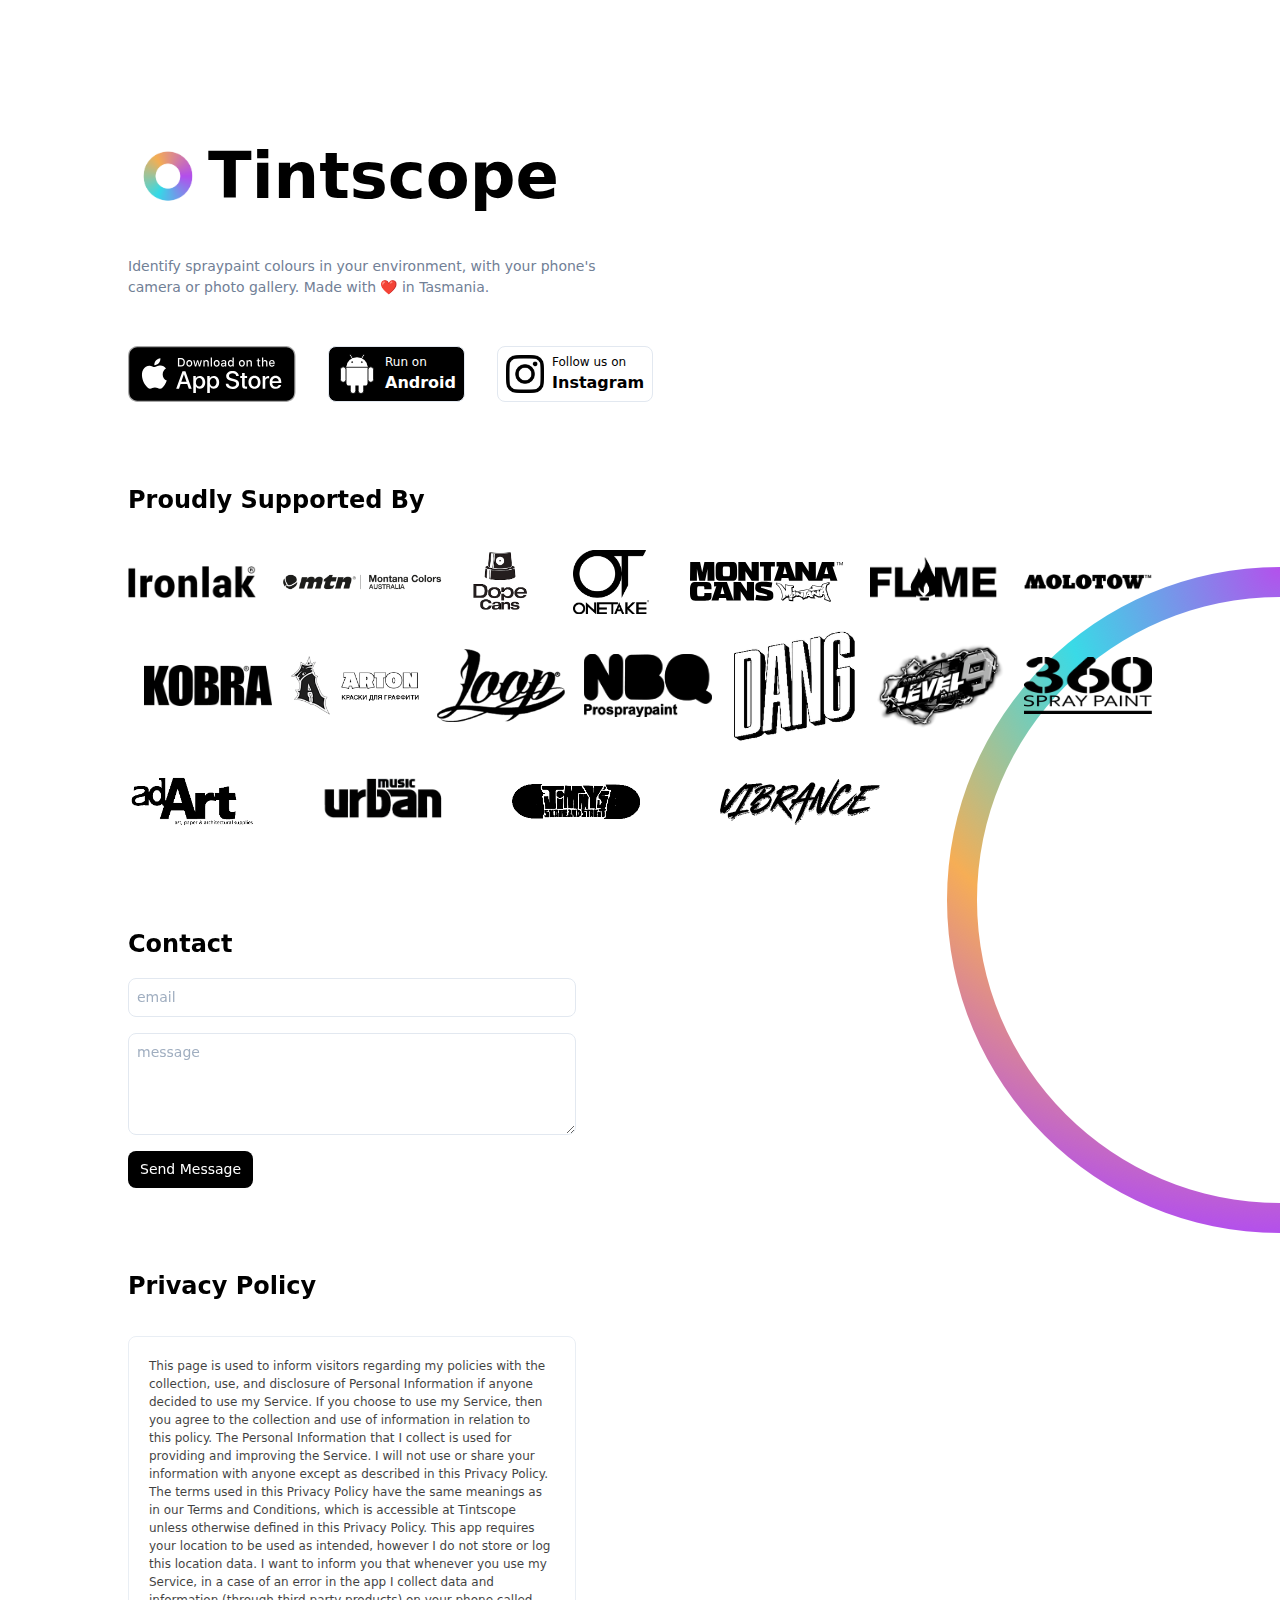
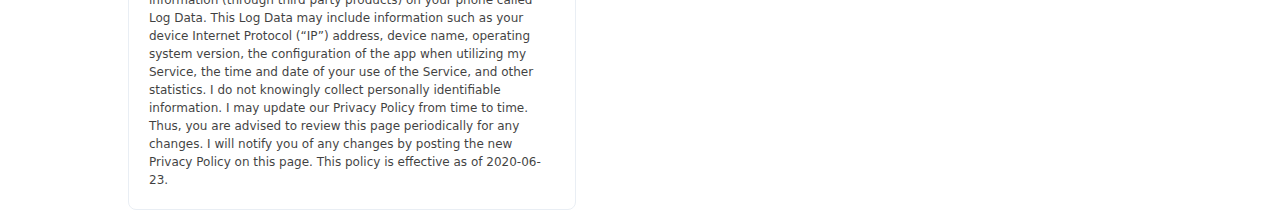
==== commit a323b9b4: "Update index.html" ====
--- a/index.html
+++ b/index.html
@@ -98,7 +98,7 @@
 					</g
 				</svg>
 			</a>
-			<!-- <a href='https://tintscope.com/pwa' class='mt-8 sm:mt-0 inline-flex ml-0 sm:ml-8 items-center border rounded-lg p-2 cursor-pointer text-white bg-black'  style='height: 56px; width: auto; border-color: #e2e8f0'>
+			<a href='https://tintscope.com/pwa' class='mt-8 sm:mt-0 inline-flex ml-0 sm:ml-8 items-center border rounded-lg p-2 cursor-pointer text-white bg-black'  style='height: 56px; width: auto; border-color: #e2e8f0'>
 				<svg class='w-10 h-10' xmlns="http://www.w3.org/2000/svg" xmlns:xlink="http://www.w3.org/1999/xlink" viewBox="-147 -70 294 345">
 					<g fill="#fff">
 						<use stroke-width="14.4" xlink:href="#b" stroke="#000"/>
@@ -121,7 +121,7 @@
 					<div class='text-xs'>Run on</div>
 					<div class='text-base font-semibold'>Android</div>
 				</div>
-			</a> -->
+			</a>
 			<a href='https://www.instagram.com/tintscope' class='mt-8 sm:mt-0 inline-flex mx-8 items-center border rounded-lg p-2 cursor-pointer'  style='height: 56px; width: auto'>
 				<img src='ig.png' class='h-full w-auto'/>
 				<div class='py-2 pl-2'>
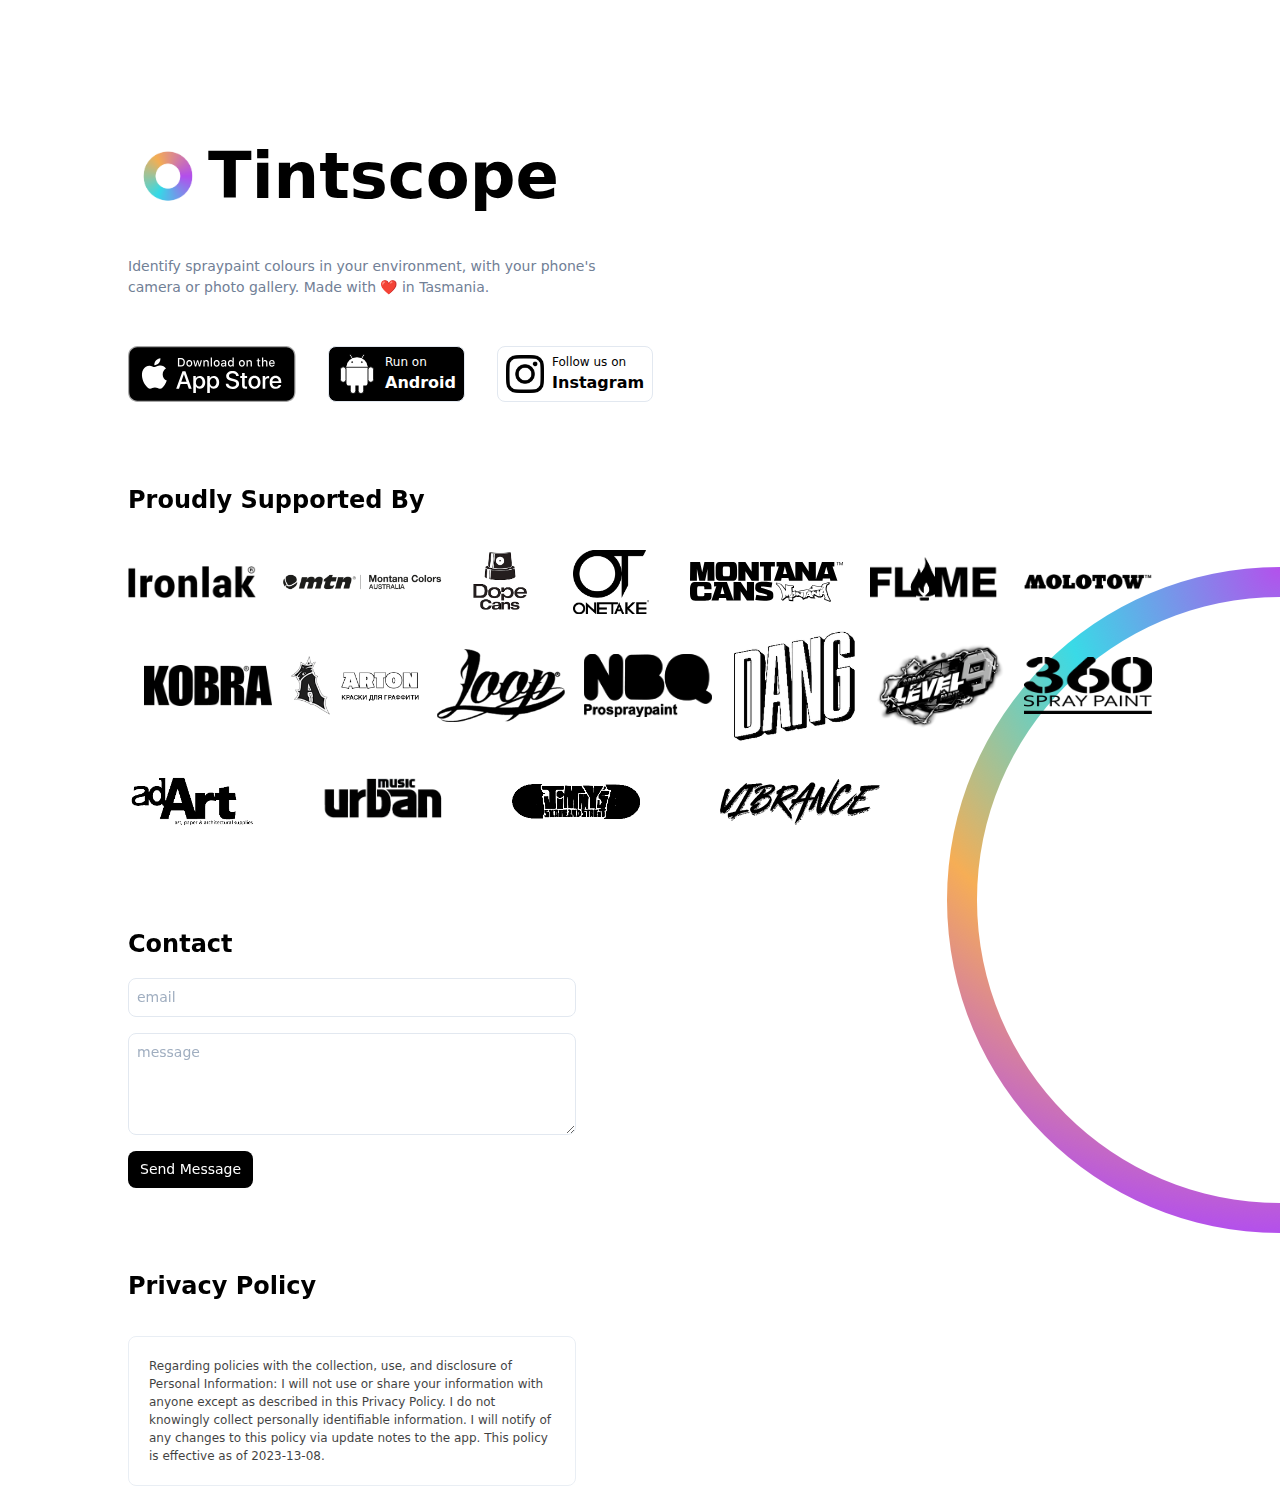
==== commit 954cff8d: "Update index.html" ====
--- a/index.html
+++ b/index.html
@@ -209,7 +209,7 @@
 	</form>
 
 	<div class='font-bold text-2xl mt-20'>Privacy Policy</div>
-	<div class='text-xs max-w-md bg-white border rounded-lg mt-8 mb-20 z-50 relative opacity-75 p-5'> This page is used to inform visitors regarding my policies with the collection, use, and disclosure of Personal Information if anyone decided to use my Service. If you choose to use my Service, then you agree to the collection and use of information in relation to this policy. The Personal Information that I collect is used for providing and improving the Service. I will not use or share your information with anyone except as described in this Privacy Policy. The terms used in this Privacy Policy have the same meanings as in our Terms and Conditions, which is accessible at Tintscope unless otherwise defined in this Privacy Policy. This app requires your location to be used as intended, however I do not store or log this location data. I want to inform you that whenever you use my Service, in a case of an error in the app I collect data and information (through third party products) on your phone called Log Data. This Log Data may include information such as your device Internet Protocol (“IP”) address, device name, operating system version, the configuration of the app when utilizing my Service, the time and date of your use of the Service, and other statistics. I do not knowingly collect personally identifiable information. I may update our Privacy Policy from time to time. Thus, you are advised to review this page periodically for any changes. I will notify you of any changes by posting the new Privacy Policy on this page. This policy is effective as of 2020-06-23.</div>
+	<div class='text-xs max-w-md bg-white border rounded-lg mt-8 mb-20 z-50 relative opacity-75 p-5'> Regarding policies with the collection, use, and disclosure of Personal Information: I will not use or share your information with anyone except as described in this Privacy Policy. I do not knowingly collect personally identifiable information. I will notify of any changes to this policy via update notes to the app. This policy is effective as of 2023-13-08.</div>
 
 </main>
 	<img src='logo_tintscope.png' alt='Tintscope circle of a colored gradient' class='z-0 bottom-0 right-0 animate-rotate fixed'/>
